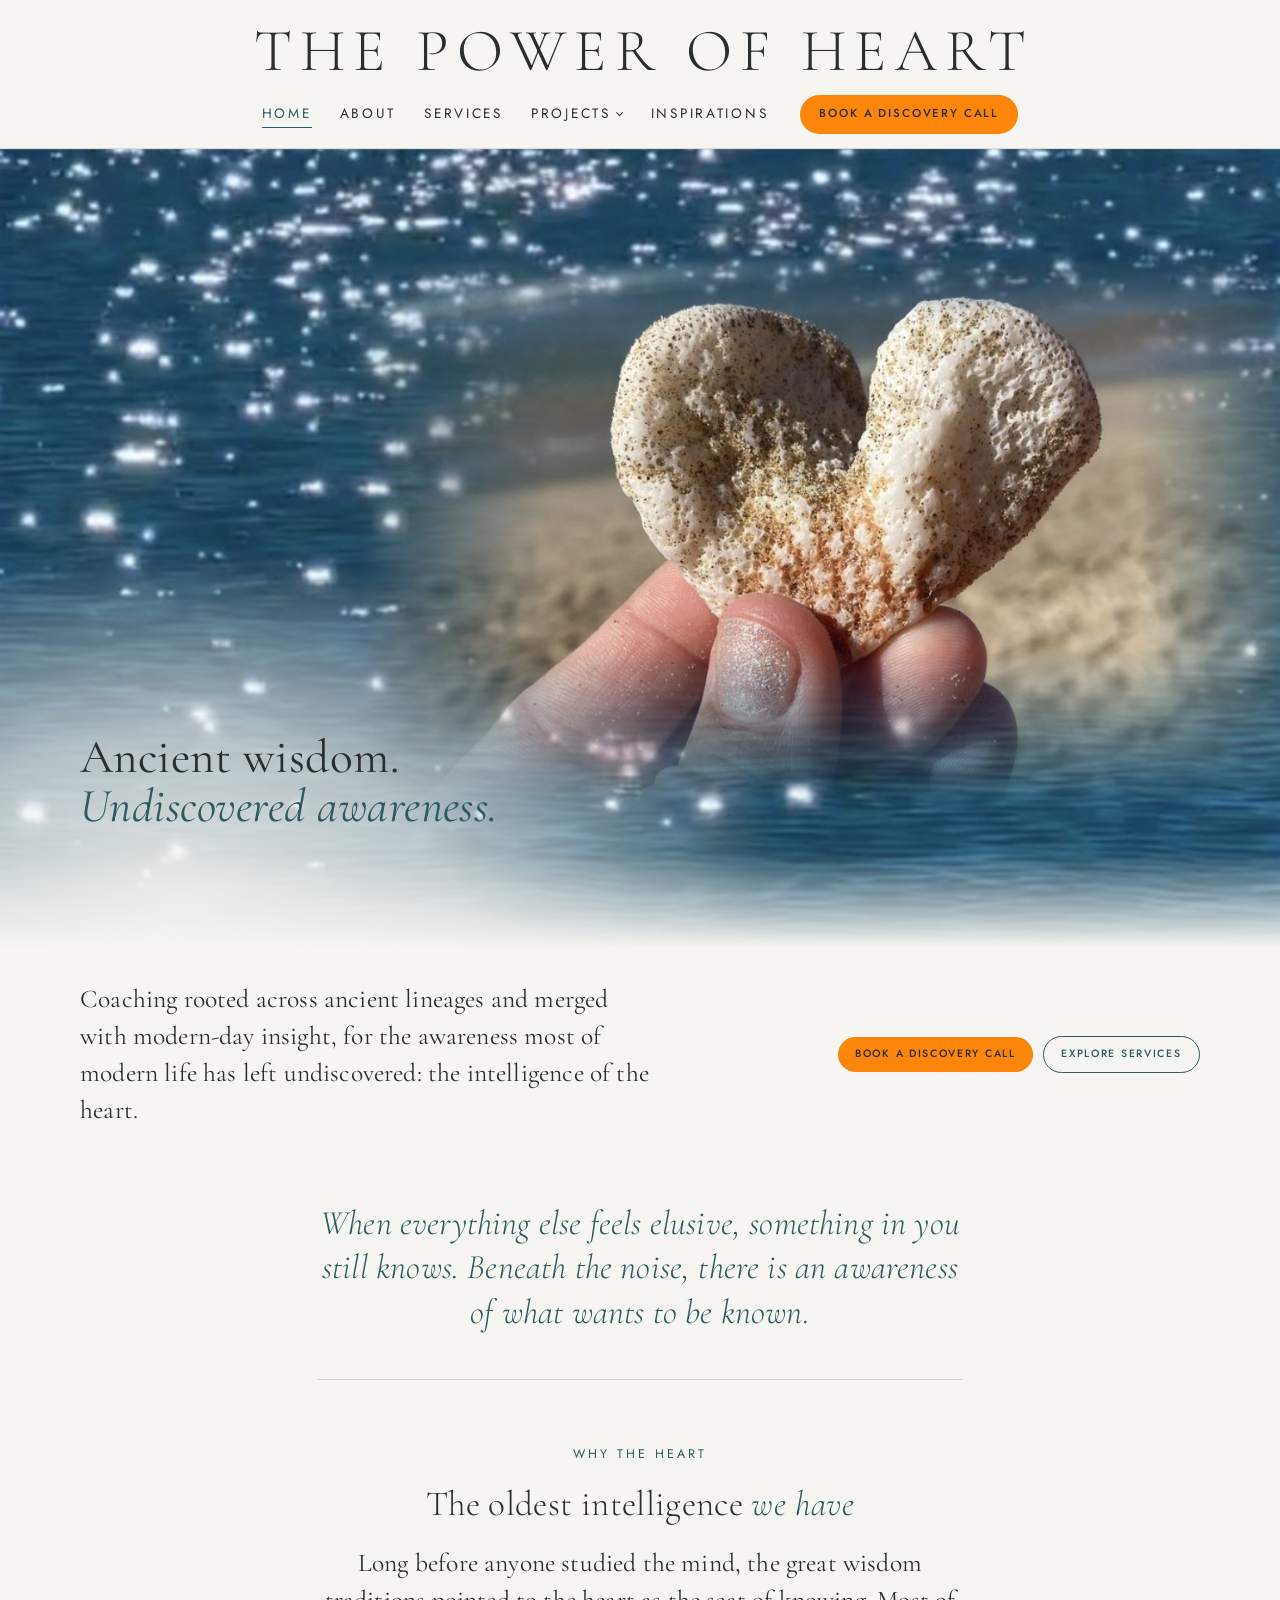
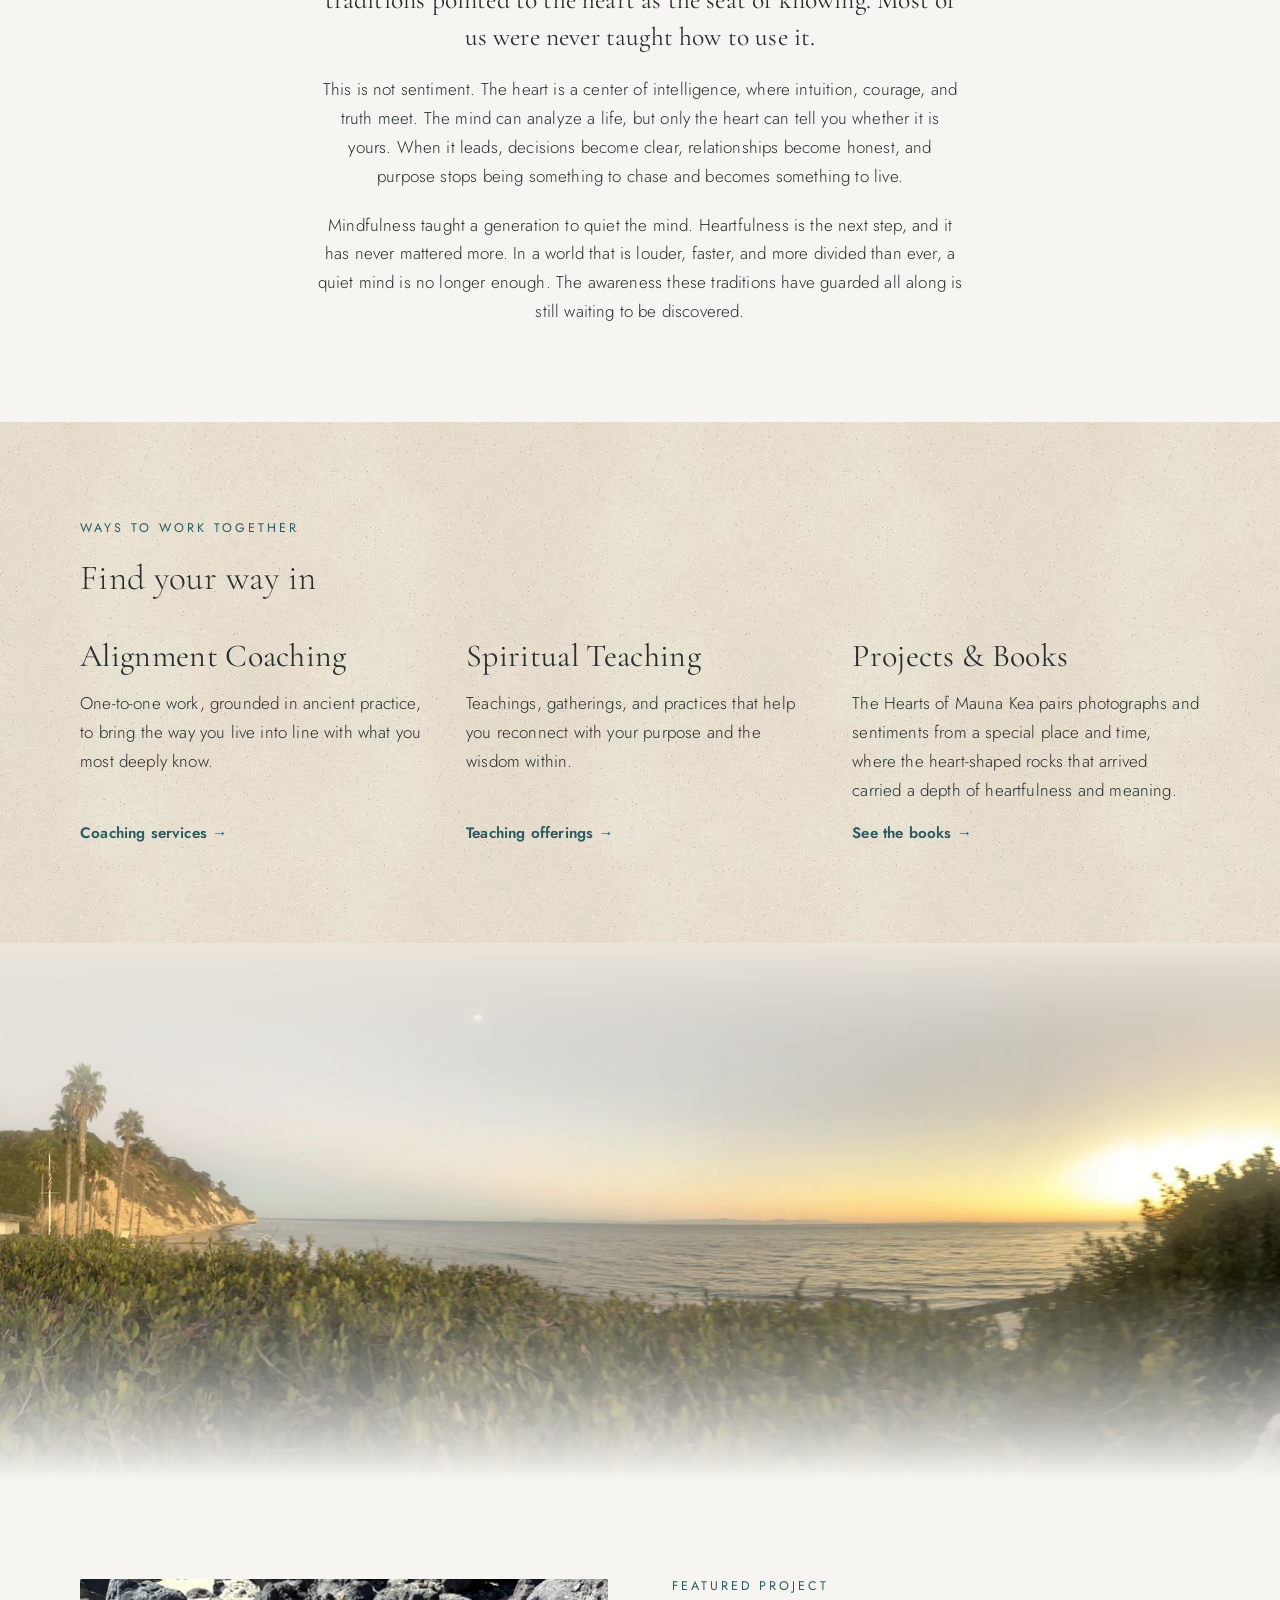
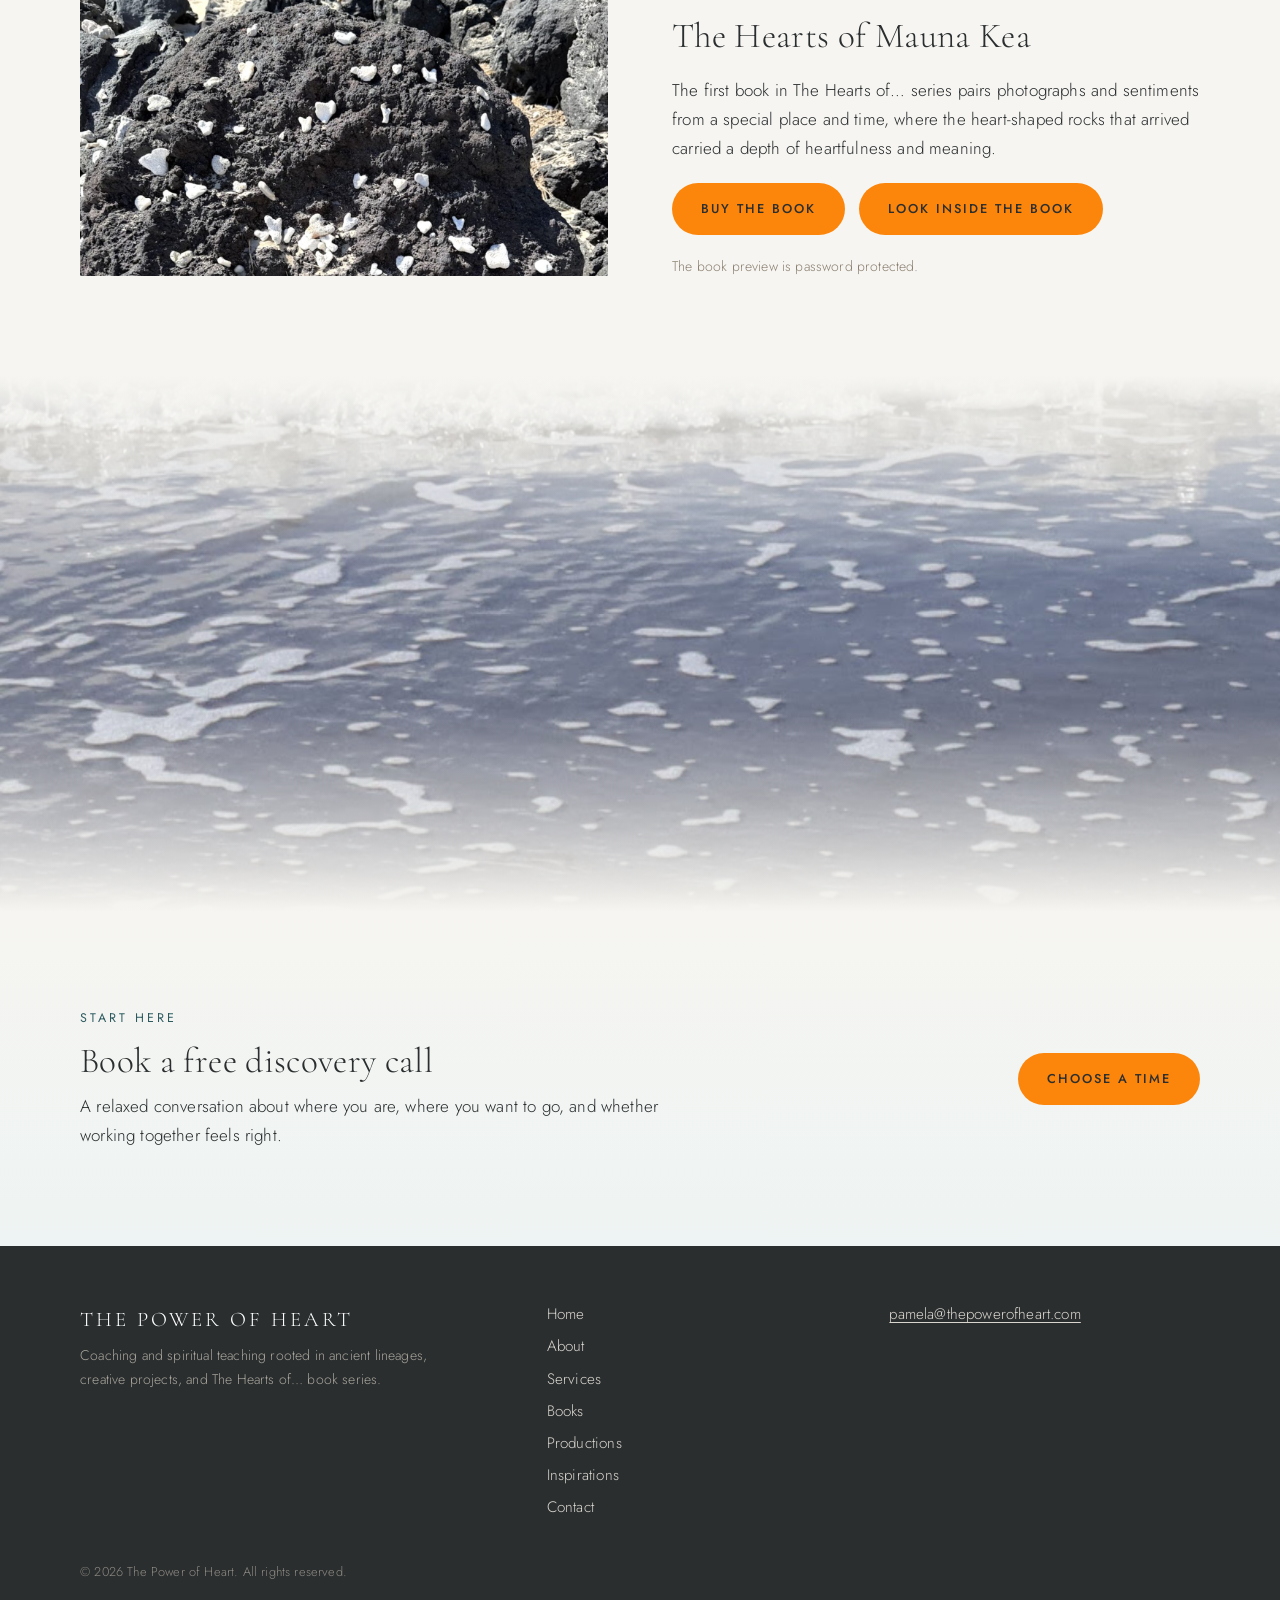
==== index.html @ d62176a6 "About: close remaining gaps, center 'Who this coaching is for' Co-Authored-By: Claude Opus 5.5 <nore" ====
<!doctype html>
<html lang="en">
<head>
<meta charset="utf-8">
<meta name="viewport" content="width=device-width, initial-scale=1, viewport-fit=cover">
<title>The Power of Heart | Alignment Coaching &amp; Spiritual Teaching</title>
<meta name="description" content="Alignment coaching and spiritual teaching rooted in ancient lineages of yoga, meditation, and Buddhism. Home of The Hearts of Mauna Kea book.">
<link rel="canonical" href="https://www.thepowerofheart.com/">
<meta name="robots" content="index, follow">
<meta property="og:type" content="website">
<meta property="og:site_name" content="The Power of Heart">
<meta property="og:title" content="The Power of Heart | Alignment Coaching &amp; Spiritual Teaching">
<meta property="og:description" content="Alignment coaching and spiritual teaching rooted in ancient lineages of yoga, meditation, and Buddhism. Home of The Hearts of Mauna Kea book.">
<meta property="og:url" content="https://www.thepowerofheart.com/">
<meta property="og:image" content="https://www.thepowerofheart.com/images/share-image.jpg">
<meta name="twitter:card" content="summary_large_image">
<meta name="claude:viewport-fit-sides" content="cover">
<link rel="preconnect" href="https://fonts.googleapis.com">
<link rel="preconnect" href="https://fonts.gstatic.com" crossorigin>
<link rel="stylesheet" href="https://fonts.googleapis.com/css2?family=Cormorant+Garamond:ital,wght@0,300;0,400;0,500;0,600;1,300;1,400&family=Jost:wght@300;400;500&display=swap">
<link rel="stylesheet" href="styles.css?v=f276e43e">
<script type="application/ld+json">
{
  "@context": "https://schema.org",
  "@type": "ProfessionalService",
  "name": "The Power of Heart",
  "url": "https://www.thepowerofheart.com/",
  "email": "pamela@thepowerofheart.com",
  "image": "https://www.thepowerofheart.com/images/share-image.jpg",
  "description": "Heart-focused alignment coaching and spiritual teaching for individual clients, plus creative projects and The Hearts of… book series.",
  "areaServed": "Worldwide",
  "founder": {
    "@type": "Person",
    "name": "Pamela"
  }
}
</script>
</head>
<body>
<header id="site-header">
  <div class="bar">
    <a class="brand" href="index.html">The Power of Heart</a>
    <!-- MENU START: edit the menu here, then copy this block to every page -->
    <nav id="site-menu" aria-label="Main">
      <ul>
      <li><a href="index.html" aria-current="page">Home</a></li>
      <li><a href="about.html">About</a></li>
      <li><a href="services.html">Services</a></li>
      <li class="has-sub"><details><summary>Projects</summary><ul class="sub"><li><a href="books.html">Books</a></li><li><a href="productions.html">Productions</a></li></ul></details></li>
      <li><a href="inspirations.html">Inspirations</a></li>
      </ul>
      <a class="btn btn-small" href="https://calendly.com/pamela-thepowerofheart/30min" target="_blank" rel="noopener">Book a discovery call</a>
    </nav>
    <!-- MENU END -->
  </div>
</header>
<main>
<section class="hero hero-photo" style="--photo: url('images/ocean-sparkle.jpg')">
  <div class="wrap hero-grid">
    <div class="hero-text stack-lg">
      <h1>Ancient wisdom.<br><em>Undiscovered awareness.</em></h1>
    </div>
    <a class="hero-cover" href="books.html" aria-label="The Hearts of Mauna Kea book">
      <div class="photo "><img src="images/coral-heart-in-hand.jpg" alt="The Hearts of Mauna Kea: a heart-shaped piece of coral held on a sandy beach" width="1168" height="800" decoding="async"></div>
    </a>
  </div>
</section>
<div class="hero-after">
  <div class="wrap">
    <p class="lede">Coaching rooted across ancient lineages and merged with modern-day insight, for the awareness most of modern life has left undiscovered: the intelligence of the heart.</p>
    <div class="actions">
      <a class="btn" href="https://calendly.com/pamela-thepowerofheart/30min" target="_blank" rel="noopener">Book a discovery call</a>
      <a class="btn btn-ghost" href="services.html">Explore services</a>
    </div>
  </div>
</div>

<section class="section heartfulness" id="heartfulness">
  <div class="wrap stack-lg">
    <div class="stack measure">
      <p class="thread-line">When everything else feels elusive, something in you still knows. Beneath the noise, there is an awareness of what wants to be known.</p>
      <p class="eyebrow">Why the heart</p>
      <h2>The oldest intelligence <em>we have</em></h2>
      <p class="lede">Long before anyone studied the mind, the great wisdom traditions pointed to the heart as the seat of knowing. Most of us were never taught how to use it.</p>
      <p>This is not sentiment. The heart is a center of intelligence, where intuition, courage, and truth meet. The mind can analyze a life, but only the heart can tell you whether it is yours. When it leads, decisions become clear, relationships become honest, and purpose stops being something to chase and becomes something to live.</p>
      <p>Mindfulness taught a generation to quiet the mind. Heartfulness is the next step, and it has never mattered more. In a world that is louder, faster, and more divided than ever, a quiet mind is no longer enough. The awareness these traditions have guarded all along is still waiting to be discovered.</p>
    </div>
  </div>
</section>

<section class="section section-sand">
  <div class="wrap stack-lg">
    <div class="stack measure">
      <p class="eyebrow">Ways to work together</p>
      <h2>Find your way in</h2>
    </div>
    <div class="paths">
      <article class="path">
        <h3>Alignment Coaching</h3>
        <p>One-to-one work, grounded in ancient practice, to bring the way you live into line with what you most deeply know.</p>
        <a class="more" href="services.html">Coaching services</a>
      </article>
      <article class="path">
        <h3>Spiritual Teaching</h3>
        <p>Teachings, gatherings, and practices that help you reconnect with your purpose and the wisdom within.</p>
        <a class="more" href="services.html">Teaching offerings</a>
      </article>
      <article class="path">
        <h3>Projects &amp; Books</h3>
        <p>The Hearts of Mauna Kea pairs photographs and sentiments from a special place and time, where the heart-shaped rocks that arrived carried a depth of heartfulness and meaning.</p>
        <a class="more" href="books.html">See the books</a>
      </article>
    </div>
  </div>
</section>
<figure class="band" style="--photo: url('images/hendrys-beach.jpg')">
</figure>

<section class="section">
  <div class="wrap split">
    <div class="photo wide"><img src="images/coral-heart-rocks-on-lava.jpg" alt="White coral hearts resting on black lava rock" width="1446" height="1356" decoding="async"></div>
    <div class="stack">
      <p class="eyebrow">Featured project</p>
      <h2>The Hearts of Mauna Kea</h2>
      <p>The first book in The Hearts of… series pairs photographs and sentiments from a special place and time, where the heart-shaped rocks that arrived carried a depth of heartfulness and meaning.</p>
      <div class="actions">
        <a class="btn" href="#request-book">Buy the book</a>
        <a class="btn" href="book-preview.html">Look inside the book</a>
      </div>
      <p class="secure-note">The book preview is password protected.</p>
    </div>
  </div>
</section>
<figure class="band" style="--photo: url('images/sea-foam.jpg')">
</figure>
<section class="section section-tide">
  <div class="wrap cta">
    <div>
      <p class="eyebrow">Start here</p>
      <h2>Book a free discovery call</h2>
      <p>A relaxed conversation about where you are, where you want to go, and whether working together feels right.</p>
    </div>
    <a class="btn" href="https://calendly.com/pamela-thepowerofheart/30min" target="_blank" rel="noopener">Choose a time</a>
  </div>
</section>
</main>
<div class="modal" id="request-book" role="dialog" aria-modal="true" aria-labelledby="request-book-title">
  <a class="modal-backdrop" href="#_" aria-label="Close"></a>
  <div class="modal-card">
    <a class="modal-close" href="#_" aria-label="Close">&times;</a>
    <p class="eyebrow">The Hearts of Mauna Kea</p>
    <h2 id="request-book-title">Request a copy</h2>
    <p class="modal-note">The first edition has sold out. Leave your details and I will be in touch as soon as more copies are available.</p>
    <form class="request-form" action="https://formsubmit.co/pamela@thepowerofheart.com" method="POST">
      <input type="hidden" name="_subject" value="Book request: The Hearts of Mauna Kea">
      <input type="hidden" name="_template" value="table">
      <input type="hidden" name="Book" value="The Hearts of Mauna Kea">
      <input type="text" name="_honey" class="hp" tabindex="-1" autocomplete="off" aria-hidden="true">
      <div class="form-row">
        <label>Name<input type="text" name="name" autocomplete="name" required></label>
        <label>Email<input type="email" name="email" autocomplete="email" required></label>
      </div>
      <label class="copies">Copies<input type="number" name="copies" min="1" value="1" inputmode="numeric"></label>
      <label><span>Message <span class="muted">(optional)</span></span><textarea name="message" rows="3"></textarea></label>
      <button class="btn" type="submit">Send request</button>
    </form>
  </div>
</div>

<footer id="site-footer">
  <div class="footer-inner">
    <div>
      <p class="footer-name">The Power of Heart</p>
      <p class="footer-tag">Coaching and spiritual teaching rooted in ancient lineages, creative projects, and The Hearts of… book series.</p>
    </div>
    <nav class="footer-links" aria-label="Footer">
      <a href="index.html">Home</a>
      <a href="about.html">About</a>
      <a href="services.html">Services</a>
      <a href="books.html">Books</a>
      <a href="productions.html">Productions</a>
      <a href="inspirations.html">Inspirations</a>
      <a href="contact.html">Contact</a>
    </nav>
    <div class="footer-contact">
      <p><a href="mailto:pamela@thepowerofheart.com" style="color:inherit">pamela@thepowerofheart.com</a></p>
      <p class="footer-social"><!-- Add social links, e.g. <a href="https://instagram.com/yourname">Instagram</a> --></p>
    </div>
  </div>
  <p class="footer-copy">© 2026 The Power of Heart. All rights reserved.</p>
</footer>
</body>
</html>
---- styles.css ----
/* Layout: calm single column, wide photo bands, wave dividers between sea and shore sections.
   Deliberately one light theme: sea salt, sand, basalt, and deep tide water. */
:root {
  --salt: #f6f5f1;       /* page background */
  --sand: #ebe5da;       /* soft sections */
  --driftwood: #8a7f70;  /* muted text, rules */
  --basalt: #2a2e2f;     /* body text */
  --tide: #2c5a5f;       /* accent: deep ocean teal */
  --tide-deep: #1f4246;
  --seaglass: #b7d0ca;   /* light ocean accent */
  --ember: #c4622d;      /* Mauna Kea sunset orange: main buttons */
  --ember-deep: #a44f22;
  --foam: #ffffff;

  --font-display: "Marcellus", "Cormorant Garamond", Georgia, serif;
  --font-body: "Mulish", "Helvetica Neue", Arial, sans-serif;
  --font-voice: "Cormorant Garamond", Georgia, serif; /* wisdom teachings and quotes */

  --step--1: 0.875rem;
  --step-0: 1.0625rem;
  --step-1: 1.3rem;
  --step-2: 1.75rem;
  --step-3: 2.4rem;
  --step-4: clamp(2.5rem, 6vw, 3.9rem);

  --wrap: 72rem;
  --gutter-l: max(16px, env(safe-area-inset-left, 0px));
  --gutter-r: max(16px, env(safe-area-inset-right, 0px));
  color-scheme: light;
}

*, *::before, *::after { box-sizing: border-box; }
html { scroll-behavior: smooth; }
body {
  margin: 0;
  background: var(--salt);
  color: var(--basalt);
  font-family: var(--font-body);
  font-size: var(--step-0);
  line-height: 1.7;
  -webkit-font-smoothing: antialiased;
}
img { max-width: 100%; display: block; }
a { color: var(--tide); text-underline-offset: 3px; }
a:hover { color: var(--tide-deep); }
:focus-visible { outline: 2px solid var(--tide); outline-offset: 3px; border-radius: 2px; }

h1, h2, h3 {
  font-family: var(--font-display);
  font-weight: 400;
  line-height: 1.15;
  color: var(--basalt);
  text-wrap: balance;
  margin: 0;
}
h1 { font-size: var(--step-4); letter-spacing: 0.01em; }
h2 { font-size: var(--step-3); }
h3 { font-size: var(--step-1); }
p { margin: 0; }

.eyebrow {
  font-size: var(--step--1);
  letter-spacing: 0.18em;
  text-transform: uppercase;
  color: var(--tide);
  font-weight: 600;
}
.lede { font-size: var(--step-1); line-height: 1.6; color: var(--basalt); max-width: 36em; }
.muted { color: var(--driftwood); }
.measure { max-width: 38em; }

/* ---------- containers ---------- */
.wrap {
  max-width: var(--wrap);
  margin: 0 auto;
  padding-left: var(--gutter-l);
  padding-right: var(--gutter-r);
}
.section { padding-block: clamp(3.5rem, 8vw, 6rem); }
.section-sand { background: var(--sand); }
.section-tide { background: var(--tide); color: var(--foam); }
.section-tide h2, .section-tide h3 { color: var(--foam); }
.section-tide .eyebrow { color: var(--seaglass); }
.stack { display: flex; flex-direction: column; gap: 1.25rem; }
.stack-lg { display: flex; flex-direction: column; gap: 2.5rem; }

/* ---------- header ---------- */
body::before {
  content: ""; position: fixed; inset: 0 0 auto; height: env(safe-area-inset-top, 0px);
  z-index: 30; background: var(--salt);
}
#site-header {
  position: sticky; top: env(safe-area-inset-top, 0px); z-index: 20;
  background: color-mix(in srgb, var(--salt) 92%, transparent);
  backdrop-filter: blur(8px);
  border-bottom: 1px solid color-mix(in srgb, var(--driftwood) 25%, transparent);
}
.bar {
  max-width: var(--wrap); margin: 0 auto;
  padding-left: var(--gutter-l); padding-right: var(--gutter-r); padding-block: 1.1rem 0.9rem;
  display: flex; flex-direction: column; align-items: center; gap: 0.7rem;
}
.brand {
  font-family: var(--font-display); font-size: clamp(1.9rem, 4.5vw, 2.9rem); line-height: 1.1;
  color: var(--basalt); text-decoration: none; text-align: center; text-wrap: balance;
}
#site-menu {
  display: flex; flex-wrap: wrap; align-items: center; justify-content: center;
  gap: 0.75rem 2rem;
}
#site-menu ul {
  list-style: none; margin: 0; padding: 0;
  display: flex; flex-wrap: wrap; justify-content: center; gap: 0.4rem 1.75rem;
}
#site-menu ul a {
  color: var(--basalt); text-decoration: none; font-size: 0.95rem; letter-spacing: 0.08em; text-transform: uppercase;
  padding-block: 0.25rem; border-bottom: 1px solid transparent;
}
#site-menu ul a:hover { color: var(--tide); }
#site-menu ul a[aria-current="page"] { color: var(--tide); border-bottom-color: var(--tide); }
@media (max-width: 600px) {
  #site-menu ul { gap: 0.3rem 1.1rem; }
  #site-menu ul a { font-size: 0.82rem; letter-spacing: 0.06em; }
}

/* ---------- buttons ---------- */
.btn {
  display: inline-block; text-decoration: none; text-align: center;
  background: var(--ember); color: var(--foam);
  padding: 0.85rem 1.6rem; border-radius: 999px;
  font-weight: 600; letter-spacing: 0.04em; font-size: 0.95rem;
  transition: background 0.2s ease;
}
.btn:hover { background: var(--ember-deep); color: var(--foam); }
.btn-small { padding: 0.55rem 1.15rem; font-size: 0.85rem; white-space: nowrap; }
.btn-ghost { background: transparent; color: var(--tide); border: 1px solid var(--tide); }
.btn-ghost:hover { background: var(--tide); color: var(--foam); }
.section-tide .btn { background: var(--ember); color: var(--foam); }
.section-tide .btn:hover { background: var(--ember-deep); }
.actions { display: flex; flex-wrap: wrap; gap: 0.85rem; align-items: center; }

/* ---------- hero ---------- */
.hero { position: relative; overflow: hidden; padding-block: clamp(3.5rem, 9vw, 7rem); }
.hero-grid {
  display: grid; grid-template-columns: 1.1fr 0.9fr; gap: clamp(2rem, 5vw, 4rem); align-items: center;
}
.hero-grid > * { min-width: 0; }
.hero h1 em { font-family: var(--font-voice); font-style: italic; color: var(--tide); }
@media (max-width: 800px) { .hero-grid { grid-template-columns: 1fr; } }
.page-hero { padding-block: clamp(3rem, 7vw, 5rem) clamp(2rem, 4vw, 3rem); }

/* Waves */
.wave { display: block; width: 100%; height: clamp(40px, 6vw, 80px); margin-bottom: -1px; }
.wave path { fill: var(--sand); }
.wave.to-tide path { fill: var(--tide); }
.wave.to-salt path { fill: var(--salt); }
.wave-flip { transform: scaleY(-1); }

/* ---------- photo placeholders ---------- */
/* Replace each .photo with <img src="images/your-photo.jpg" alt="..."> when you have photos. */
.photo {
  position: relative; aspect-ratio: 4 / 5; max-width: 100%; border-radius: 2px; overflow: hidden;
  background:
    radial-gradient(120% 70% at 50% 110%, var(--tide) 0%, transparent 60%),
    linear-gradient(180deg, #dfe8e6 0%, var(--seaglass) 55%, #7fa6a2 100%);
  display: flex; align-items: flex-end;
}
.photo.wide { aspect-ratio: 16 / 9; }
.photo.square { aspect-ratio: 1; }
.photo.sand {
  background:
    radial-gradient(60% 40% at 30% 70%, #d9cfbf 0%, transparent 70%),
    linear-gradient(160deg, #f1ece3 0%, #ddd3c4 100%);
}
.photo.basalt {
  background:
    radial-gradient(80% 60% at 70% 20%, #6c7474 0%, transparent 70%),
    linear-gradient(200deg, #4a5152 0%, #2a2e2f 100%);
}
.photo-label {
  margin: 0.75rem; padding: 0.35rem 0.7rem; border-radius: 2px;
  background: color-mix(in srgb, var(--foam) 85%, transparent); color: var(--basalt);
  font-size: 0.78rem; letter-spacing: 0.04em; line-height: 1.4;
}
.photo img { position: absolute; inset: 0; width: 100%; height: 100%; object-fit: cover; }

/* ---------- three paths ---------- */
.paths { display: grid; grid-template-columns: repeat(3, 1fr); gap: clamp(1.5rem, 3vw, 2.5rem); }
.paths > * { min-width: 0; }
@media (max-width: 860px) { .paths { grid-template-columns: 1fr; } }
.path { display: flex; flex-direction: column; gap: 1rem; }
.path .photo { aspect-ratio: 3 / 2; }
.path h3 { font-size: var(--step-2); }
.path .more { margin-top: auto; font-weight: 600; font-size: 0.95rem; text-decoration: none; }
.path .more::after { content: " →"; }

/* ---------- split rows ---------- */
.split { display: grid; grid-template-columns: 1fr 1fr; gap: clamp(2rem, 5vw, 4.5rem); align-items: center; }
.split > * { min-width: 0; }
.split.reverse > :first-child { order: 2; }
@media (max-width: 800px) { .split { grid-template-columns: 1fr; } .split.reverse > :first-child { order: 0; } }

/* ---------- teaching card (book pairing) ---------- */
.teaching {
  background: var(--foam); padding: clamp(1.5rem, 4vw, 2.5rem);
  border-left: 3px solid var(--seaglass);
  display: flex; flex-direction: column; gap: 1rem;
}
.teaching blockquote {
  margin: 0; font-family: var(--font-voice); font-size: clamp(1.4rem, 2.6vw, 1.85rem);
  font-style: italic; line-height: 1.35; color: var(--basalt);
}
.field-note {
  display: grid; grid-template-columns: auto 1fr; gap: 0.3rem 1rem;
  font-size: var(--step--1); color: var(--driftwood); margin: 0;
  font-variant-numeric: tabular-nums;
}
.field-note dt { text-transform: uppercase; letter-spacing: 0.12em; font-size: 0.72rem; padding-top: 0.15rem; }
.field-note dd { margin: 0; color: var(--basalt); }

/* ---------- steps (real sequence) ---------- */
.steps { list-style: none; margin: 0; padding: 0; display: grid; grid-template-columns: repeat(3, 1fr); gap: 2rem; counter-reset: step; }
.steps > li { min-width: 0; display: flex; flex-direction: column; gap: 0.6rem; counter-increment: step; }
.steps > li::before {
  content: counter(step); font-family: var(--font-display); font-size: 1.1rem; color: var(--tide);
  width: 2.4rem; height: 2.4rem; border: 1px solid var(--tide); border-radius: 50%;
  display: grid; place-items: center;
}
.section-tide .steps > li::before { color: var(--foam); border-color: var(--seaglass); }
@media (max-width: 800px) { .steps { grid-template-columns: 1fr; } }

/* ---------- offerings list ---------- */
.offers { display: grid; grid-template-columns: repeat(2, 1fr); gap: 0; border-top: 1px solid color-mix(in srgb, var(--driftwood) 35%, transparent); }
.offers > * { min-width: 0; }
.offer {
  padding-block: 1.75rem; padding-right: 2rem; display: flex; flex-direction: column; gap: 0.5rem;
  border-bottom: 1px solid color-mix(in srgb, var(--driftwood) 35%, transparent);
}
.offer .meta { font-size: var(--step--1); color: var(--driftwood); letter-spacing: 0.04em; }
@media (max-width: 700px) { .offers { grid-template-columns: 1fr; } }

/* ---------- projects grid ---------- */
.projects { display: grid; grid-template-columns: repeat(3, 1fr); gap: 2rem; }
.projects > * { min-width: 0; }
.project { display: flex; flex-direction: column; gap: 0.75rem; }
.project .photo { aspect-ratio: 4 / 3; }
.project .meta { font-size: var(--step--1); color: var(--driftwood); text-transform: uppercase; letter-spacing: 0.12em; }
@media (max-width: 860px) { .projects { grid-template-columns: repeat(2, 1fr); } }
@media (max-width: 560px) { .projects { grid-template-columns: 1fr; } }

/* ---------- book series ---------- */
.series { display: grid; grid-template-columns: repeat(3, 1fr); gap: 2rem; }
.series > * { min-width: 0; }
.volume { display: flex; flex-direction: column; gap: 0.6rem; }
.volume .photo { aspect-ratio: 2 / 3; }
.volume .status { font-size: 0.75rem; letter-spacing: 0.14em; text-transform: uppercase; color: var(--tide); font-weight: 600; }
@media (max-width: 700px) { .series { grid-template-columns: 1fr 1fr; } }

/* ---------- quote / testimonial ---------- */
.quote { text-align: left; max-width: 44rem; display: flex; flex-direction: column; gap: 1rem; }
.quote p.q { font-family: var(--font-voice); font-style: italic; font-size: clamp(1.5rem, 3vw, 2.1rem); line-height: 1.35; }
.quote .who { font-size: var(--step--1); letter-spacing: 0.1em; text-transform: uppercase; }

/* ---------- call to action band ---------- */
.cta { display: flex; flex-wrap: wrap; justify-content: space-between; align-items: center; gap: 2rem; }
.cta > div { min-width: 0; max-width: 38rem; display: flex; flex-direction: column; gap: 0.75rem; }

/* ---------- booking page ---------- */
.booking-box {
  background: var(--foam); padding: clamp(1.5rem, 4vw, 2.75rem);
  display: flex; flex-direction: column; gap: 1.25rem; align-items: flex-start;
  border-top: 3px solid var(--tide);
}
.checklist { list-style: none; margin: 0; padding: 0; display: flex; flex-direction: column; gap: 0.7rem; }
.checklist li { display: grid; grid-template-columns: 1.25rem 1fr; gap: 0.6rem; }
.checklist li::before { content: ""; width: 0.55rem; height: 0.55rem; margin-top: 0.6rem; border-radius: 50%; background: var(--seaglass); }

/* ---------- footer ---------- */
#site-footer { background: var(--basalt); color: #d9d6cf; padding-block: 3.5rem 2rem; }
.footer-inner {
  max-width: var(--wrap); margin: 0 auto; padding-left: var(--gutter-l); padding-right: var(--gutter-r);
  display: grid; grid-template-columns: 1.4fr 1fr 1fr; gap: 2rem;
}
.footer-inner > * { min-width: 0; }
.footer-name { font-family: var(--font-display); font-size: 1.4rem; color: var(--foam); }
.footer-tag { font-size: var(--step--1); color: #a9a59d; margin-top: 0.4rem; max-width: 22rem; }
.footer-links { display: flex; flex-direction: column; gap: 0.4rem; }
.footer-links a, .footer-social a { color: #d9d6cf; text-decoration: none; font-size: 0.95rem; }
.footer-links a:hover, .footer-social a:hover { color: var(--seaglass); }
.footer-contact { font-size: 0.95rem; display: flex; flex-direction: column; gap: 0.5rem; overflow-wrap: anywhere; }
.footer-social { display: flex; flex-wrap: wrap; gap: 1rem; }
.footer-copy {
  max-width: var(--wrap); margin: 2.5rem auto 0; padding-left: var(--gutter-l); padding-right: var(--gutter-r);
  font-size: 0.8rem; color: #8e8a83;
}
@media (max-width: 700px) { .footer-inner { grid-template-columns: 1fr; } }

@media (prefers-reduced-motion: reduce) { html { scroll-behavior: auto; } * { transition: none !important; } }

/* ---------- products & services with Stripe buttons ---------- */
.products { display: grid; grid-template-columns: repeat(auto-fill, minmax(min(100%, 19rem), 1fr)); gap: 2rem; }
.products > * { min-width: 0; }
.product {
  background: var(--foam); padding: clamp(1.4rem, 3vw, 2rem);
  display: flex; flex-direction: column; gap: 0.8rem;
}
.section-sand .product { background: var(--salt); }
.product .photo { aspect-ratio: 3 / 2; margin: calc(-1 * clamp(1.4rem, 3vw, 2rem)); margin-bottom: 0.4rem; }
.product .price { font-family: var(--font-display); font-size: var(--step-1); color: var(--tide); font-variant-numeric: tabular-nums; }
.product .meta { font-size: var(--step--1); color: var(--driftwood); letter-spacing: 0.04em; }
.product .btn { margin-top: auto; align-self: flex-start; }
.secure-note { font-size: var(--step--1); color: var(--driftwood); }
.pillars { list-style: none; margin: 0; padding: 0; display: flex; flex-wrap: wrap; gap: 0.6rem; }
.pillars li {
  border: 1px solid var(--seaglass); color: var(--tide-deep); background: var(--foam);
  padding: 0.3rem 0.9rem; border-radius: 999px; font-size: 0.9rem; letter-spacing: 0.04em;
}

/* ---------- sand texture ---------- */
.section-sand { background: var(--sand) url("images/sand.webp") repeat; background-size: 512px; }

/* ---------- ethereal beach photography ----------
   Drop photos into the images folder with these names and they appear automatically:
   mauna-kea-beach.jpg, hendrys-beach.jpg, sea-foam.jpg.
   Until then a soft sky / sea / foam / sand wash shows in their place. */
:root {
  --mist: #eef4f3;
  --beach-wash: linear-gradient(180deg, #eef3f3 0%, #dbe9e7 34%, #b9d6d1 47%, #f4f8f7 56%, #eef0ea 66%, #e9e1d3 100%);
}
.band {
  position: relative; margin: 0;
  height: clamp(260px, 42vw, 580px);
  background-image: var(--photo, none), var(--beach-wash);
  background-size: cover; background-position: center;
}
.band::before, .band::after {
  content: ""; position: absolute; left: 0; right: 0; height: 38%; pointer-events: none;
}
.band::before { top: 0; background: linear-gradient(180deg, var(--salt), color-mix(in srgb, var(--salt) 0%, transparent)); }
.band::after { bottom: 0; background: linear-gradient(0deg, var(--salt), color-mix(in srgb, var(--salt) 0%, transparent)); }
.band figcaption {
  position: absolute; z-index: 1; bottom: clamp(0.75rem, 2vw, 1.5rem);
  left: max(16px, env(safe-area-inset-left, 0px)); right: max(16px, env(safe-area-inset-right, 0px));
  max-width: var(--wrap); margin: 0 auto;
  display: flex; flex-wrap: wrap; align-items: baseline; gap: 0.25rem 0.9rem;
}
.band-place { font-family: var(--font-voice); font-style: italic; font-size: clamp(1.3rem, 2.4vw, 1.75rem); color: var(--basalt); }
.band-where { font-size: 0.75rem; letter-spacing: 0.18em; text-transform: uppercase; color: var(--driftwood); }
.section-sand + .band::before { background: linear-gradient(180deg, var(--sand), color-mix(in srgb, var(--sand) 0%, transparent)); }

/* Home hero: full-width beach photo behind a soft white mist */
.hero-photo {
  position: relative; overflow: hidden;
  background-image:
    linear-gradient(90deg, color-mix(in srgb, var(--salt) 94%, transparent) 0%, color-mix(in srgb, var(--salt) 78%, transparent) 42%, color-mix(in srgb, var(--salt) 0%, transparent) 78%),
    linear-gradient(0deg, var(--salt) 0%, color-mix(in srgb, var(--salt) 0%, transparent) 22%),
    var(--photo, none), var(--beach-wash);
  background-size: cover; background-position: center;
  padding-block: clamp(4rem, 10vw, 8rem) clamp(5rem, 11vw, 9rem);
}
.hero-text { max-width: 36rem; }
.hero-credit {
  position: absolute; right: max(16px, env(safe-area-inset-right, 0px)); bottom: 1rem;
  font-size: 0.72rem; letter-spacing: 0.16em; text-transform: uppercase; color: var(--driftwood);
}
@media (max-width: 800px) {
  .hero-photo {
    background-image:
      linear-gradient(180deg, color-mix(in srgb, var(--salt) 92%, transparent) 0%, color-mix(in srgb, var(--salt) 84%, transparent) 70%, var(--salt) 100%),
      var(--photo, none), var(--beach-wash);
  }
}

/* Lighter, airier booking band */
.section-tide { background: linear-gradient(180deg, var(--salt) 0%, var(--mist) 100%); color: var(--basalt); }
.section-tide h2, .section-tide h3 { color: var(--basalt); }
.section-tide .eyebrow { color: var(--tide); }

/* Softer type for an airy feel */
h1, h2 { letter-spacing: 0.015em; }
.lede { color: color-mix(in srgb, var(--basalt) 85%, var(--salt)); }
.section-sand { background-color: #f1ece3; }

/* ---------- elegant type ----------
   Display: Cormorant Garamond, light and high-contrast. Body and labels: Jost, light and airy. */
:root {
  --font-display: "Cormorant Garamond", "Cormorant", Georgia, serif;
  --font-body: "Jost", "Helvetica Neue", Arial, sans-serif;
  --font-voice: "Cormorant Garamond", Georgia, serif;
  --step-1: 1.4rem;
  --step-2: 2rem;
  --step-3: clamp(2.2rem, 4.5vw, 3rem);
  --step-4: clamp(2.9rem, 7vw, 4.75rem);
}
body { font-weight: 300; letter-spacing: 0.01em; }
strong, b { font-weight: 500; }
h1, h2, h3 { font-weight: 300; letter-spacing: 0.01em; line-height: 1.1; }
h3 { font-weight: 400; font-size: 1.55rem; }
.path h3 { font-size: var(--step-2); }
.hero h1 em, h1 em { font-weight: 300; }
.brand {
  font-weight: 300; text-transform: uppercase; letter-spacing: 0.16em;
  font-size: clamp(1.35rem, 5.2vw, 2.6rem); padding-left: 0.16em;
}
#site-menu ul a { font-weight: 400; font-size: 0.85rem; letter-spacing: 0.2em; }
.eyebrow { font-weight: 400; letter-spacing: 0.24em; font-size: 0.78rem; }
.lede { font-weight: 300; font-size: 1.25rem; line-height: 1.65; }
.btn { font-weight: 400; text-transform: uppercase; letter-spacing: 0.16em; font-size: 0.8rem; padding: 0.95rem 1.8rem; }
.btn-small { font-size: 0.72rem; padding: 0.6rem 1.2rem; }
.pillars li { font-family: var(--font-voice); font-style: italic; font-size: 1.1rem; letter-spacing: 0.02em; padding: 0.2rem 1rem; }
.teaching blockquote, .quote p.q { font-weight: 300; }
.price { font-weight: 400; }
.footer-name { font-weight: 300; text-transform: uppercase; letter-spacing: 0.14em; font-size: 1.3rem; }
@media (max-width: 600px) {
  #site-menu ul a { font-size: 0.74rem; letter-spacing: 0.14em; }
}
.hero-text { max-width: 42rem; }

/* ---------- Mauna Kea brand orange (#FC860C) ----------
   Dark text keeps the button labels readable on this bright orange. */
:root { --ember: #fc860c; --ember-deep: #e87408; }
.btn, .section-tide .btn { background: var(--ember); color: var(--basalt); font-weight: 500; }
.btn:hover, .section-tide .btn:hover { background: var(--ember-deep); color: var(--basalt); }
.btn-ghost { background: transparent; color: var(--tide); }
.btn-ghost:hover { background: var(--tide); color: var(--foam); }
.brand { font-size: clamp(1.55rem, 6.3vw, 3.75rem); letter-spacing: 0.14em; padding-left: 0.14em; }
@media (max-width: 600px) { .brand { letter-spacing: 0.1em; padding-left: 0.1em; white-space: nowrap; } }
@media (max-width: 600px) { #site-menu ul { gap: 0.3rem 0.8rem; } #site-menu ul a { font-size: 0.7rem; letter-spacing: 0.11em; } }
/* Peace · Fulfillment · Joy · Clarity · Abundance as a quiet italic line, no bubbles */
.pillars { gap: 0.2rem 0; }
.pillars li { border: 0; background: none; border-radius: 0; padding: 0; color: var(--tide); font-size: 1.35rem; }
.pillars li + li::before { content: "·"; margin: 0 0.6rem; color: var(--driftwood); font-style: normal; }
@media (max-width: 600px) { .pillars li { font-size: 1.1rem; } .pillars li + li::before { margin: 0 0.4rem; } }

/* ---------- book preview: click through one spread at a time (no JavaScript) ---------- */
.book .spread { display: none; grid-template-columns: 1.2fr 0.8fr; gap: clamp(1.5rem, 4vw, 3.5rem); align-items: center; scroll-margin-top: 17rem; }
.book .spread > * { min-width: 0; }
.book .spread:target, .book:not(:has(.spread:target)) #p1 { display: grid; }
.spread-words { margin: 0; font-family: var(--font-voice); font-style: italic; font-weight: 300; font-size: clamp(1.5rem, 2.8vw, 2.1rem); line-height: 1.35; }
.book-nav { display: flex; align-items: center; justify-content: space-between; gap: 1rem; padding-top: 1rem; border-top: 1px solid color-mix(in srgb, var(--driftwood) 30%, transparent); }
.book-count { font-size: 0.8rem; letter-spacing: 0.18em; color: var(--driftwood); font-variant-numeric: tabular-nums; }
@media (max-width: 800px) { .book .spread { grid-template-columns: 1fr; } }

/* ---------- book cover in the home hero ---------- */
.hero-photo .hero-grid { grid-template-columns: 1.15fr 0.85fr; }
.hero-cover { display: block; justify-self: center; width: min(100%, 22rem); text-decoration: none; }
.hero-cover .photo { aspect-ratio: 2 / 3; box-shadow: 0 1.5rem 3rem -1.5rem color-mix(in srgb, var(--basalt) 45%, transparent); }
.hero-cover img { border-radius: 2px; }
@media (max-width: 800px) {
  .hero-photo .hero-grid { grid-template-columns: 1fr; }
  .hero-cover { order: -1; width: min(70%, 15rem); }
}
.band { background-position: center 40%; }
/* Hero heart photo: landscape, edges feathered into the sparkling sea */
.hero-photo .hero-grid { grid-template-columns: 1fr 1fr; }
.hero-cover { width: min(100%, 40rem); justify-self: end; }
.hero-cover .photo {
  aspect-ratio: 3 / 2; box-shadow: none; background: none;
  -webkit-mask-image: radial-gradient(ellipse 50% 50% at 50% 50%, #000 58%, transparent 100%);
  mask-image: radial-gradient(ellipse 50% 50% at 50% 50%, #000 58%, transparent 100%);
}
.hero-cover .photo img { object-position: 55% 40%; }
@media (max-width: 800px) { .hero-cover { width: 100%; justify-self: center; } }
.hero-photo .hero-grid { grid-template-columns: 1.1fr 0.9fr; }
.hero-cover .photo {
  aspect-ratio: 4 / 3;
  -webkit-mask-image: radial-gradient(ellipse 50% 50% at 50% 50%, #000 66%, transparent 100%);
  mask-image: radial-gradient(ellipse 50% 50% at 50% 50%, #000 66%, transparent 100%);
}
.hero-cover .photo img { object-position: 50% 30%; }
@media (max-width: 800px) { .hero-photo .hero-grid { grid-template-columns: 1fr; } }
@media (min-width: 801px) {
  .hero-photo .hero-grid { grid-template-columns: 1fr 1fr; }
  .hero-cover { width: calc(100% + 10vw); max-width: 56rem; margin-right: -8vw; margin-block: -2rem; }
}
@media (max-width: 800px) { .hero-cover { width: calc(100% + 32px); margin-inline: -16px; } }
.hero-cover .photo {
  aspect-ratio: 2 / 1;
  -webkit-mask-image: radial-gradient(ellipse 52% 62% at 50% 46%, #000 62%, transparent 100%);
  mask-image: radial-gradient(ellipse 52% 62% at 50% 46%, #000 62%, transparent 100%);
}
.hero-cover .photo img { object-position: 50% 0%; }
.hero-cover .photo {
  -webkit-mask-image: linear-gradient(to right, transparent 0%, #000 20%, #000 80%, transparent 100%), linear-gradient(to bottom, transparent 0%, #000 10%, #000 72%, transparent 100%);
  -webkit-mask-composite: source-in;
  mask-image: linear-gradient(to right, transparent 0%, #000 20%, #000 80%, transparent 100%), linear-gradient(to bottom, transparent 0%, #000 10%, #000 72%, transparent 100%);
  mask-composite: intersect;
}
@media (min-width: 801px) { .hero-cover { align-self: start; margin-top: -2.5rem; } }
@media (min-width: 801px) { .hero-cover { margin-top: 4.5rem; } }
@media (min-width: 801px) { .hero-cover { width: calc(100% + 18vw); max-width: 66rem; margin-right: -14vw; margin-left: -4vw; margin-top: 3rem; } }
h2 em { font-family: var(--font-voice); font-style: italic; color: var(--tide); }
.quote .eyebrow { margin-bottom: 0.25rem; }
.offers > .offer:last-child:nth-child(odd) { grid-column: 1 / -1; }

/* Home: mindfulness to heartfulness */
.heartfulness .measure { margin-inline: auto; text-align: center; }
@media (min-width: 900px) { .heartfulness .offers { grid-template-columns: repeat(3, 1fr); } }
@media (min-width: 900px) { .heartfulness .offers > .offer:last-child { grid-column: auto; } .heartfulness .offer { padding-right: 2rem; } }

/* Services: 8mm movie screen (CSS only) */
.screen-wrap { margin: clamp(1.5rem, 4vw, 2.5rem) auto 0; padding-inline: 1rem; max-width: 880px; }
.screen { position: relative; aspect-ratio: 4 / 3; overflow: hidden; border-radius: 22px; background: #1d1a16; isolation: isolate;
  box-shadow: 0 0 0 1px rgba(42,46,47,.12), 0 0 70px 6px rgba(255, 226, 170, 0.35), 0 30px 60px -30px rgba(42,46,47,.5); animation: screen-flicker 5s steps(1) infinite; }
.screen img { position: absolute; inset: 0; width: 100%; height: 100%; max-width: none; object-fit: cover; opacity: 0; transform: scale(1.04);
  filter: sepia(0.38) saturate(1.25) contrast(0.92) brightness(1.06) blur(0.4px);
  animation: screen-show 42s linear infinite, screen-weave 0.9s steps(1) infinite; animation-delay: calc(var(--i) * 6s), 0s; }
@keyframes screen-show { 0% { opacity: 0; } 2.5% { opacity: 1; } 14.3% { opacity: 1; } 17% { opacity: 0; } 100% { opacity: 0; } }
@keyframes screen-weave { 0% { transform: scale(1.04) translate(0, 0); } 25% { transform: scale(1.04) translate(0.6px, -1px); } 50% { transform: scale(1.04) translate(-0.5px, 0.8px); } 75% { transform: scale(1.04) translate(0.4px, 0.5px); } }
@keyframes screen-flicker { 0%, 100% { filter: brightness(1); } 12% { filter: brightness(0.97); } 14% { filter: brightness(1.02); } 46% { filter: brightness(0.98); } 71% { filter: brightness(1.015); } 73% { filter: brightness(0.975); } }
/* warm light leak, soft vignette */
.screen::before { content: ""; position: absolute; inset: 0; z-index: 1; pointer-events: none;
  background: radial-gradient(ellipse at 50% 45%, rgba(255, 214, 150, 0.16) 0%, rgba(40, 24, 8, 0.12) 55%, rgba(20, 12, 4, 0.72) 100%), linear-gradient(100deg, rgba(255, 140, 50, 0.16), transparent 30%); }
/* film grain and faint scratches */
.screen::after { content: ""; position: absolute; inset: -60px; z-index: 2; pointer-events: none; opacity: 0.34; mix-blend-mode: overlay;
  background: repeating-linear-gradient(90deg, transparent 0 213px, rgba(255,255,255,.5) 213px 214px, transparent 214px 517px),
    url("data:image/svg+xml,%3Csvg xmlns='http://www.w3.org/2000/svg' width='220' height='220'%3E%3Cfilter id='n'%3E%3CfeTurbulence type='fractalNoise' baseFrequency='0.9' numOctaves='2' stitchTiles='stitch'/%3E%3CfeColorMatrix values='0 0 0 0 .5 0 0 0 0 .5 0 0 0 0 .5 0 0 0 1.4 -.2'/%3E%3C/filter%3E%3Crect width='220' height='220' filter='url(%23n)'/%3E%3C/svg%3E");
  animation: screen-grain 0.6s steps(1) infinite; }
@keyframes screen-grain { 0% { transform: translate(0, 0); } 20% { transform: translate(-31px, 17px); } 40% { transform: translate(23px, -39px); } 60% { transform: translate(-47px, -11px); } 80% { transform: translate(37px, 43px); } }
.screen-line { position: absolute; inset: 0; z-index: 3; display: grid; place-content: center; text-align: center; padding: 8% 10%; margin: 0;
  font-family: var(--font-display); font-weight: 300; font-size: clamp(1.55rem, 4.4vw, 3rem); line-height: 1.2; color: #fbf3df; text-shadow: 0 1px 22px rgba(20, 12, 4, 0.75), 0 0 3px rgba(20, 12, 4, 0.5); }
.screen-line em { color: #ffe1ad; }
@media (prefers-reduced-motion: reduce) { .screen, .screen img, .screen::after { animation: none; } .screen img:first-of-type { opacity: 1; } }

/* About: portrait sits high, intro text wraps around it */
.about-hero { padding-top: clamp(1.25rem, 3vw, 2rem); }
.about-hero .wrap::after { content: ""; display: block; clear: both; }
.about-hero .photo { float: left; width: min(28%, 260px); margin: 0.4rem clamp(1.5rem, 3.5vw, 2.75rem) 1rem 0; box-shadow: 0 10px 30px -18px rgba(30, 50, 55, 0.45); }
.about-intro { display: block; }
.about-intro > * + * { margin-top: 1.1rem; }
.about-intro h1 { padding-top: 0.5rem; }
.about-intro .actions { margin-top: 1.6rem; }
@media (max-width: 560px) { .about-hero .photo { width: 40%; max-width: 170px; margin: 0.3rem 1rem 0.5rem 0; } }
.about-intro .lede { max-width: none; }

/* Projects: second book */
.photo.book-cover { aspect-ratio: 4 / 3; }
.h1-size { font-size: var(--step-4); line-height: 1.08; }
.h2-size { font-size: var(--step-3); }

/* Inspirations: film clips */
.films { display: grid; grid-template-columns: repeat(2, 1fr); gap: clamp(1.5rem, 4vw, 3rem); }
@media (max-width: 760px) { .films { grid-template-columns: 1fr; } }
.film > * + * { margin-top: 0.75rem; }
.film-frame { position: relative; aspect-ratio: 16 / 9; border-radius: 14px; overflow: hidden; background: radial-gradient(ellipse at 50% 45%, #4a3f33 0%, #26211c 70%, #16130f 100%); box-shadow: 0 20px 40px -26px rgba(42,46,47,.55); }
.film-frame iframe { position: absolute; inset: 0; width: 100%; height: 100%; border: 0; }
.film-soon { position: absolute; inset: 0; display: grid; place-content: center; margin: 0; font-family: var(--font-display); font-size: 1.5rem; font-weight: 300; color: #f1e3c4; letter-spacing: 0.04em; }

/* Home hero rebalanced: the image leads, the words sit quietly beside it */
.hero-photo {
  background-image:
    linear-gradient(90deg, color-mix(in srgb, var(--salt) 90%, transparent) 0%, color-mix(in srgb, var(--salt) 66%, transparent) 26%, color-mix(in srgb, var(--salt) 0%, transparent) 48%),
    linear-gradient(0deg, var(--salt) 0%, color-mix(in srgb, var(--salt) 0%, transparent) 16%),
    var(--photo, none), var(--beach-wash);
  padding-block: clamp(2rem, 4vw, 3.5rem) clamp(4rem, 8vw, 6.5rem);
}
.hero-photo .hero-text { max-width: 25rem; gap: 1.4rem; }
.hero-photo h1 { font-size: clamp(2.1rem, 3.5vw, 3.3rem); }
.hero-photo .lede { font-size: 1.05rem; }
@media (min-width: 801px) {
  .hero-photo .hero-grid { grid-template-columns: 0.62fr 1.38fr; align-items: end; min-height: min(70vh, 44rem); }
  .hero-photo .hero-text { align-self: end; padding-bottom: 1rem; }
  .hero-cover { align-self: center; width: calc(100% + 12vw); max-width: 78rem; margin: 0 -10vw 0 -2vw; }
  .hero-cover .photo { aspect-ratio: 2 / 1; }
  .hero-cover .photo img { object-position: 50% 0%; }
}
@media (max-width: 800px) {
  .hero-photo {
    background-image:
      linear-gradient(180deg, color-mix(in srgb, var(--salt) 0%, transparent) 0%, color-mix(in srgb, var(--salt) 30%, transparent) 46%, color-mix(in srgb, var(--salt) 90%, transparent) 64%, var(--salt) 100%),
      var(--photo, none), var(--beach-wash);
    padding-top: 0.5rem;
  }
  .hero-cover .photo { aspect-ratio: 4 / 3; }
}
.hero-photo .lede { color: var(--basalt); }

/* Home hero: stronger words, quieter buttons */
.hero-photo .hero-text { max-width: 31rem; }
.hero-photo h1 { font-size: clamp(2.7rem, 4.7vw, 4.4rem); font-weight: 400; line-height: 1.04; }
.hero-photo h1 em { font-weight: 400; }
.hero-photo .lede { font-size: 1.2rem; font-weight: 400; }
.hero-photo .actions { gap: 0.6rem; flex-wrap: wrap; }
.hero-photo .actions .btn { padding: 0.6rem 1.15rem; font-size: 0.68rem; letter-spacing: 0.16em; min-height: 0; }
@media (min-width: 801px) { .hero-photo .hero-grid { grid-template-columns: 0.78fr 1.22fr; } .hero-cover { margin-left: -6vw; } }

/* Home hero v3: heart fills the view, headline only; intro line and small buttons sit below */
.hero-photo { padding-block: clamp(1.5rem, 3vw, 2.5rem) clamp(3rem, 6vw, 5rem);
  background-image:
    linear-gradient(90deg, color-mix(in srgb, var(--salt) 78%, transparent) 0%, color-mix(in srgb, var(--salt) 40%, transparent) 20%, color-mix(in srgb, var(--salt) 0%, transparent) 38%),
    linear-gradient(0deg, var(--salt) 0%, color-mix(in srgb, var(--salt) 0%, transparent) 14%),
    var(--photo, none), var(--beach-wash); }
.hero-photo h1 { font-size: clamp(2.3rem, 3.7vw, 3.5rem); }
@media (min-width: 801px) {
  .hero-photo .hero-grid { grid-template-columns: 0.5fr 1.5fr; min-height: min(76vh, 48rem); align-items: center; }
  .hero-photo .hero-text { align-self: end; max-width: 20rem; padding-bottom: 2.5rem; }
  .hero-cover { width: calc(100% + 14vw); max-width: 92rem; margin: 0 -10vw 0 -4vw; }
  .hero-cover .photo { aspect-ratio: 16 / 9; }
}
.hero-after { padding-block: clamp(1.25rem, 3vw, 2rem) 0; }
.hero-after .wrap { display: flex; align-items: center; justify-content: space-between; gap: 1.25rem 2.5rem; flex-wrap: wrap; }
.hero-after .lede { margin: 0; max-width: 36rem; font-size: 1.1rem; }
.hero-after .actions { display: flex; gap: 0.6rem; flex-wrap: wrap; margin: 0; }
.hero-after .btn { padding: 0.55rem 1.1rem; font-size: 0.66rem; letter-spacing: 0.16em; }
.heartfulness { padding-top: clamp(2.5rem, 6vw, 4.5rem); }
@media (max-width: 800px) {
  .hero-photo { padding-bottom: 2rem; }
  .hero-cover .photo { aspect-ratio: 1 / 1; }
}
@media (min-width: 801px) {
  .hero-photo { background-image:
    radial-gradient(ellipse 48% 44% at 14% 94%, color-mix(in srgb, var(--salt) 92%, transparent) 0%, color-mix(in srgb, var(--salt) 70%, transparent) 45%, color-mix(in srgb, var(--salt) 0%, transparent) 100%),
    linear-gradient(0deg, var(--salt) 0%, color-mix(in srgb, var(--salt) 0%, transparent) 12%),
    var(--photo, none), var(--beach-wash); }
}
.film-feature { max-width: 62rem; margin-inline: auto; width: 100%; }
.film-feature .film-frame { border-radius: 18px; box-shadow: 0 0 60px 4px rgba(255, 226, 170, 0.28), 0 30px 60px -30px rgba(42,46,47,.55); }
.film-feature h3 { font-size: var(--step-2, 1.9rem); margin-top: 1.25rem; text-align: center; }
.film-feature p { text-align: center; }
@media (min-width: 801px) { .hero-photo .hero-text { max-width: none; position: relative; z-index: 2; } .hero-photo h1 { white-space: nowrap; } }

/* Home: Pamela's opening line */
.thread-line { font-family: var(--font-voice, var(--font-display)); font-style: italic; font-weight: 300; font-size: clamp(1.5rem, 3vw, 2.15rem); line-height: 1.3; color: var(--tide); margin-bottom: clamp(1.5rem, 4vw, 2.75rem); padding-bottom: clamp(1.5rem, 4vw, 2.75rem); border-bottom: 1px solid color-mix(in srgb, var(--driftwood) 30%, transparent); }

/* ---------- book request pop-up (CSS-only, opens via #request-book) ---------- */
.modal { display: none; position: fixed; inset: 0; z-index: 100; align-items: center; justify-content: center; padding: 16px; }
.modal:target { display: flex; }
.modal-backdrop { position: absolute; inset: 0; background: rgba(31, 66, 70, 0.55); backdrop-filter: blur(3px); }
.modal-card {
  position: relative; width: 100%; max-width: 30rem; max-height: calc(100vh - 32px); overflow-y: auto;
  background: var(--salt); padding: clamp(1.5rem, 4vw, 2.25rem); border-top: 3px solid var(--tide);
  box-shadow: 0 24px 60px rgba(0, 0, 0, 0.25); display: flex; flex-direction: column; gap: 0.75rem;
  animation: modal-in 0.25s ease-out;
}
@keyframes modal-in { from { opacity: 0; transform: translateY(12px); } to { opacity: 1; transform: none; } }
.modal-card h2 { font-size: 1.9rem; line-height: 1.1; margin: 0; }
.modal-card .eyebrow { margin: 0; }
.modal-note { margin: 0 0 0.25rem; color: var(--driftwood); font-size: 0.95rem; line-height: 1.55; }
.modal-close {
  position: absolute; top: 0.6rem; right: 0.9rem; font-size: 1.8rem; line-height: 1;
  color: var(--driftwood); text-decoration: none;
}
.modal-close:hover { color: var(--tide); }
.request-form { display: flex; flex-direction: column; gap: 0.85rem; }
.request-form .form-row { display: grid; grid-template-columns: 1fr 1fr; gap: 0.85rem; }
.request-form label { display: flex; flex-direction: column; gap: 0.3rem; font-size: 0.72rem; letter-spacing: 0.14em; text-transform: uppercase; color: var(--driftwood); min-width: 0; }
.request-form label .muted { text-transform: none; letter-spacing: 0.02em; }
.request-form input, .request-form textarea {
  font: inherit; font-size: 1rem; letter-spacing: normal; text-transform: none; color: var(--basalt);
  background: transparent; border: 0; border-bottom: 1px solid #cfc6b6; border-radius: 0; padding: 0.4rem 0; width: 100%;
}
.request-form textarea { resize: vertical; }
.request-form input:focus, .request-form textarea:focus { outline: none; border-bottom-color: var(--tide); }
.request-form .copies { max-width: 6rem; }
.request-form .btn { align-self: flex-start; border: 0; cursor: pointer; margin-top: 0.4rem; font-family: inherit; }
.request-form .hp { position: absolute; left: -9999px; width: 1px; height: 1px; opacity: 0; }
@media (max-width: 30rem) { .request-form .form-row { grid-template-columns: 1fr; } }

/* Page headings sit below the site name in scale */
:root { --step-4: clamp(2.1rem, 4.2vw, 2.9rem); --step-3: clamp(1.75rem, 3.2vw, 2.2rem); }
.about-intro h1 { font-size: var(--step-4); }
/* About portrait: 5x7 print proportion, a bit larger */
.about-hero .photo { width: min(42%, 440px); aspect-ratio: 4 / 5; }
.about-hero .photo img { object-position: 30% 40%; }
@media (max-width: 560px) { .about-hero .photo { width: 50%; max-width: 230px; } }

/* Projects: book cover mockups */
.book-mock { margin: 0; justify-self: center; width: min(100%, 520px); }
.book-mock img { display: block; width: 100%; height: auto; }

/* Projects: plays in the works */
.plays { display: grid; grid-template-columns: repeat(2, 1fr); gap: clamp(1.25rem, 3vw, 2rem); }
@media (max-width: 760px) { .plays { grid-template-columns: 1fr; } }
.play { background: var(--foam, #fff); padding: clamp(1.5rem, 3vw, 2.25rem); border-top: 3px solid var(--tide); }
.play > * + * { margin-top: 0.7rem; }
.play h3 { font-size: var(--step-3); }
.play .meta { font-size: 0.72rem; letter-spacing: 0.18em; text-transform: uppercase; color: var(--tide); }
.play-by { font-style: italic; color: var(--driftwood); }

/* Projects page: tighter spacing between projects, less scroll */
main:has(#hearts-of-hendrys, #in-the-works) .section { padding-block: clamp(2.25rem, 5vw, 3.75rem); }
main:has(#hearts-of-hendrys, #in-the-works) .section[style*="padding-top"] { padding-top: 0; }
main:has(#hearts-of-hendrys, #in-the-works) .band { height: clamp(180px, 26vw, 360px); }

/* Play posters */
.play { display: grid; grid-template-columns: minmax(0, 40%) 1fr; gap: clamp(1rem, 2.5vw, 1.5rem); align-items: start; }
.play > * + * { margin-top: 0; }
.play-text > * + * { margin-top: 0.7rem; }
.play-poster { width: 100%; height: auto; display: block; box-shadow: 0 10px 24px -14px rgba(30, 40, 45, 0.45); }
@media (max-width: 1000px) and (min-width: 761px) { .play { grid-template-columns: 1fr; } .play-poster { max-width: 240px; } }
@media (max-width: 480px) { .play { grid-template-columns: 1fr; } .play-poster { max-width: 210px; } }

/* Projects dropdown (no JS: details/summary, opens on hover where hover exists) */
#site-menu .has-sub { position: relative; }
#site-menu .has-sub details { position: relative; }
#site-menu .has-sub summary {
  list-style: none; cursor: pointer; color: var(--basalt); text-transform: uppercase;
  font-weight: 400; font-size: 0.85rem; letter-spacing: 0.2em; padding-block: 0.25rem; border-bottom: 1px solid transparent;
}
#site-menu .has-sub summary::-webkit-details-marker { display: none; }
#site-menu .has-sub summary::after { content: ""; display: inline-block; width: 0.38em; height: 0.38em; margin-left: 0.5em; border-right: 1px solid currentColor; border-bottom: 1px solid currentColor; transform: translateY(-0.2em) rotate(45deg); }
#site-menu .has-sub summary:hover, #site-menu .has-sub summary.current { color: var(--tide); }
#site-menu .has-sub summary.current { border-bottom-color: var(--tide); }
#site-menu ul.sub {
  display: none; position: absolute; top: 100%; left: 50%; transform: translateX(-50%); z-index: 30;
  flex-direction: column; gap: 0; min-width: 11rem; margin-top: 0.4rem; padding: 0.4rem 0;
  background: var(--salt, #f6f4ef); box-shadow: 0 12px 28px -14px rgba(30, 40, 45, 0.4); border-top: 2px solid var(--tide);
}
#site-menu ul.sub::before { content: ""; position: absolute; left: 0; right: 0; top: -0.6rem; height: 0.6rem; }
#site-menu details[open] > ul.sub { display: flex; }
@media (hover: hover) { #site-menu .has-sub:hover ul.sub, #site-menu .has-sub:focus-within ul.sub { display: flex; } }
#site-menu ul.sub a { display: block; padding: 0.55rem 1.1rem; border-bottom: 0; white-space: nowrap; text-align: center; }
#site-menu ul.sub a[aria-current="page"] { color: var(--tide); }
@media (max-width: 600px) { #site-menu .has-sub summary { font-size: 0.7rem; letter-spacing: 0.11em; } }

/* Testimonials under Hearts of Mauna Kea: CSS-only rotation (no JS), 5 quotes, 8s each */
.testimonials { padding-block: 0 clamp(1.5rem, 4vw, 2.5rem); text-align: center; }
.testimonials .eyebrow { margin-bottom: 0.9rem; }
.quote-rotator { display: grid; max-width: 44rem; margin: 0 auto; }
.quote { grid-area: 1 / 1; margin: 0; text-align: center; opacity: 0; visibility: hidden; animation: quote-cycle 40s infinite; }
.quote:nth-child(2) { animation-delay: 8s; }
.quote:nth-child(3) { animation-delay: 16s; }
.quote:nth-child(4) { animation-delay: 24s; }
.quote:nth-child(5) { animation-delay: 32s; }
.quote blockquote { margin: 0; font-family: var(--font-voice, var(--font-display)); font-style: italic; font-size: clamp(1.15rem, 2.2vw, 1.5rem); line-height: 1.45; color: var(--basalt); }
.quote figcaption { margin-top: 0.8rem; font-size: 0.75rem; letter-spacing: 0.18em; text-transform: uppercase; color: var(--tide); }
.quote figcaption span { display: block; margin-top: 0.25rem; letter-spacing: 0.08em; text-transform: none; font-size: 0.85rem; color: var(--driftwood); }
@keyframes quote-cycle { 0% { opacity: 0; visibility: visible; } 2.5%, 18% { opacity: 1; visibility: visible; } 20% { opacity: 0; visibility: hidden; } 100% { opacity: 0; visibility: hidden; } }
@media (prefers-reduced-motion: reduce) {
  .quote { animation: none; opacity: 1; visibility: visible; grid-area: auto; }
  .quote-rotator { gap: 1.75rem; }
}

/* About: stronger theme headings (lineages, specialties) */
.bold-heads h3 { font-weight: 600; color: var(--basalt); font-size: clamp(1.4rem, 2.4vw, 1.7rem); letter-spacing: 0.01em; }

/* About portrait: white polaroid frame, slight tilt */
.about-hero .photo {
  background: #fff; overflow: visible;
  box-shadow: 0 2px 4px rgba(30, 40, 45, 0.08), 0 18px 36px -16px rgba(30, 40, 45, 0.45);
  margin-top: 0.9rem;
}
.about-hero .photo img { inset: 12px 12px 46px; width: calc(100% - 24px); height: calc(100% - 58px); border-radius: 0; }
@media (max-width: 560px) { .about-hero .photo img { inset: 7px 7px 26px; width: calc(100% - 14px); height: calc(100% - 33px); } }

.about-hero .photo img { object-position: 50% 40%; }

/* Intro (lede) text in Cormorant Garamond, sized up for legibility (trial, 2026-11-19) */
.lede, .hero-after .lede, .hero-photo .lede {
  font-family: "Cormorant Garamond", Georgia, serif; font-weight: 400;
  font-size: clamp(1.35rem, 2.1vw, 1.6rem); line-height: 1.45; color: var(--basalt);
}

/* Book preview sign-in */
.book-login { min-height: 60vh; display: grid; align-items: center; }
.login-card { max-width: 30rem; margin: 0 auto; background: var(--foam, #fff); padding: clamp(1.5rem, 4vw, 2.5rem); border-top: 3px solid var(--tide); box-shadow: 0 24px 60px -30px rgba(0, 0, 0, 0.3); }
.login-card h1 { font-size: var(--step-3); }
.login-error { margin: 0; padding: 0.7rem 0.9rem; background: #fbeee6; border-left: 3px solid #c2522d; color: #7a2e14; font-size: 0.95rem; }

/* Books: image under "Turn the pages" */
.inside-photo { display: block; margin-top: clamp(1.5rem, 4vw, 2.5rem); }
.inside-stage {
  display: grid; place-items: center; max-width: 1000px; margin: 0 auto; aspect-ratio: 16 / 9;
  background: var(--photo) center / cover no-repeat, #1d1a16; padding: clamp(1rem, 4vw, 2.5rem);
  box-shadow: 0 18px 40px -24px rgba(30, 40, 45, 0.45);
}
.inside-framed {
  display: block; width: auto; height: 74%; max-width: 80%; object-fit: contain;
  background: #fff; padding: clamp(6px, 1.2vw, 12px);
  box-shadow: 0 2px 4px rgba(0, 0, 0, 0.15), 0 22px 44px -16px rgba(0, 0, 0, 0.6);
}
@media (max-width: 560px) { .inside-stage { aspect-ratio: 4 / 3; } .inside-framed { height: 80%; max-width: 88%; } }

/* Inspirations: reading (book cover hotlinked from Open Library over a typographic fallback) */
.reading { align-items: center; }
.book-cover-link { justify-self: center; display: block; width: min(100%, 300px); text-decoration: none; }
.book-cover {
  display: block; aspect-ratio: 2 / 3; position: relative; overflow: hidden;
  box-shadow: 0 2px 4px rgba(0,0,0,.12), 0 24px 44px -18px rgba(30, 40, 45, 0.55);
  transition: transform .3s ease;
}
.book-cover-link:hover .book-cover { transform: translateY(-4px); }
.book-cover-fallback {
  position: absolute; inset: 0; display: grid; place-content: center; gap: .6rem; padding: 1.5rem; text-align: center;
  background: linear-gradient(160deg, #e9e3d6, #cfdcdb); color: var(--basalt);
  font-family: "Cormorant Garamond", Georgia, serif; font-size: 1.7rem; line-height: 1.15;
}
.book-cover-fallback small { font-family: var(--font-body); font-size: .75rem; letter-spacing: .18em; text-transform: uppercase; }
.book-cover-img { position: absolute; inset: 0; background: var(--cover) center / cover no-repeat; }

/* Books: framed Buddha photo on its own (no background image), 2026-11-22 */
.inside-framed { height: auto; width: 100%; max-width: 760px; margin: 0 auto; }
@media (max-width: 560px) { .inside-framed { height: auto; max-width: 100%; } }

/* ---------- book reader: page-turning book in the private area (book-preview.html) ---------- */
.reader-section { padding-block: clamp(1.25rem, 3vw, 2rem) clamp(3rem, 6vw, 4.5rem); }
.reader-head { text-align: center; margin-bottom: clamp(1rem, 2.5vw, 1.5rem); }
.reader-head h1 { font-size: clamp(1.7rem, 3.5vw, 2.4rem); }
.reader { --ar: 1; --page: #fbfaf7; --hmax: calc(100svh - 16rem); }
.reader-stage { position: relative; display: flex; justify-content: center; perspective: 2600px; touch-action: pan-y pinch-zoom; user-select: none; -webkit-user-select: none; cursor: pointer; }
.reader-book { position: relative; width: min(100%, max(16rem, var(--hmax)) * var(--ar)); aspect-ratio: var(--ar); transform-style: preserve-3d; transition: transform .7s cubic-bezier(.4, .1, .2, 1); }
.reader-book.two-up { width: min(100%, max(16rem, var(--hmax)) * var(--ar) * 2); aspect-ratio: calc(var(--ar) * 2); }
.reader-book.two-up.is-closed { transform: translateX(-25%); }
.reader-book.two-up.is-end { transform: translateX(25%); }
.reader-page { position: absolute; top: 0; bottom: 0; background: var(--page); overflow: hidden; box-shadow: 0 1px 2px rgba(42, 46, 47, .08), 0 18px 40px -18px rgba(31, 66, 70, .35); }
.reader-page img { width: 100%; height: 100%; object-fit: contain; display: block; pointer-events: none; }
.reader-page.is-blank { background: transparent; box-shadow: none; }
.reader-right { left: 0; right: 0; }
.two-up .reader-left { left: 0; width: 50%; }
.two-up .reader-right { left: 50%; width: 50%; }
.reader-book:not(.two-up) .reader-left { display: none; }
/* soft fold shadow along the spine */
.two-up .reader-left:not(.is-blank)::after, .two-up .reader-right:not(.is-blank)::after { content: ""; position: absolute; top: 0; bottom: 0; width: 9%; pointer-events: none; }
.two-up .reader-left::after { right: 0; background: linear-gradient(to left, rgba(42, 46, 47, .16), transparent); }
.two-up .reader-right::after { left: 0; background: linear-gradient(to right, rgba(42, 46, 47, .14), transparent); }
.reader-page.is-html { display: grid; place-items: center; padding: clamp(1.25rem, 6%, 3rem); }
.reader-text { max-width: 30rem; display: grid; gap: .9em; text-align: center; font-size: clamp(.82rem, 1.25vw, 1rem); line-height: 1.65; overflow: auto; max-height: 100%; }
.reader-text .eyebrow { margin: 0; }
.reader-text h2 { font-size: clamp(1.35rem, 2.6vw, 2rem); }
.reader-text .lede { font-family: var(--font-voice); font-size: 1.2em; line-height: 1.45; }
/* the turning sheet */
.reader-leaf { position: absolute; top: 0; bottom: 0; z-index: 3; transform-style: preserve-3d; transition: transform .85s cubic-bezier(.45, .05, .25, 1); }
.reader-leaf .reader-page { inset: 0; backface-visibility: hidden; -webkit-backface-visibility: hidden; }
.reader-leaf .leaf-back { transform: rotateY(180deg); }
.reader-leaf::after { content: ""; position: absolute; inset: 0; pointer-events: none; opacity: 0; transition: opacity .85s; background: linear-gradient(to right, rgba(42, 46, 47, .18), transparent 60%); }
.reader-leaf.turning::after { opacity: 1; }
.two-up .reader-leaf.go-next { left: 50%; width: 50%; transform-origin: left center; }
.two-up .reader-leaf.go-next.turning { transform: rotateY(-180deg); }
.two-up .reader-leaf.go-prev { left: 0; width: 50%; transform-origin: right center; }
.two-up .reader-leaf.go-prev.turning { transform: rotateY(180deg); }
.reader-leaf.single { left: 0; width: 100%; transform-origin: left center; }
.reader-leaf.single .leaf-back { background: var(--sand); }
.reader-leaf.single.go-next.turning { transform: rotateY(-180deg); opacity: 0; transition: transform .75s cubic-bezier(.45, .05, .25, 1), opacity .75s ease-in; }
.reader-leaf.single.go-prev { transform: rotateY(-180deg); opacity: 0; }
.reader-leaf.single.go-prev.turning { transform: rotateY(0deg); opacity: 1; transition: transform .75s cubic-bezier(.45, .05, .25, 1), opacity .4s ease-out; }
/* controls */
.reader-arrow { position: absolute; top: 50%; z-index: 5; transform: translateY(-50%); width: 2.75rem; height: 2.75rem; border-radius: 50%; border: 1px solid color-mix(in srgb, var(--tide) 45%, transparent); background: color-mix(in srgb, var(--foam) 85%, transparent); box-shadow: 0 2px 10px rgba(31, 66, 70, .15); color: var(--tide); display: grid; place-items: center; cursor: pointer; transition: background .2s, color .2s; }
.reader-arrow:hover:not(:disabled) { background: var(--tide); color: var(--foam); }
.reader-arrow:disabled { opacity: 0; pointer-events: none; }
.reader-prev { left: 0; }
.reader-next { right: 0; }
@media (min-width: 1180px) { .reader-stage { padding-inline: 3.75rem; } }
.reader-arrow svg { width: 1.1rem; height: 1.1rem; }
.reader-count { margin: clamp(.9rem, 2vw, 1.25rem) 0 0; text-align: center; font-size: .78rem; letter-spacing: .18em; text-transform: uppercase; color: var(--driftwood); font-variant-numeric: tabular-nums; }
.reader-slider { display: block; width: min(100%, 28rem); margin: .6rem auto 0; accent-color: var(--tide); }
.reader-hint { text-align: center; margin-top: .75rem; font-size: .8rem; color: var(--driftwood); }
.reader-foot { text-align: center; margin-top: clamp(2rem, 5vw, 3rem); display: grid; gap: 1rem; justify-items: center; }
.reader:not(.is-ready) .reader-arrow, .reader:not(.is-ready) .reader-slider { visibility: hidden; }
@media (max-width: 759px) { .reader { --hmax: calc(100svh - 13rem); } .reader-arrow { width: 2.4rem; height: 2.4rem; } .reader-prev { left: -6px; } .reader-next { right: -6px; } }
@media (prefers-reduced-motion: reduce) { .reader-book, .reader-leaf { transition: none; } }
.visually-hidden { position: absolute; width: 1px; height: 1px; overflow: hidden; clip: rect(0 0 0 0); white-space: nowrap; }
/* pages rebuilt from the Mixbook layout (server/mixbook_import.py): 1em = 1 pt of the printed page */
.reader-page.is-raw { container-type: size; }
.mb-page { position: absolute; inset: 0; overflow: hidden; --pt: calc(100cqh / 576); font-size: calc(14 * var(--pt)); color: #000; font-family: "Cormorant Garamond", Georgia, serif; }
.mb-photo { position: absolute; overflow: hidden; }
.mb-photo img { position: absolute; max-width: none; object-fit: fill; }
.mb-text { position: absolute; white-space: pre-wrap; overflow-wrap: break-word; }
.mb-text p { margin: 0; }
.mb-svg { position: absolute; inset: 0; width: 100%; height: 100%; display: block; background: #fff; }
.mb-svg text { font-variant-numeric: lining-nums; white-space: pre; }
.reader-section .wrap { --wrap: 112rem; }
/* phones: the printed text is tiny at phone size, so the page's words are repeated below it */
.reader-words { display: none; }
@media (max-width: 759px) {
  .reader-words:not(:empty) { display: block; white-space: pre-line; margin: 1.25rem auto 0; max-width: 34rem; padding: 1.1rem 1.2rem; background: var(--foam); border: 1px solid color-mix(in srgb, var(--driftwood) 22%, transparent); font-family: var(--font-voice); font-size: 1.1rem; line-height: 1.55; }
}

/* Inspirations: smaller featured film so the low-resolution Benigni clip looks sharper (2026-11-24) */
.film-feature { max-width: 44rem; }

/* About: what this work does (2026-11-27) */
.impact { list-style: none; margin: 0; padding: 0; display: grid; grid-template-columns: 1fr 1fr; gap: clamp(1.25rem, 3vw, 2rem) clamp(2rem, 5vw, 4rem); }
.impact li { border-top: 1px solid rgba(42, 46, 47, 0.18); padding-top: 1rem; }
.impact h3 { font-weight: 600; font-size: clamp(1.3rem, 2.2vw, 1.55rem); margin: 0 0 0.35rem; }
.impact p { margin: 0; }
.impact-line { font-family: "Cormorant Garamond", serif; font-style: italic; font-size: clamp(1.35rem, 2.3vw, 1.7rem); text-align: center; max-width: 40rem; margin: 0 auto; }
@media (max-width: 720px) { .impact { grid-template-columns: 1fr; } }

/* About: interlocking white circles with golden light (2026-11-27) */
#what-this-work-does .stack-lg { align-items: center; }
#what-this-work-does .measure { text-align: center; margin-inline: auto; }
.circles {
  --d: clamp(190px, 21vw, 240px);
  list-style: none; margin: 1rem auto 0; padding: 0;
  display: grid; grid-template-columns: repeat(7, calc(var(--d) * 0.43)); justify-content: center;
}
.circles li {
  width: var(--d); aspect-ratio: 1; border-radius: 50%; justify-self: center; grid-column: span 2;
  display: flex; flex-direction: column; align-items: center; justify-content: center; text-align: center;
  padding: 0 calc(var(--d) * 0.14);
  background: radial-gradient(circle at 50% 45%, rgba(255,255,255,0.92) 0%, rgba(255,255,255,0.78) 62%, rgba(255,250,238,0.6) 100%);
  border: 1px solid rgba(201, 158, 74, 0.55);
  box-shadow: 0 0 34px 6px rgba(244, 196, 104, 0.38), inset 0 0 22px rgba(244, 196, 104, 0.18);
}
.circles li:nth-child(1) { grid-column: 1 / span 2; grid-row: 1; }
.circles li:nth-child(2) { grid-column: 3 / span 2; grid-row: 1; }
.circles li:nth-child(3) { grid-column: 5 / span 2; grid-row: 1; }
.circles li:nth-child(4) { grid-column: 2 / span 2; grid-row: 2; }
.circles li:nth-child(5) { grid-column: 4 / span 2; grid-row: 2; }
.circles li:nth-child(6) { grid-column: 6 / span 2; grid-row: 2; }
.circles li:nth-child(n+4) { margin-top: calc(var(--d) * -0.14); }
.circles h3 { font-family: "Cormorant Garamond", serif; font-weight: 600; font-size: clamp(1.1rem, 1.6vw, 1.3rem); line-height: 1.15; margin: 0 0 0.4rem; }
.circles p { margin: 0; font-size: 0.88rem; line-height: 1.4; }
@media (max-width: 640px) {
  .circles { --d: min(46vw, 190px); grid-template-columns: repeat(4, calc(var(--d) * 0.43)); }
  .circles li:nth-child(1) { grid-column: 1 / span 2; grid-row: 1; }
  .circles li:nth-child(2) { grid-column: 3 / span 2; grid-row: 1; }
  .circles li:nth-child(3) { grid-column: 2 / span 2; grid-row: 2; }
  .circles li:nth-child(4) { grid-column: 1 / span 2; grid-row: 3; }
  .circles li:nth-child(5) { grid-column: 3 / span 2; grid-row: 3; }
  .circles li:nth-child(6) { grid-column: 2 / span 2; grid-row: 4; }
  .circles li:nth-child(n+2) { margin-top: 0; }
  .circles li:nth-child(n+3) { margin-top: calc(var(--d) * -0.14); }
  .circles li { padding: 0 calc(var(--d) * 0.12); }
  .circles h3 { font-size: 1rem; margin-bottom: 0.25rem; }
  .circles p { font-size: 0.76rem; line-height: 1.3; }
}

/* About: shorter page, less empty space (2026-11-27) */
main:has(.about-hero) .section { padding-block: clamp(2rem, 4.5vw, 3.25rem); }
main:has(.about-hero) .page-hero { padding-bottom: clamp(2rem, 4.5vw, 3.25rem); }
main:has(.about-hero) .band { height: clamp(160px, 22vw, 300px); }
#what-this-work-does .stack-lg { gap: clamp(1.25rem, 3vw, 2rem); }
main:has(.about-hero) .wrap.quote { margin-inline: auto; text-align: center; max-width: 46rem; }

/* About: two interlocking circles with ethereal light (replaces six circles, 2026-11-27) */
.orbs { --d: clamp(300px, 34vw, 400px); display: flex; justify-content: center; align-items: center; margin: 1.5rem auto 0.5rem; }
.orb {
  position: relative; width: var(--d); aspect-ratio: 1; border-radius: 50%; flex: none;
  display: flex; align-items: center; justify-content: center; padding: calc(var(--d) * 0.15);
  background: radial-gradient(circle at 50% 42%, rgba(255,255,255,0.9) 0%, rgba(255,255,255,0.72) 55%, rgba(255,251,240,0.42) 100%);
  border: 1px solid rgba(226, 190, 120, 0.35);
  box-shadow: 0 0 22px 2px rgba(255, 236, 196, 0.55), 0 0 70px 18px rgba(246, 210, 140, 0.28), 0 0 140px 40px rgba(250, 226, 180, 0.22), inset 0 0 40px rgba(255, 228, 170, 0.22);
  animation: orb-breathe 9s ease-in-out infinite;
}
.orb + .orb { margin-left: calc(var(--d) * -0.2); animation-delay: -4.5s; }
@keyframes orb-breathe {
  0%, 100% { box-shadow: 0 0 22px 2px rgba(255,236,196,0.55), 0 0 70px 18px rgba(246,210,140,0.28), 0 0 140px 40px rgba(250,226,180,0.22), inset 0 0 40px rgba(255,228,170,0.22); }
  50% { box-shadow: 0 0 30px 4px rgba(255,236,196,0.7), 0 0 90px 26px rgba(246,210,140,0.34), 0 0 170px 54px rgba(250,226,180,0.26), inset 0 0 50px rgba(255,228,170,0.3); }
}
@media (prefers-reduced-motion: reduce) { .orb { animation: none; } }
.orb ul { list-style: none; margin: 0; padding: 0; display: flex; flex-direction: column; gap: 0.85rem; text-align: center; position: relative; }
.orb li { display: flex; flex-direction: column; align-items: center; }
.orb li::before { content: "✦"; color: rgba(196, 150, 62, 0.75); font-size: 0.6rem; margin-bottom: 0.2rem; }
.orb .t { font-family: "Cormorant Garamond", serif; font-weight: 600; font-size: clamp(1.15rem, 1.6vw, 1.3rem); line-height: 1.15; letter-spacing: 0.01em; }
.orb .d { font-family: "Cormorant Garamond", serif; font-style: italic; font-size: clamp(1rem, 1.3vw, 1.1rem); line-height: 1.25; opacity: 0.85; }
@media (max-width: 640px) {
  .orbs { --d: min(86vw, 330px); flex-direction: column; }
  .orb + .orb { margin-left: 0; margin-top: calc(var(--d) * -0.14); }
  .orb ul { gap: 0.6rem; }
}
.orb:first-child { padding-right: calc(var(--d) * 0.24); padding-left: calc(var(--d) * 0.1); }
.orb + .orb { padding-left: calc(var(--d) * 0.24); padding-right: calc(var(--d) * 0.1); }
.orb li::before { font-size: 0.75rem; }
@media (max-width: 640px) {
  .orb:first-child { padding: calc(var(--d) * 0.12) calc(var(--d) * 0.12) calc(var(--d) * 0.2); }
  .orb + .orb { padding: calc(var(--d) * 0.2) calc(var(--d) * 0.12) calc(var(--d) * 0.12); }
}

/* About: one continuous sand background, no white block between sections (2026-11-27) */
main:has(.about-hero) .section-sand + .section-sand { padding-top: 0; }
/* Circles: left-aligned bullet list, centered as a block in each circle's open area */
.orb ul { text-align: left; gap: 0.9rem; }
.orb li { display: grid; grid-template-columns: 1.1rem 1fr; column-gap: 0.35rem; align-items: baseline; }
.orb li::before { grid-row: 1 / span 2; margin: 0; font-size: 0.8rem; line-height: 1.4; }
.orb .t, .orb .d { grid-column: 2; }
.orb:first-child { padding: 0 calc(var(--d) * 0.26) 0 calc(var(--d) * 0.12); }
.orb + .orb { padding: 0 calc(var(--d) * 0.1) 0 calc(var(--d) * 0.28); }
@media (max-width: 640px) {
  .orb:first-child { padding: calc(var(--d) * 0.1) calc(var(--d) * 0.14) calc(var(--d) * 0.22); }
  .orb + .orb { padding: calc(var(--d) * 0.22) calc(var(--d) * 0.14) calc(var(--d) * 0.1); }
}
.orb:first-child { padding: 0 calc(var(--d) * 0.19) 0 calc(var(--d) * 0.09); }
.orb + .orb { padding: 0 calc(var(--d) * 0.08) 0 calc(var(--d) * 0.2); }
.orb ul { width: max-content; max-width: 100%; }
.orb .t { font-size: clamp(1.08rem, 1.45vw, 1.22rem); }
.orb .d { font-size: clamp(0.98rem, 1.2vw, 1.06rem); }
@media (max-width: 640px) {
  .orb:first-child { padding: calc(var(--d) * 0.1) calc(var(--d) * 0.1) calc(var(--d) * 0.22); }
  .orb + .orb { padding: calc(var(--d) * 0.22) calc(var(--d) * 0.1) calc(var(--d) * 0.1); }
}
/* Circles: no star icons (2026-11-27) */
.orb li::before { content: none; display: none; }
.orb li { grid-template-columns: 1fr; }
.orb .t, .orb .d { grid-column: 1; }
/* Circles: delicate fine-line gold ring markers instead of stars */
.orb li { grid-template-columns: 0.95rem 1fr; column-gap: 0.45rem; }
.orb .t, .orb .d { grid-column: 2; }
.orb li::before {
  content: ""; display: block; grid-row: 1; align-self: center; justify-self: center;
  width: 7px; height: 7px; border-radius: 50%; border: 1px solid rgba(190, 146, 64, 0.8);
  box-shadow: 0 0 6px rgba(240, 200, 120, 0.7);
}

/* About: close remaining gaps (2026-11-27) */
main:has(.about-hero) .page-hero { padding-bottom: clamp(1.25rem, 3vw, 2rem); }
main:has(.about-hero) #what-this-work-does { padding-top: clamp(1.75rem, 3.5vw, 2.5rem); }
main:has(.about-hero) .section-sand + .section-sand { padding-top: 0; }
#what-this-work-does .orbs { margin-top: 0.5rem; margin-bottom: 0; }
main:has(.about-hero) .split { grid-template-columns: 1fr; max-width: 46rem; margin-inline: auto; text-align: center; gap: 1rem; }
main:has(.about-hero) .split .stack { align-items: center; }
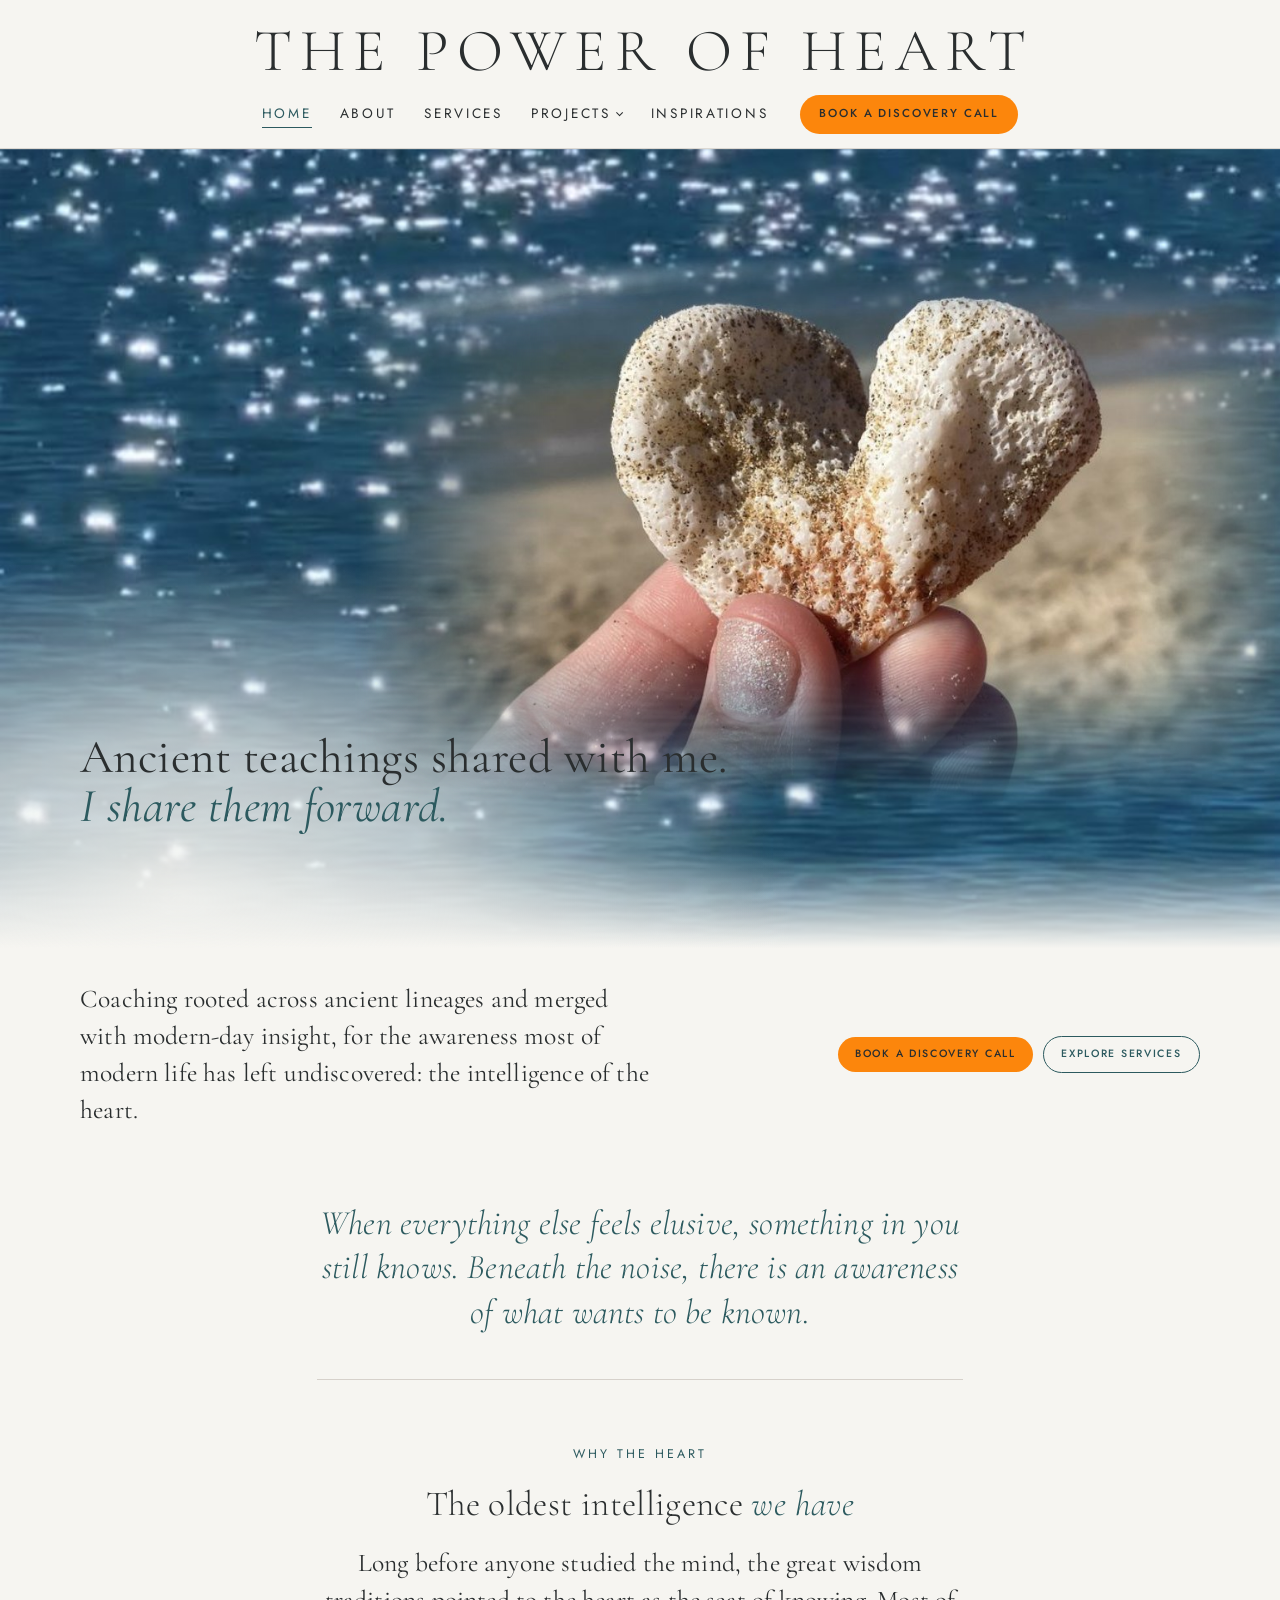
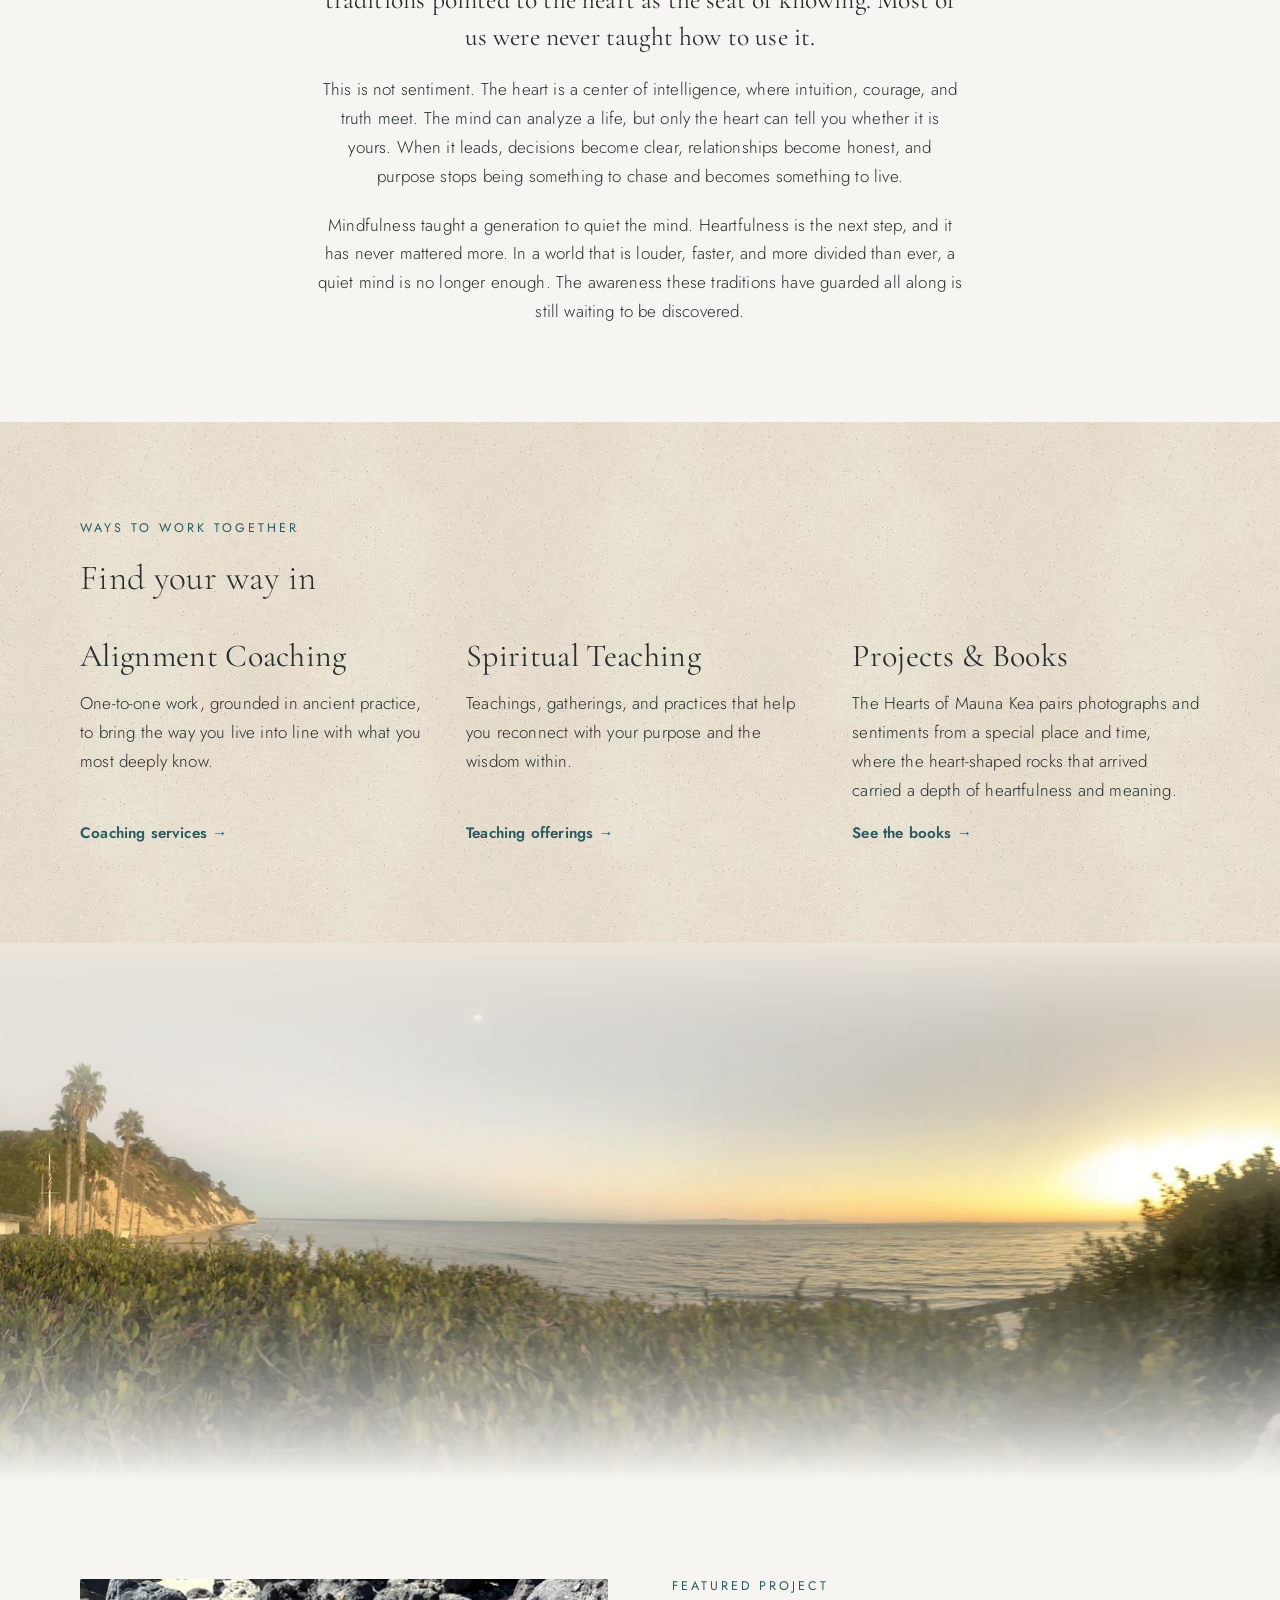
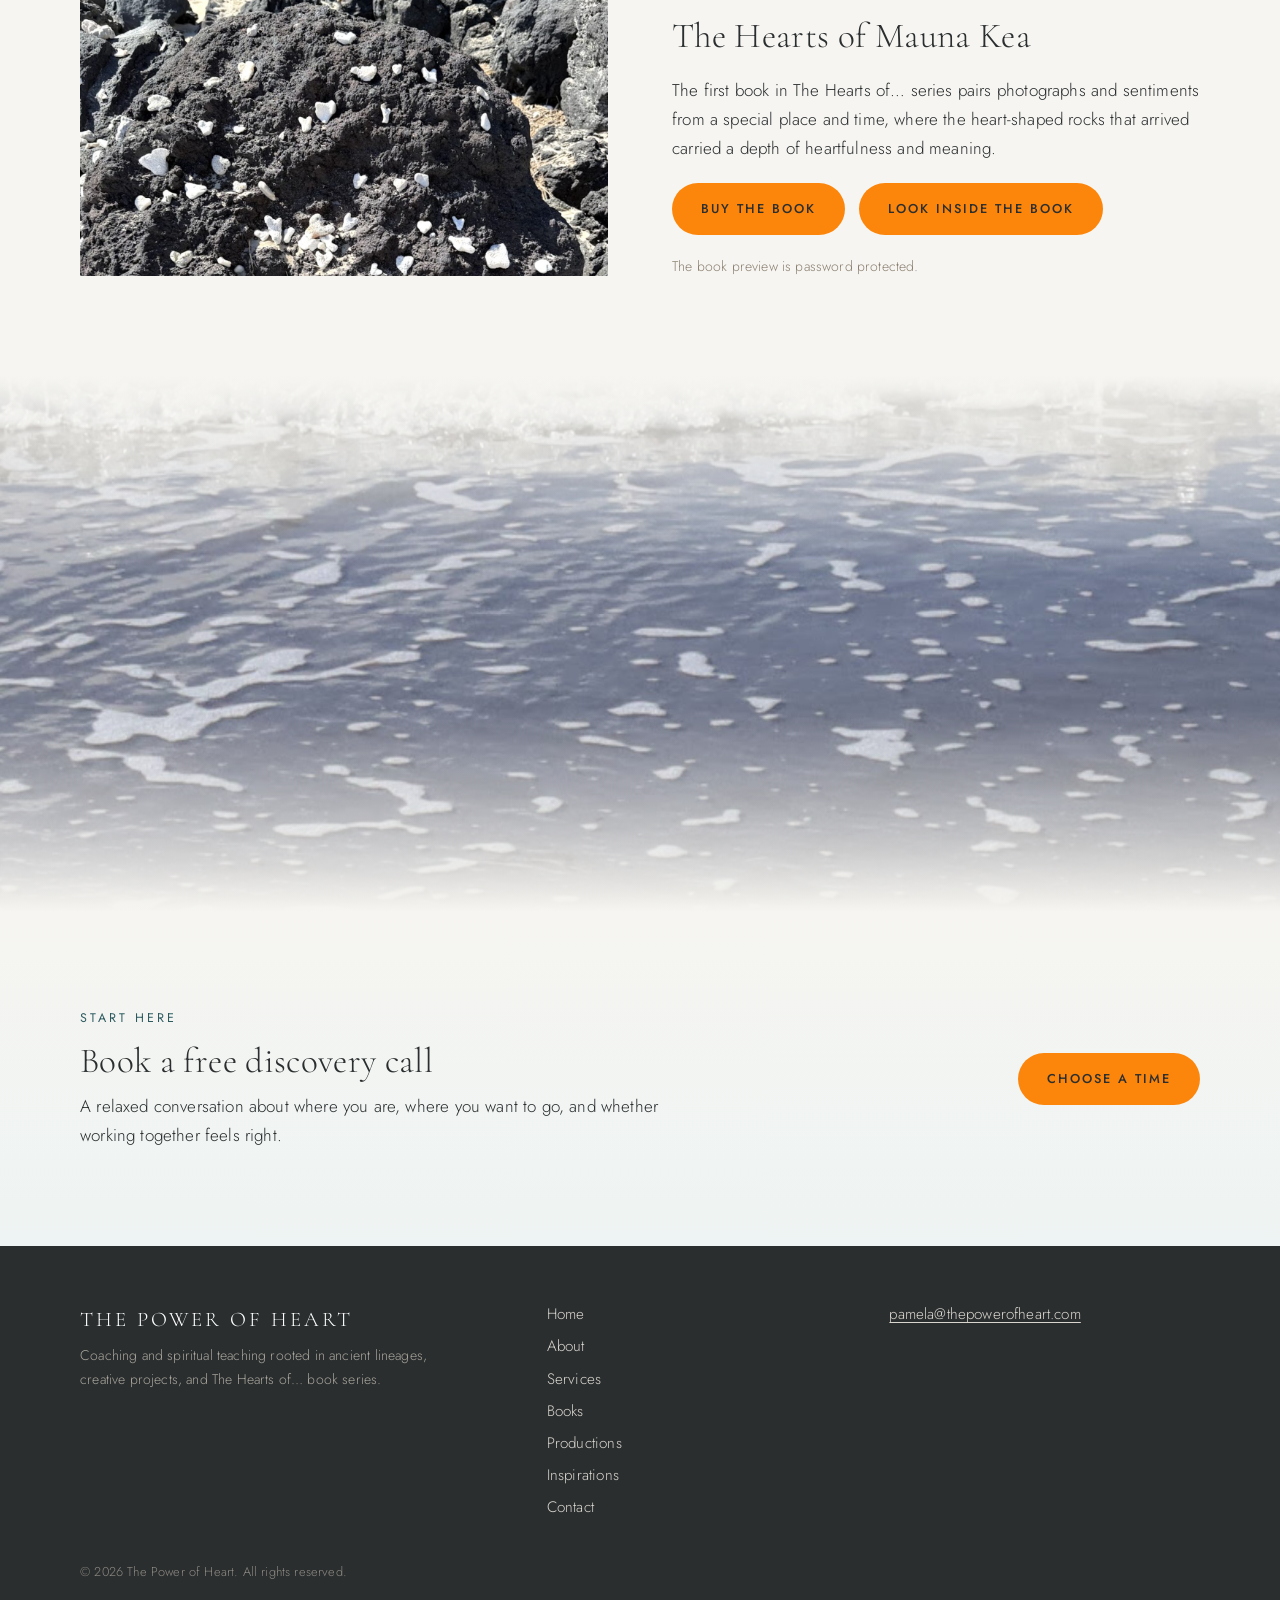
==== commit 625c3935: "Home: hero line 'Ancient teachings shared with me. I share them forward.' Co-Authored-By: Claude Opu" ====
--- a/index.html
+++ b/index.html
@@ -18,7 +18,7 @@
 <link rel="preconnect" href="https://fonts.googleapis.com">
 <link rel="preconnect" href="https://fonts.gstatic.com" crossorigin>
 <link rel="stylesheet" href="https://fonts.googleapis.com/css2?family=Cormorant+Garamond:ital,wght@0,300;0,400;0,500;0,600;1,300;1,400&family=Jost:wght@300;400;500&display=swap">
-<link rel="stylesheet" href="styles.css?v=f276e43e">
+<link rel="stylesheet" href="styles.css?v=2da211ab">
 <script type="application/ld+json">
 {
   "@context": "https://schema.org",
@@ -58,7 +58,7 @@
 <section class="hero hero-photo" style="--photo: url('images/ocean-sparkle.jpg')">
   <div class="wrap hero-grid">
     <div class="hero-text stack-lg">
-      <h1>Ancient wisdom.<br><em>Undiscovered awareness.</em></h1>
+      <h1>Ancient teachings shared with me.<br><em>I share them forward.</em></h1>
     </div>
     <a class="hero-cover" href="books.html" aria-label="The Hearts of Mauna Kea book">
       <div class="photo "><img src="images/coral-heart-in-hand.jpg" alt="The Hearts of Mauna Kea: a heart-shaped piece of coral held on a sandy beach" width="1168" height="800" decoding="async"></div>
--- a/styles.css
+++ b/styles.css
@@ -999,3 +999,10 @@
 #what-this-work-does .orbs { margin-top: 0.5rem; margin-bottom: 0; }
 main:has(.about-hero) .split { grid-template-columns: 1fr; max-width: 46rem; margin-inline: auto; text-align: center; gap: 1rem; }
 main:has(.about-hero) .split .stack { align-items: center; }
+/* Circles bigger, longer phrases (2026-11-27) */
+.orbs { --d: clamp(340px, 40vw, 500px); }
+.orb .t { font-size: clamp(1.15rem, 1.6vw, 1.38rem); }
+.orb .d { font-size: clamp(1rem, 1.3vw, 1.15rem); }
+.orb ul { gap: 1.05rem; width: auto; }
+@media (max-width: 640px) { .orbs { --d: min(94vw, 380px); } .orb ul { gap: 0.75rem; } }
+.orb .d { text-wrap: balance; }
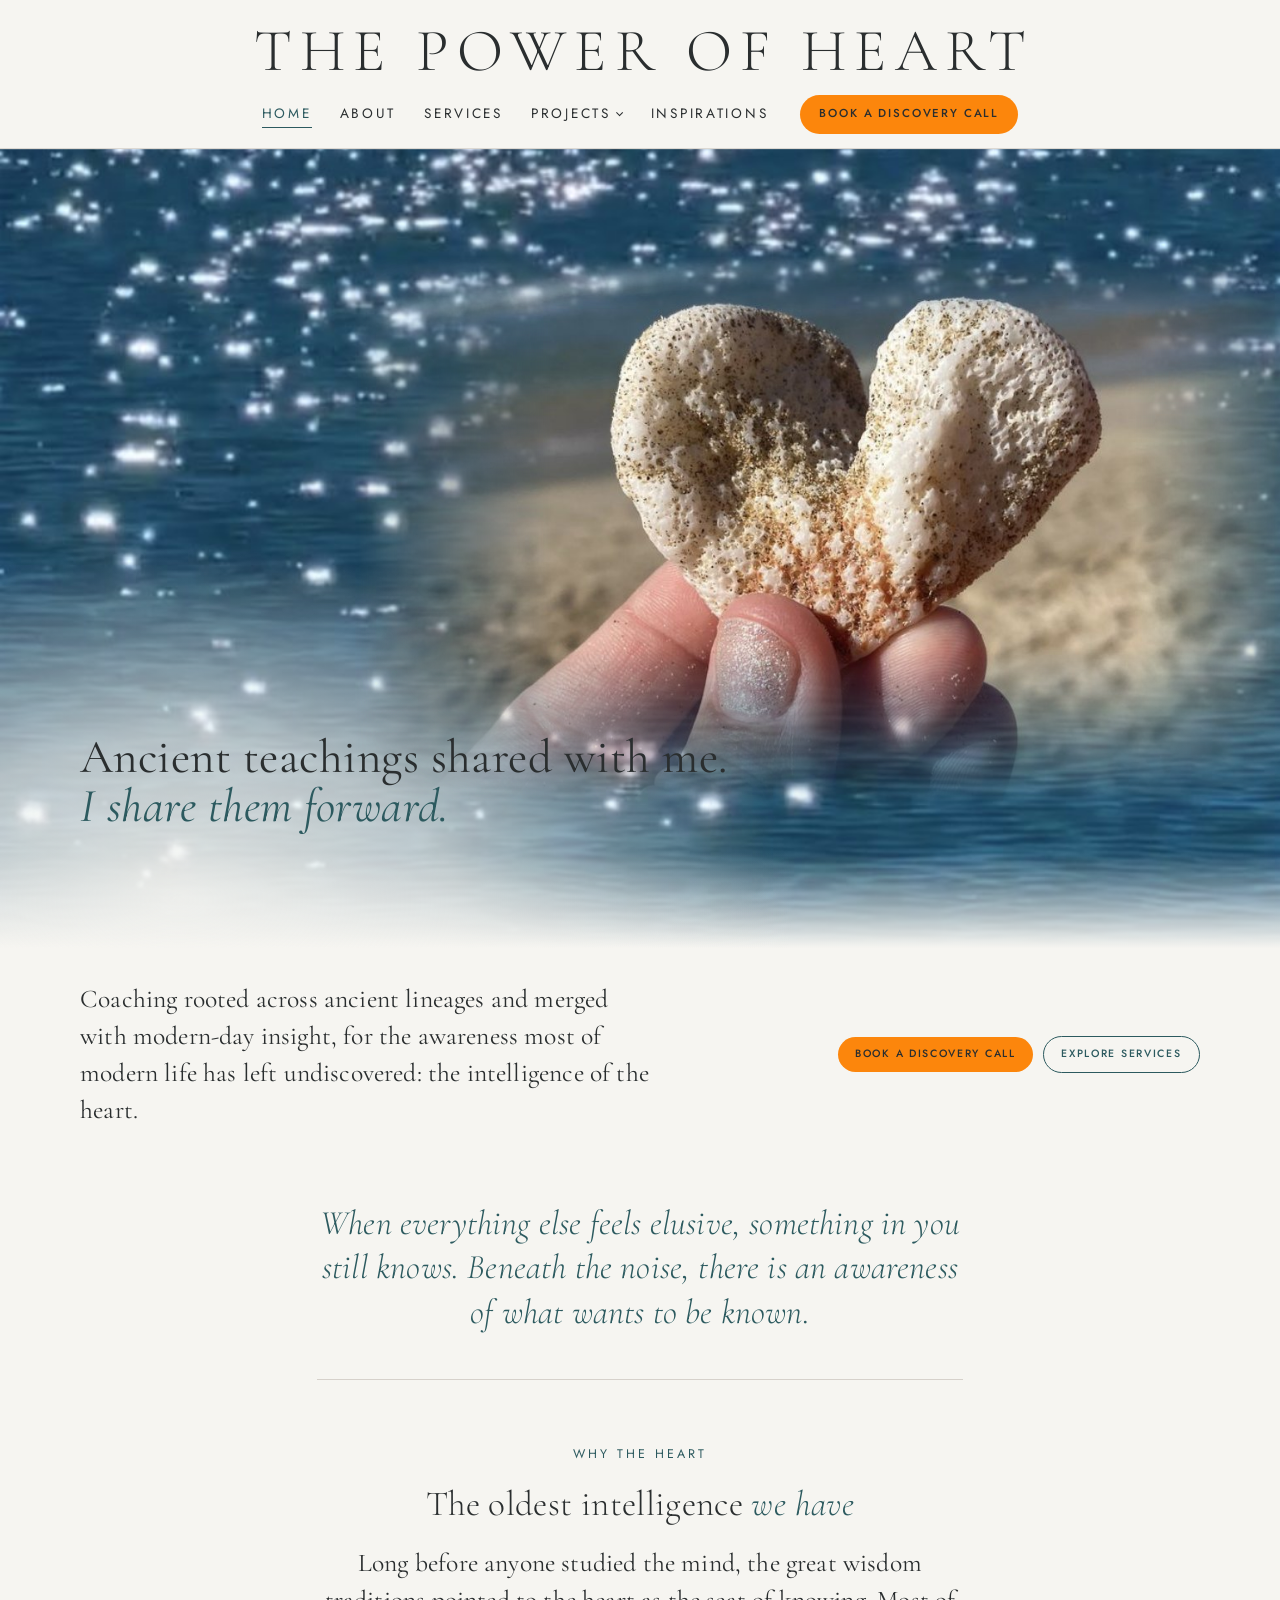
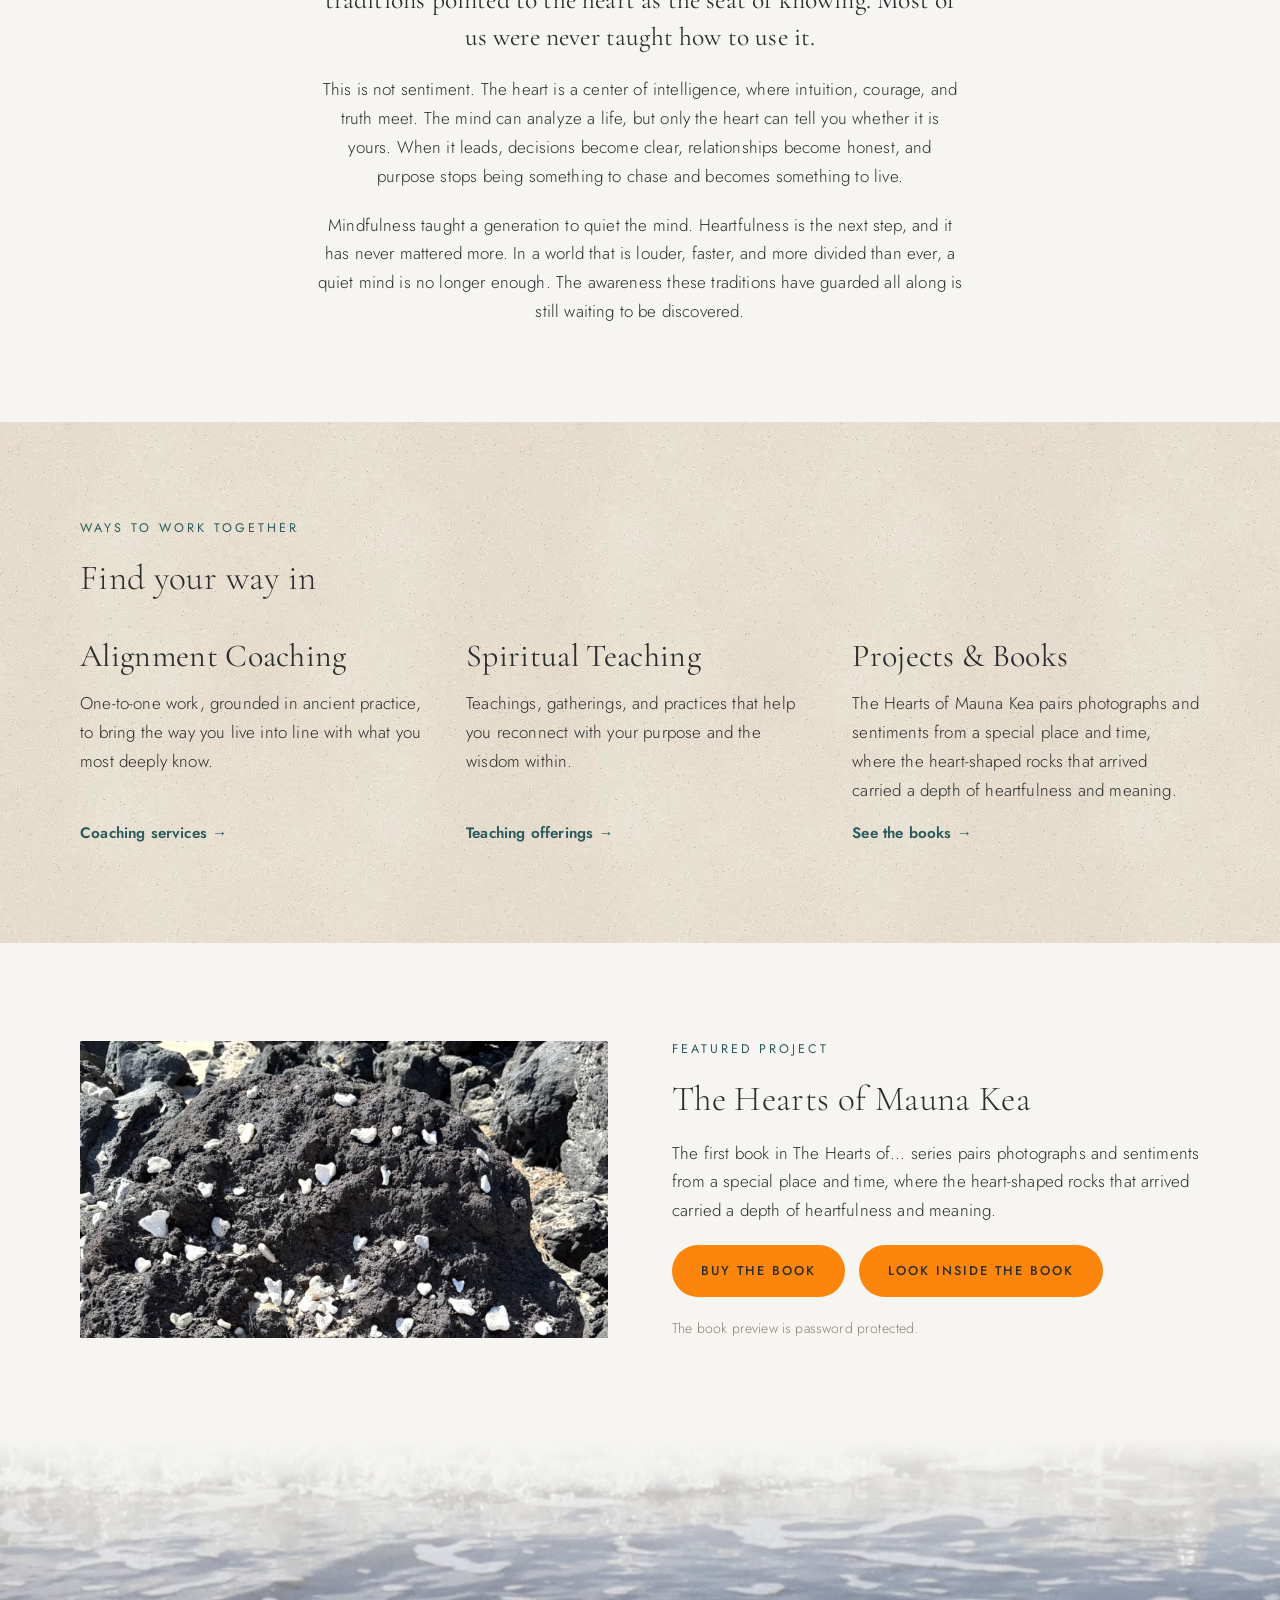
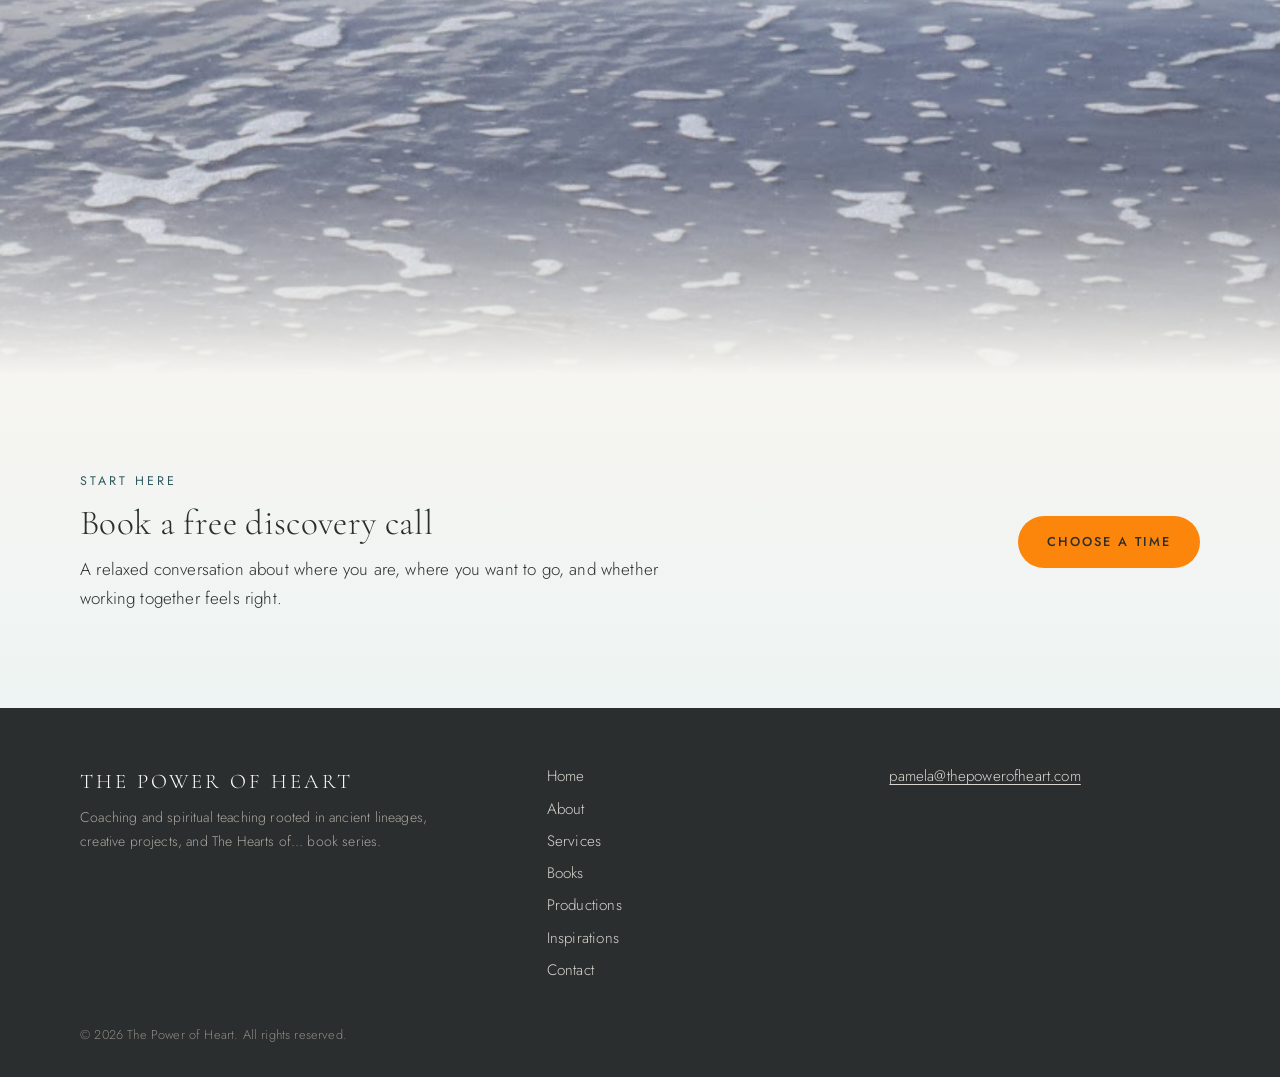
==== commit d924b5c2: "Home: remove Hendry's beach landscape band (used on Inspirations) Co-Authored-By: Claude Opus 5.5 <n" ====
--- a/index.html
+++ b/index.html
@@ -113,10 +113,7 @@
     </div>
   </div>
 </section>
-<figure class="band" style="--photo: url('images/hendrys-beach.jpg')">
-</figure>
-
-<section class="section">
+<section class="section" id="home-rocks">
   <div class="wrap split">
     <div class="photo wide"><img src="images/coral-heart-rocks-on-lava.jpg" alt="White coral hearts resting on black lava rock" width="1446" height="1356" decoding="async"></div>
     <div class="stack">
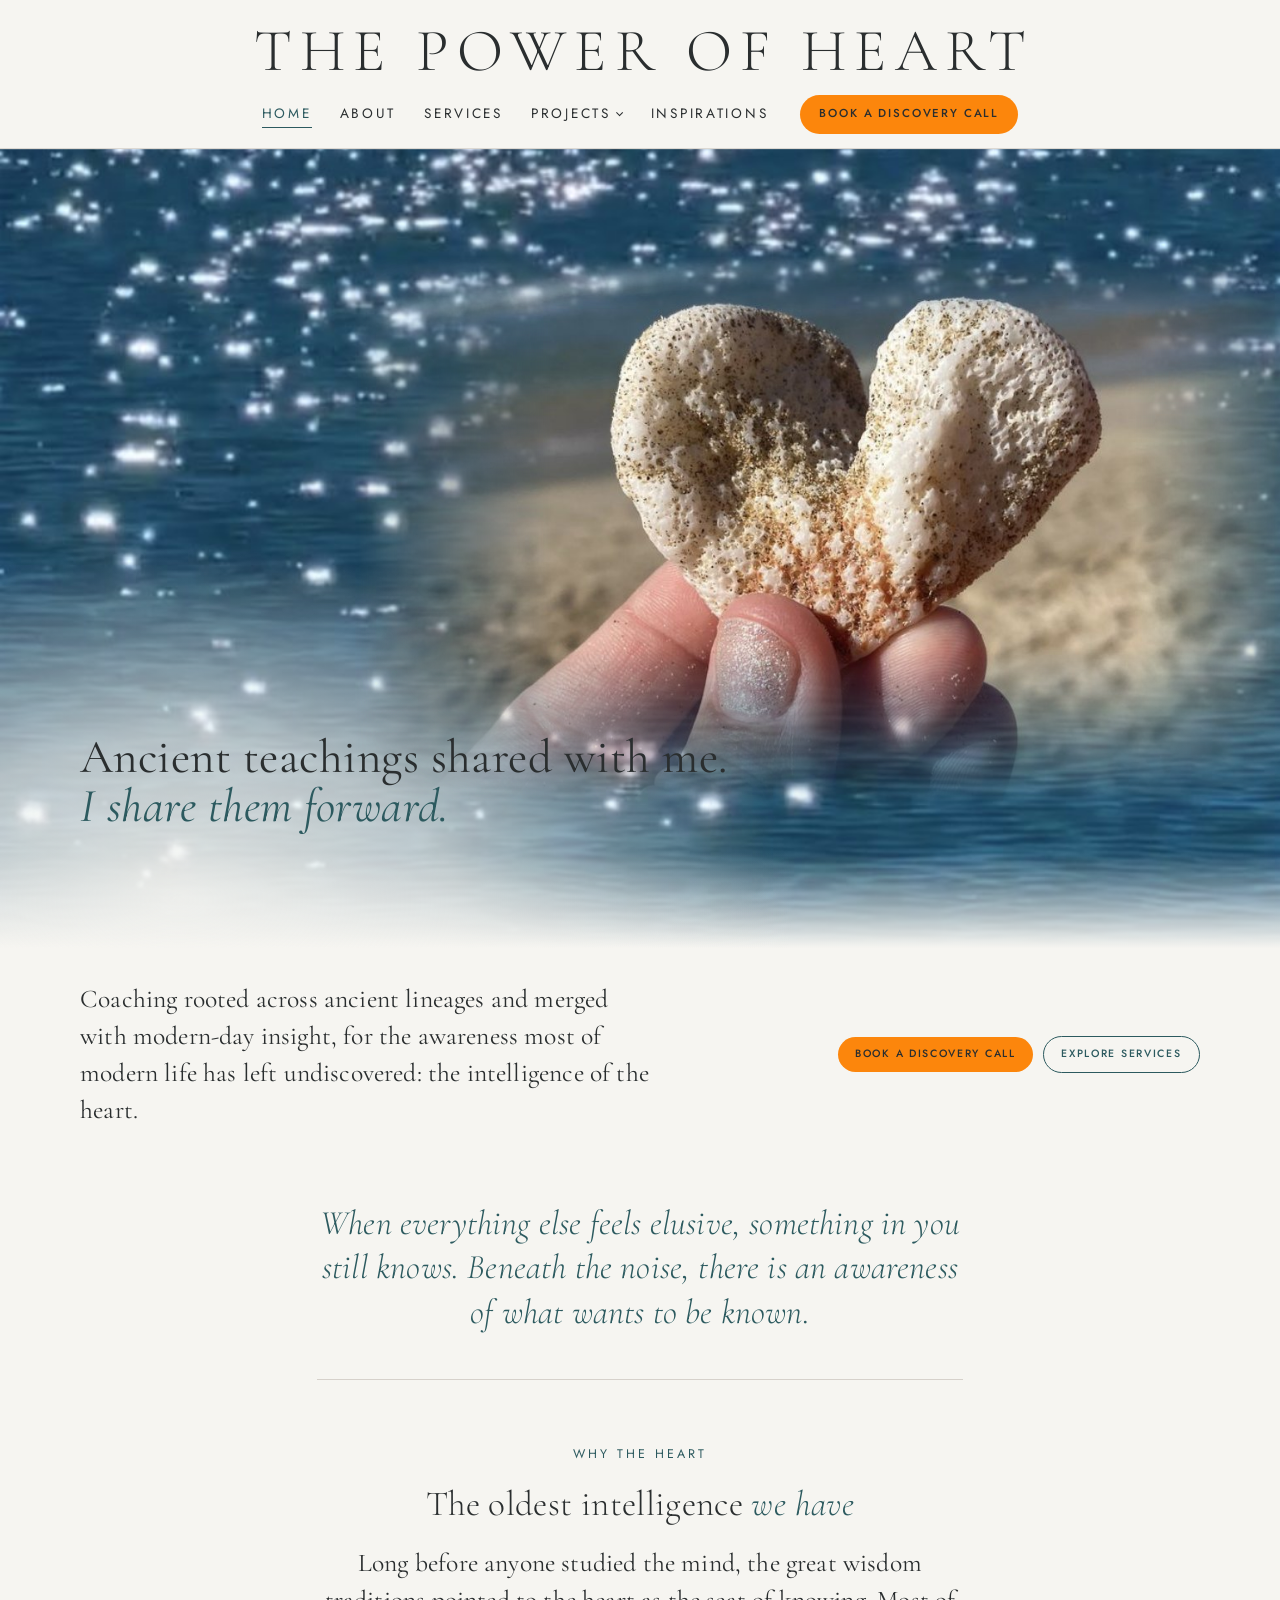
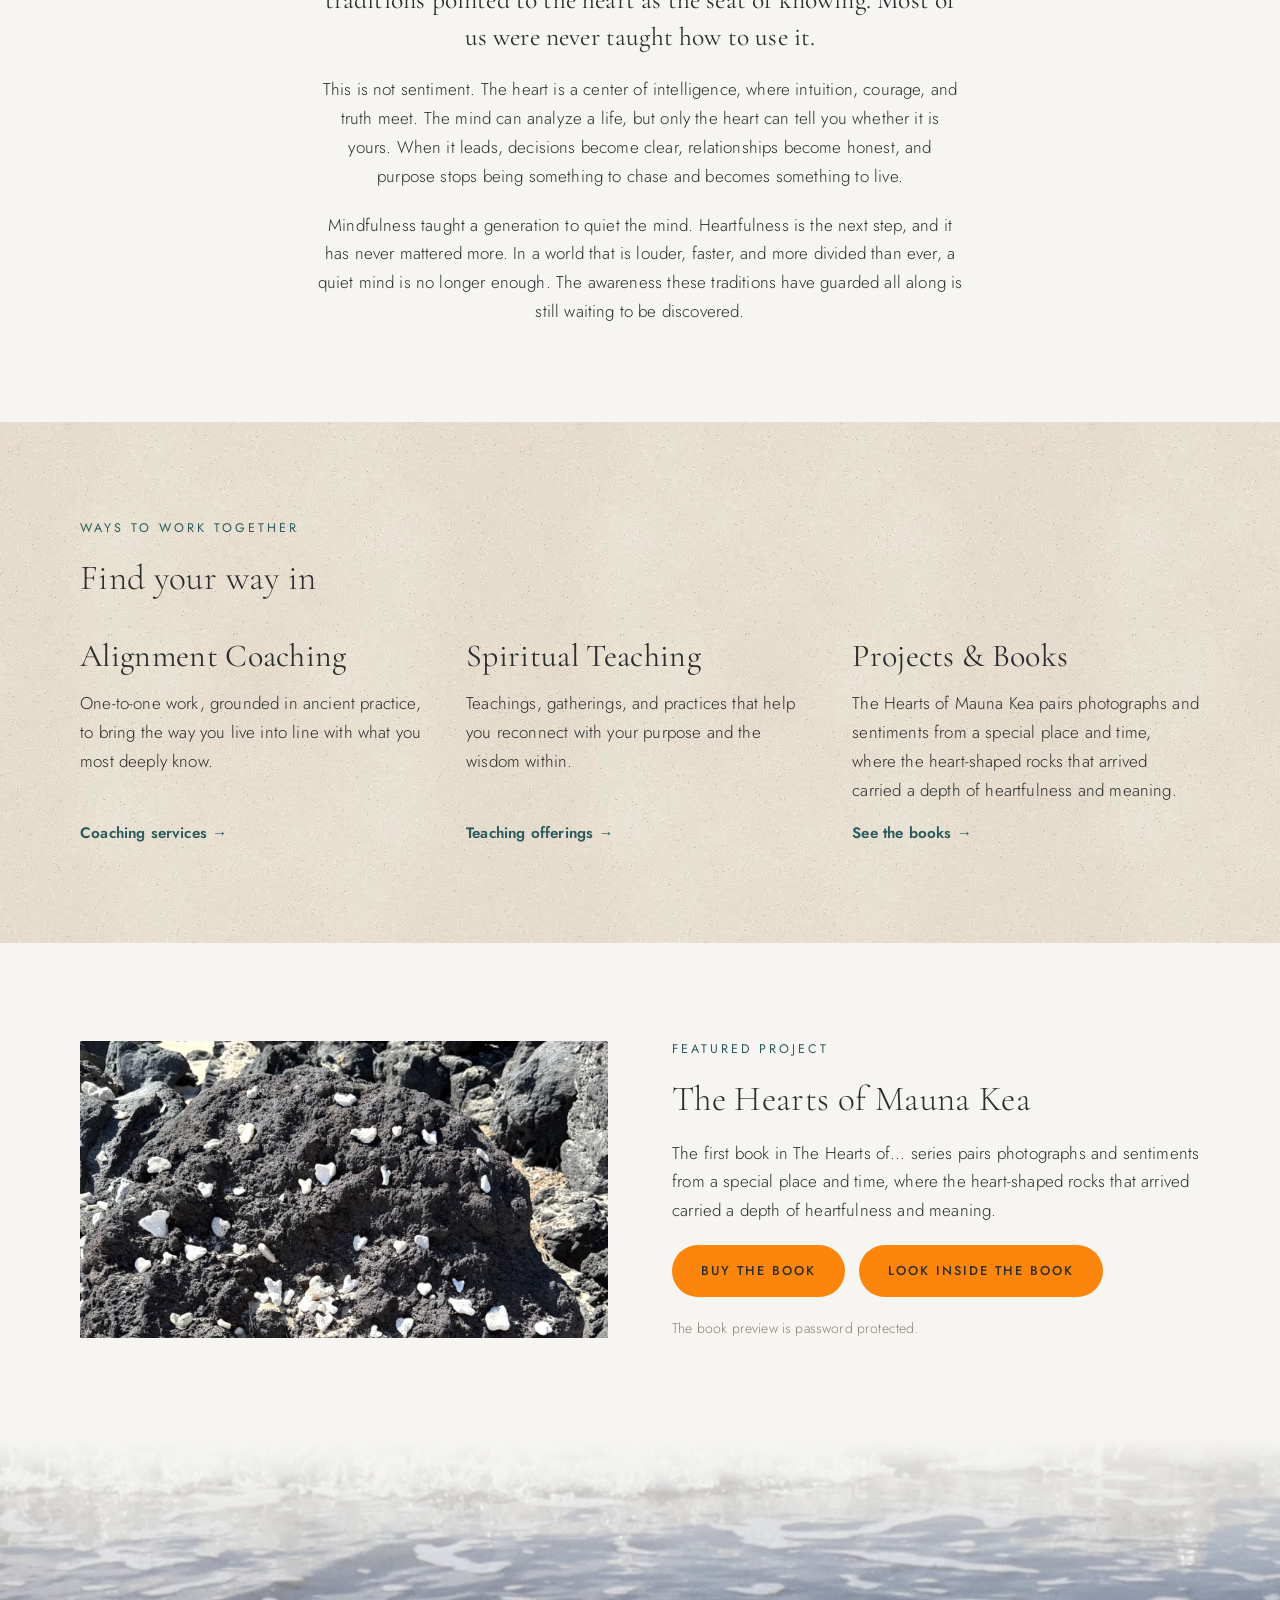
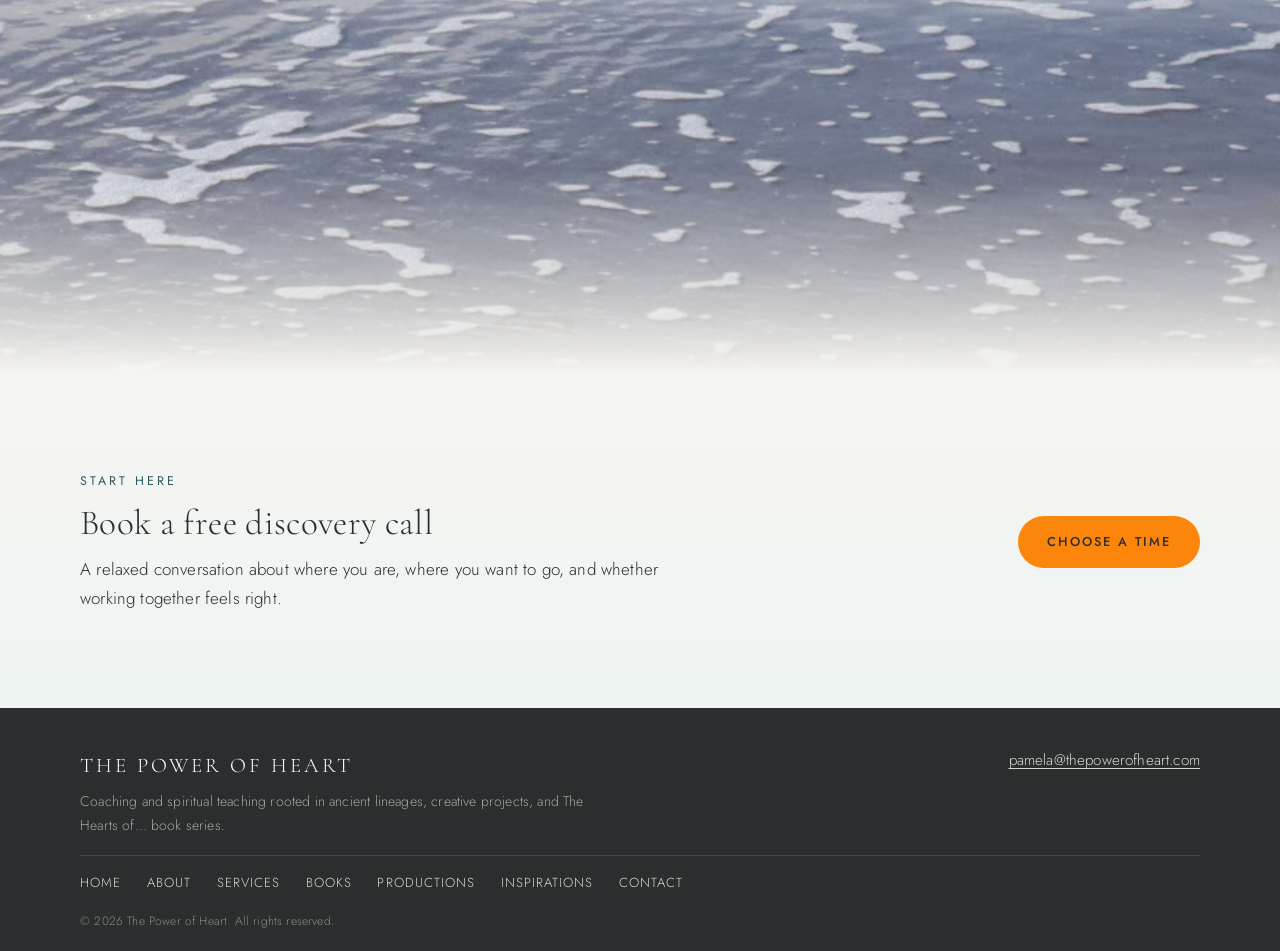
==== commit 56961174: "Footer: compact layout with links in one row Co-Authored-By: Claude Opus 5.5 <noreply@anthropic.com>" ====
--- a/index.html
+++ b/index.html
@@ -18,7 +18,7 @@
 <link rel="preconnect" href="https://fonts.googleapis.com">
 <link rel="preconnect" href="https://fonts.gstatic.com" crossorigin>
 <link rel="stylesheet" href="https://fonts.googleapis.com/css2?family=Cormorant+Garamond:ital,wght@0,300;0,400;0,500;0,600;1,300;1,400&family=Jost:wght@300;400;500&display=swap">
-<link rel="stylesheet" href="styles.css?v=2da211ab">
+<link rel="stylesheet" href="styles.css?v=0c0e5517">
 <script type="application/ld+json">
 {
   "@context": "https://schema.org",
--- a/styles.css
+++ b/styles.css
@@ -1006,3 +1006,19 @@
 .orb ul { gap: 1.05rem; width: auto; }
 @media (max-width: 640px) { .orbs { --d: min(94vw, 380px); } .orb ul { gap: 0.75rem; } }
 .orb .d { text-wrap: balance; }
+
+/* Footer: compact layout (2026-11-28) */
+#site-footer { padding-block: clamp(1.75rem, 3.5vw, 2.5rem) 1.25rem; }
+.footer-inner { display: grid; grid-template-columns: 1fr auto; grid-template-areas: "brand contact" "links links"; gap: 1.1rem 2.5rem; align-items: start; }
+.footer-inner > div:first-child { grid-area: brand; }
+.footer-links { grid-area: links; flex-direction: row; flex-wrap: wrap; gap: 0.5rem 1.6rem; padding-top: 1rem; border-top: 1px solid rgba(217, 214, 207, 0.14); }
+.footer-links a { font-size: 0.82rem; letter-spacing: 0.08em; text-transform: uppercase; }
+.footer-contact { grid-area: contact; text-align: right; gap: 0.25rem; }
+.footer-contact .footer-social:empty { display: none; }
+.footer-tag { max-width: 34rem; }
+.footer-copy { margin-top: 1rem; padding-top: 0; border-top: 0; font-size: 0.75rem; }
+@media (max-width: 700px) {
+  .footer-inner { grid-template-columns: 1fr; grid-template-areas: "brand" "contact" "links"; gap: 0.75rem; }
+  .footer-contact { text-align: left; }
+  .footer-links { gap: 0.45rem 1.1rem; }
+}
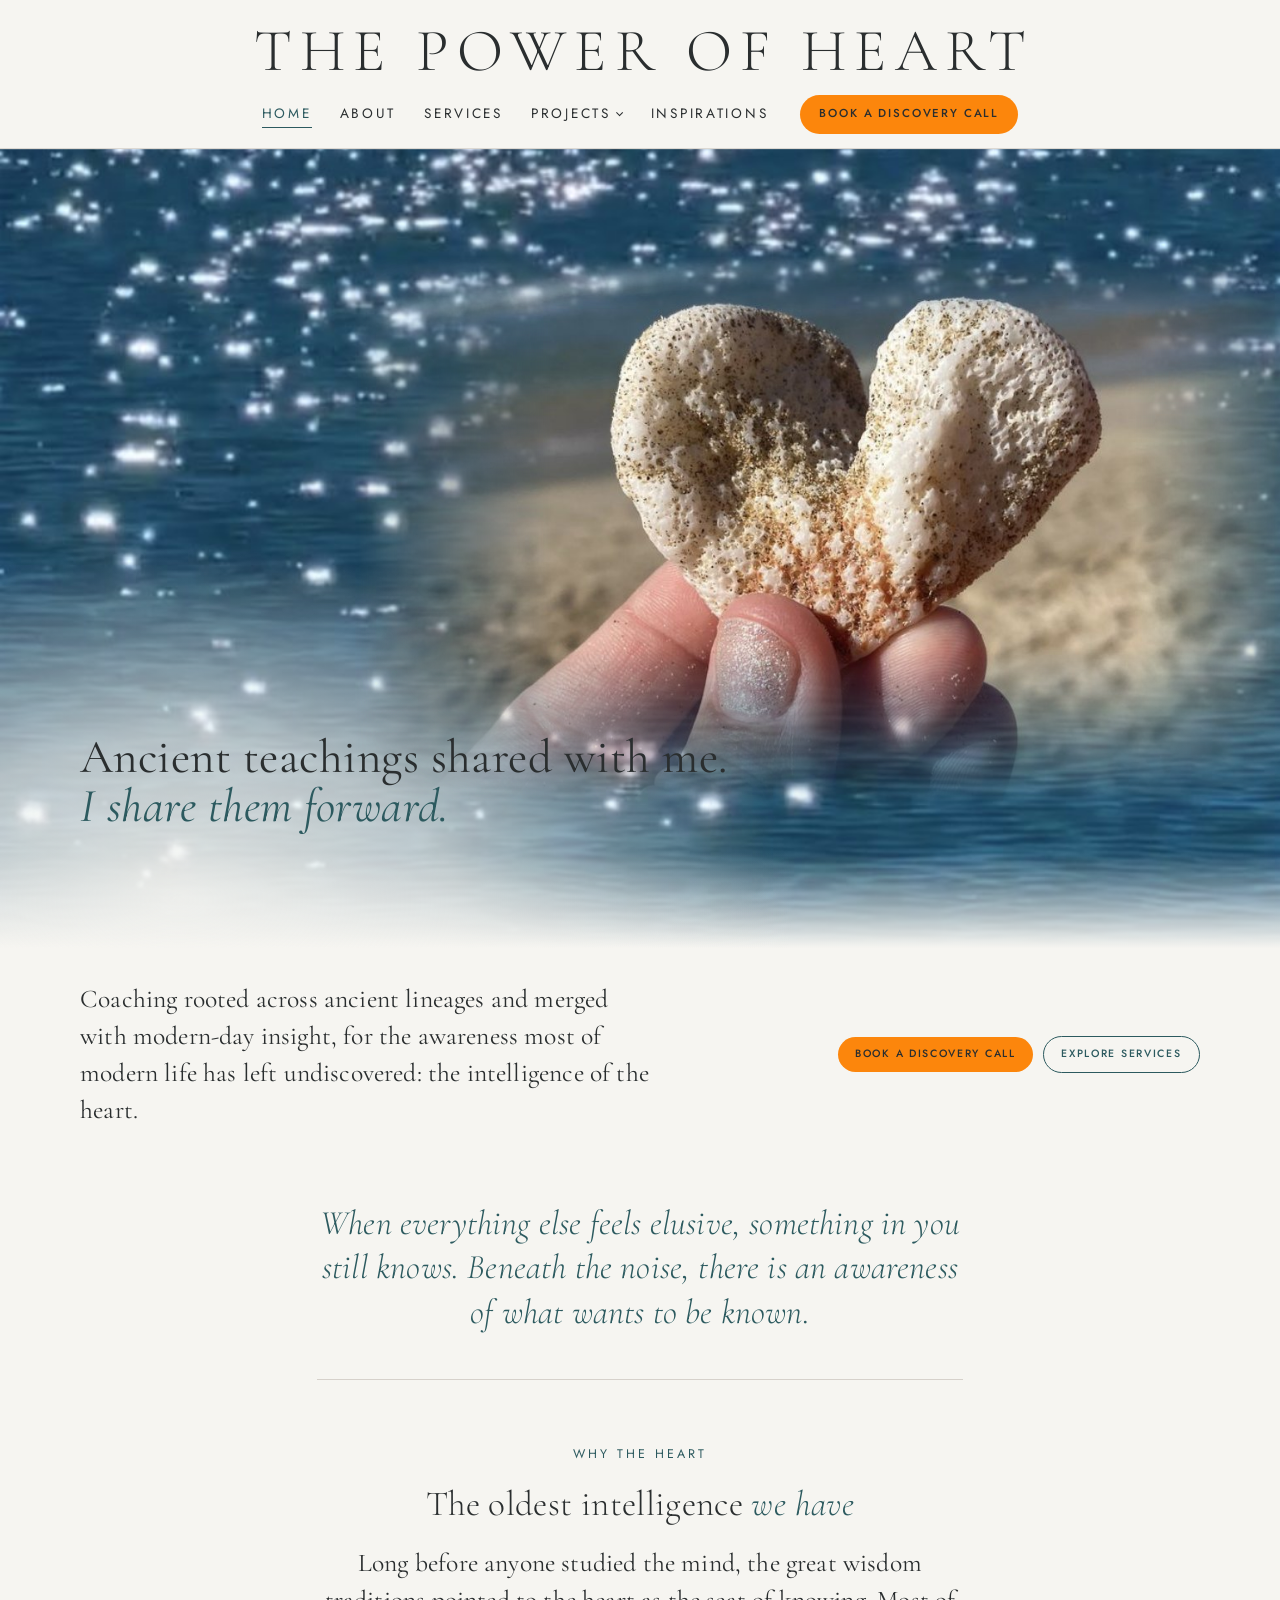
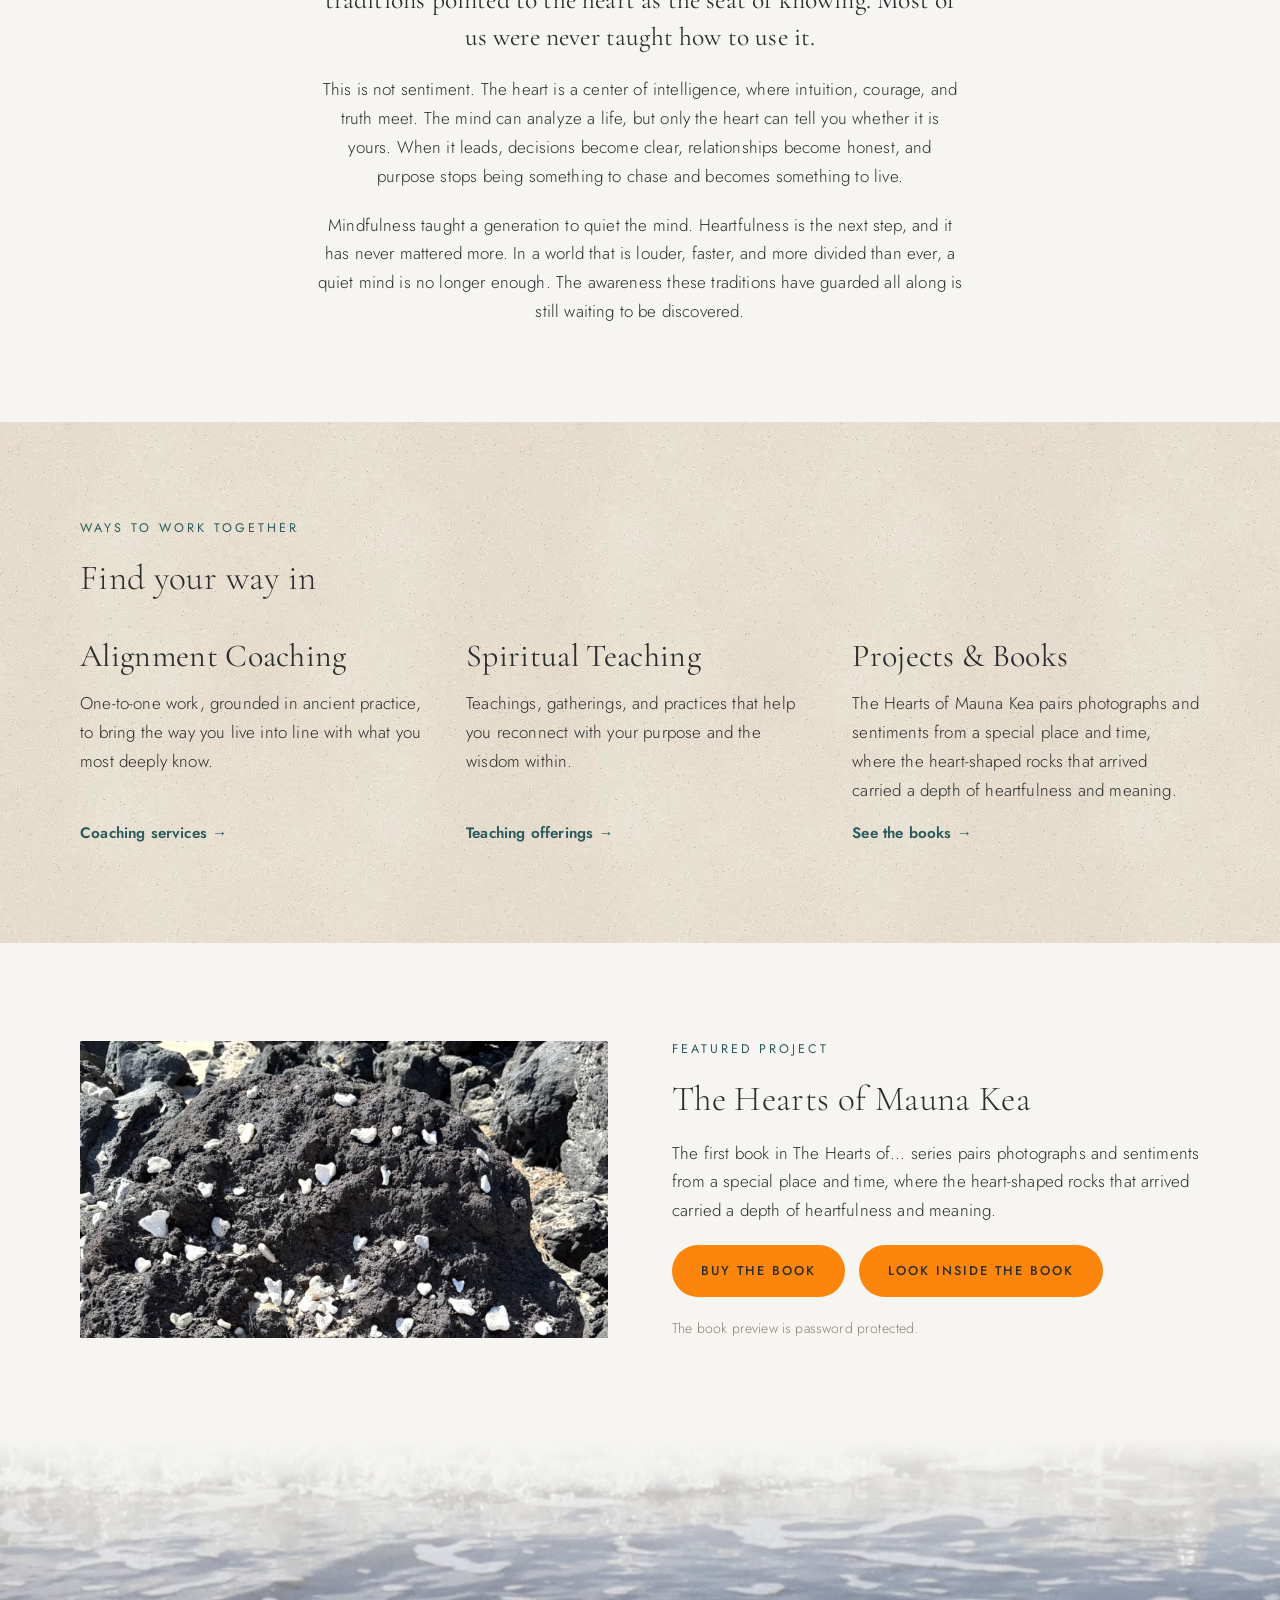
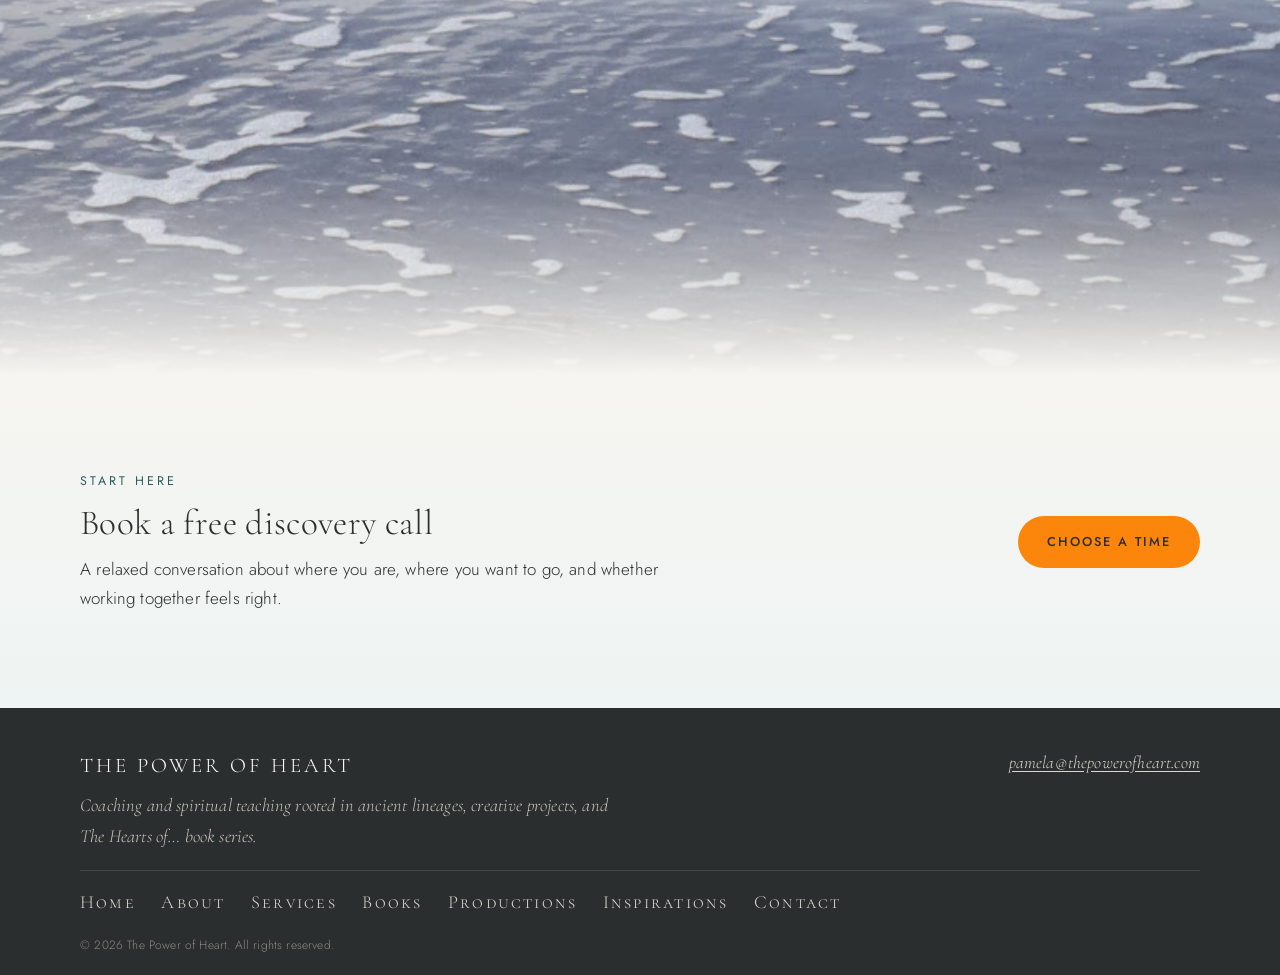
==== commit 794bc2e1: "Footer: Cormorant italic description and email, small-caps links Co-Authored-By: Claude Opus 5.5 <no" ====
--- a/index.html
+++ b/index.html
@@ -18,7 +18,7 @@
 <link rel="preconnect" href="https://fonts.googleapis.com">
 <link rel="preconnect" href="https://fonts.gstatic.com" crossorigin>
 <link rel="stylesheet" href="https://fonts.googleapis.com/css2?family=Cormorant+Garamond:ital,wght@0,300;0,400;0,500;0,600;1,300;1,400&family=Jost:wght@300;400;500&display=swap">
-<link rel="stylesheet" href="styles.css?v=0c0e5517">
+<link rel="stylesheet" href="styles.css?v=8d7a7d3a">
 <script type="application/ld+json">
 {
   "@context": "https://schema.org",
--- a/styles.css
+++ b/styles.css
@@ -1022,3 +1022,8 @@
   .footer-contact { text-align: left; }
   .footer-links { gap: 0.45rem 1.1rem; }
 }
+
+/* Footer fonts: option A chosen by Pamela (2026-11-28) */
+.footer-tag { font-family: "Cormorant Garamond", serif; font-style: italic; font-size: 1.15rem; color: #c9c4ba; }
+.footer-links a { font-family: "Cormorant Garamond", serif; text-transform: none; font-variant: small-caps; font-size: 1.15rem; letter-spacing: 0.12em; }
+.footer-contact a { font-family: "Cormorant Garamond", serif; font-style: italic; font-size: 1.1rem; }
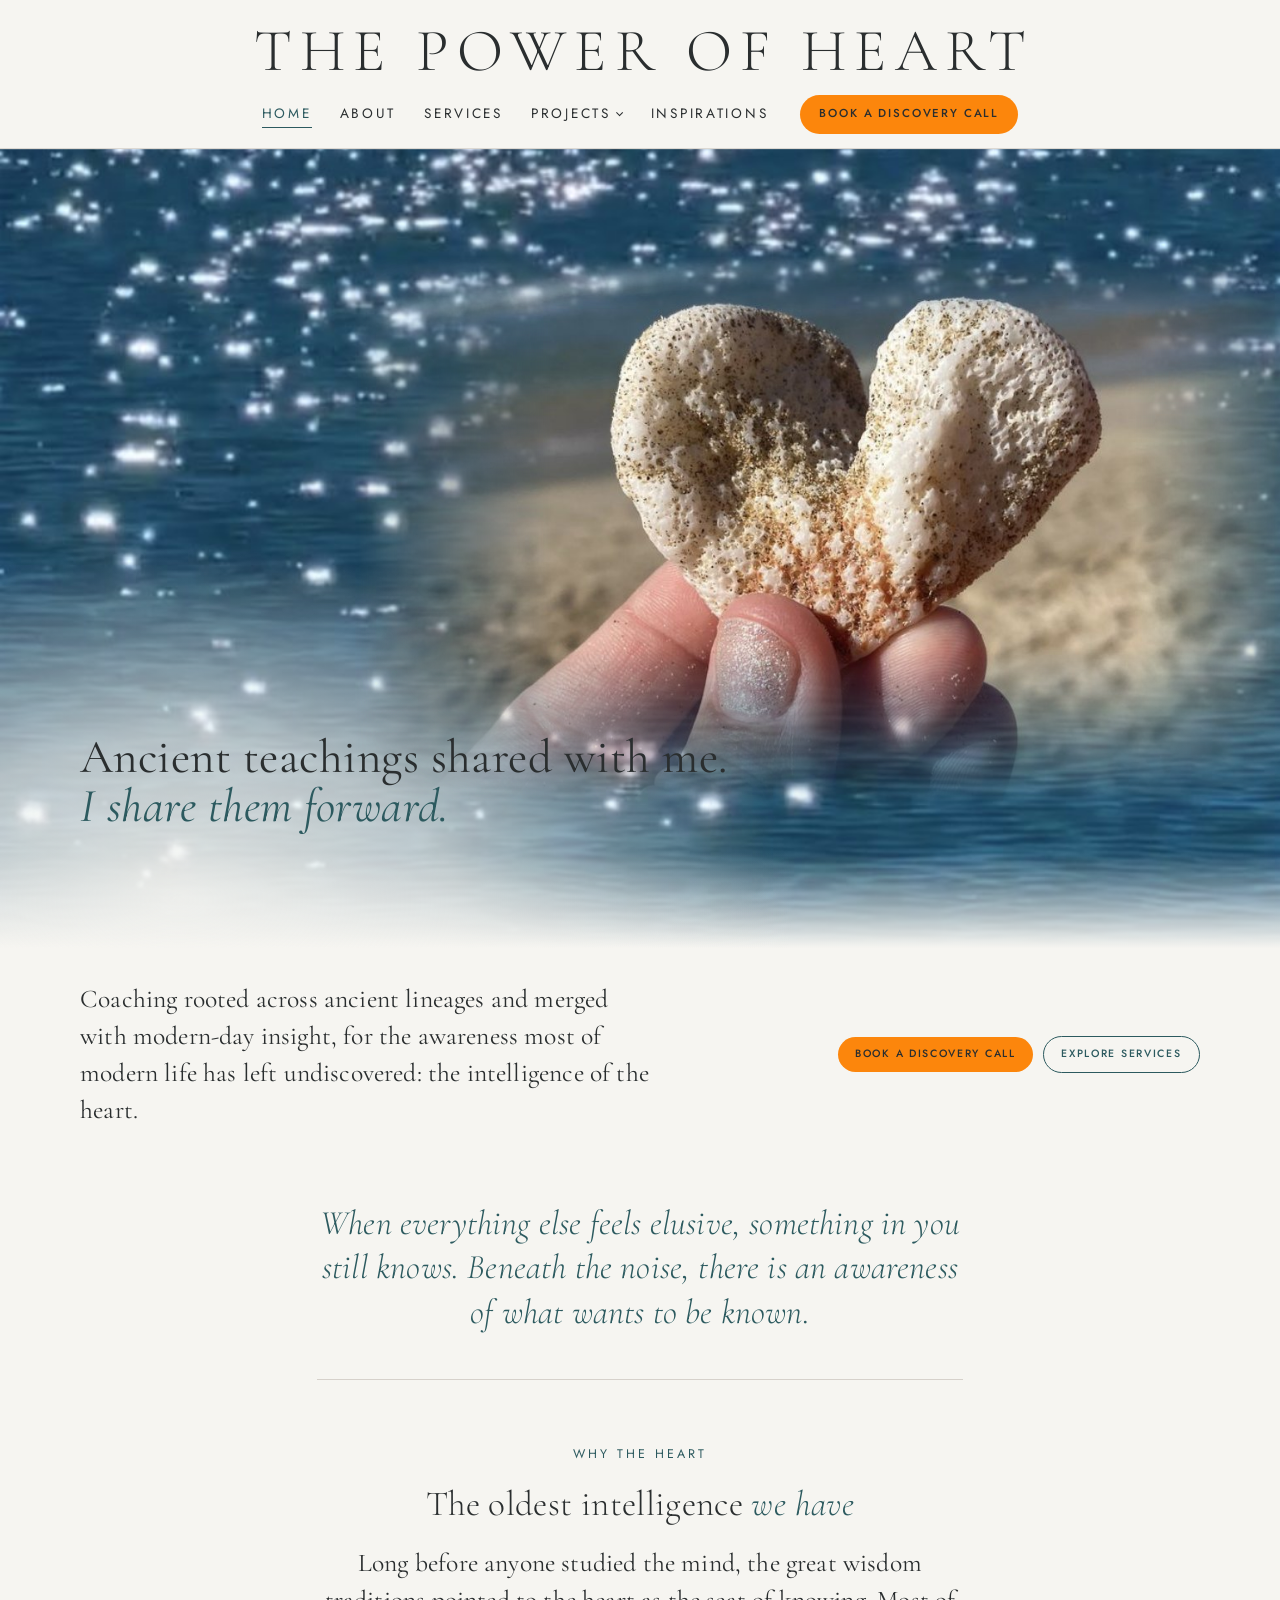
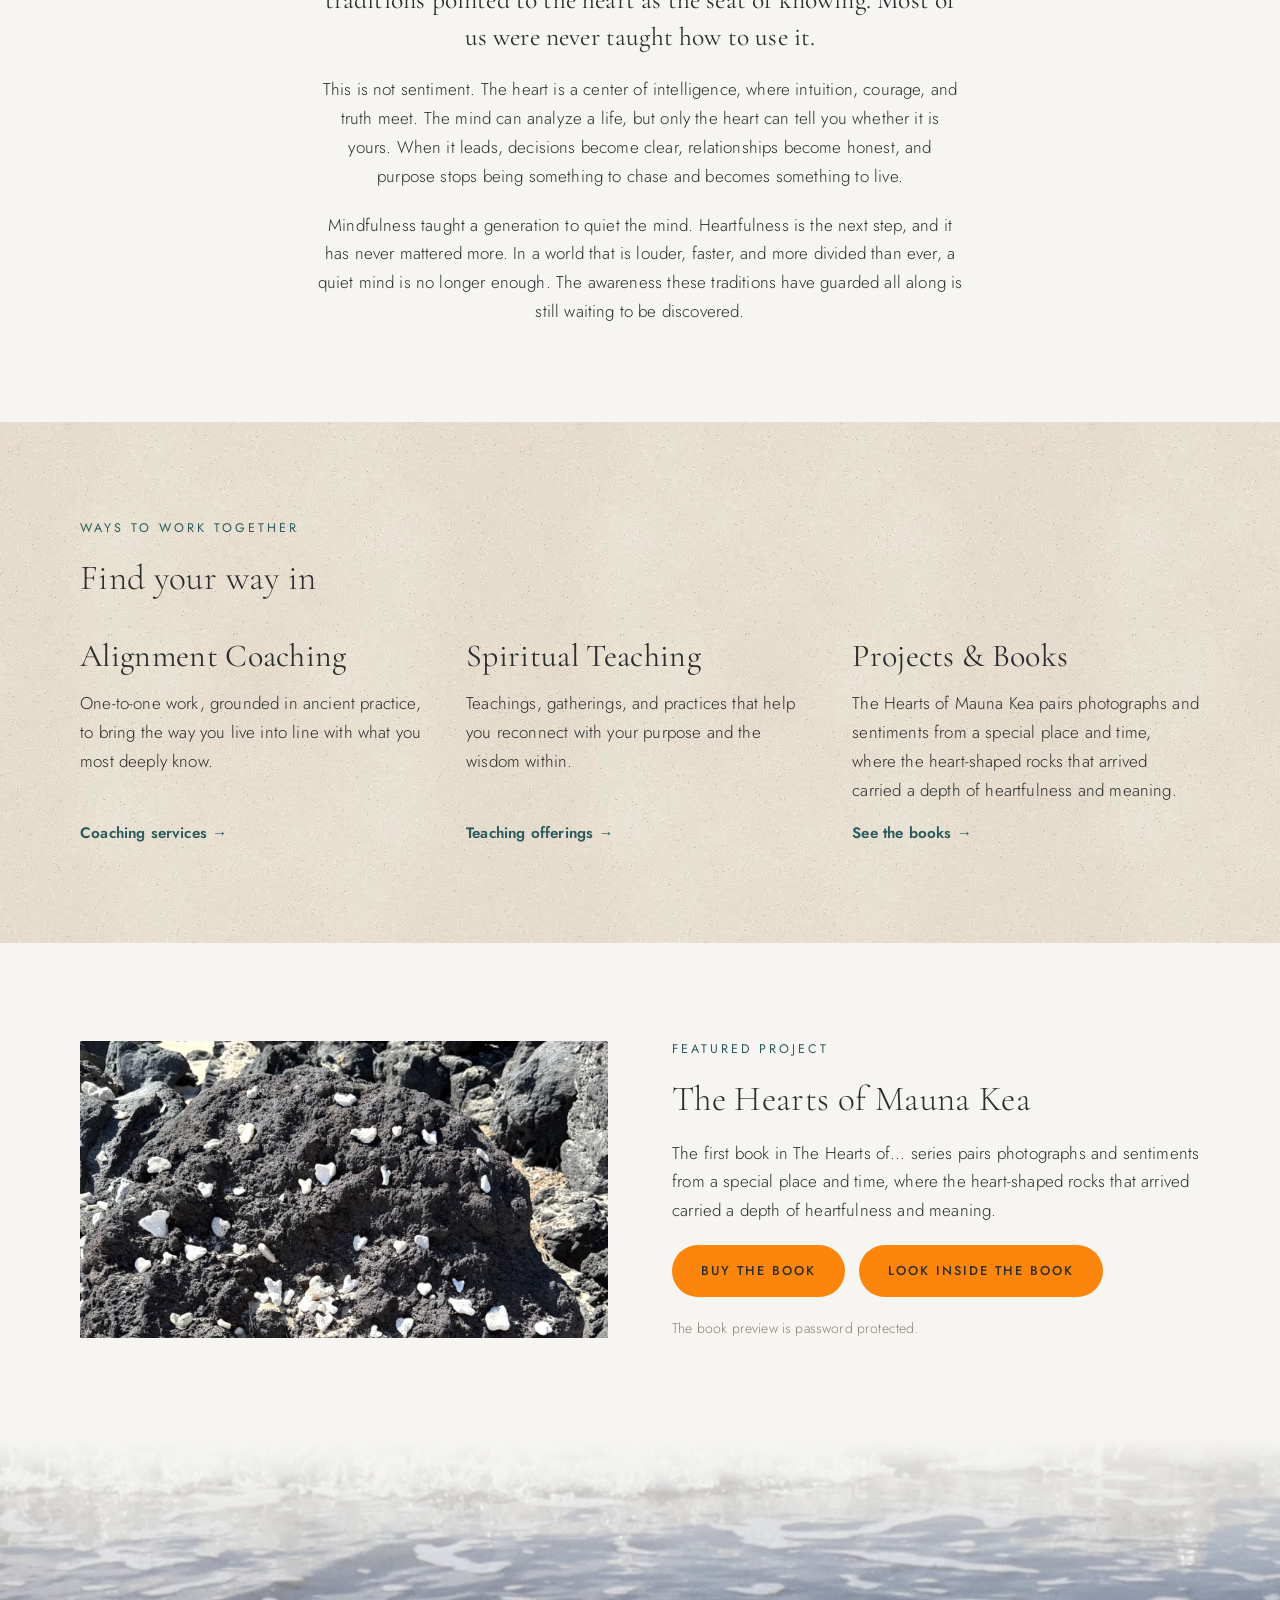
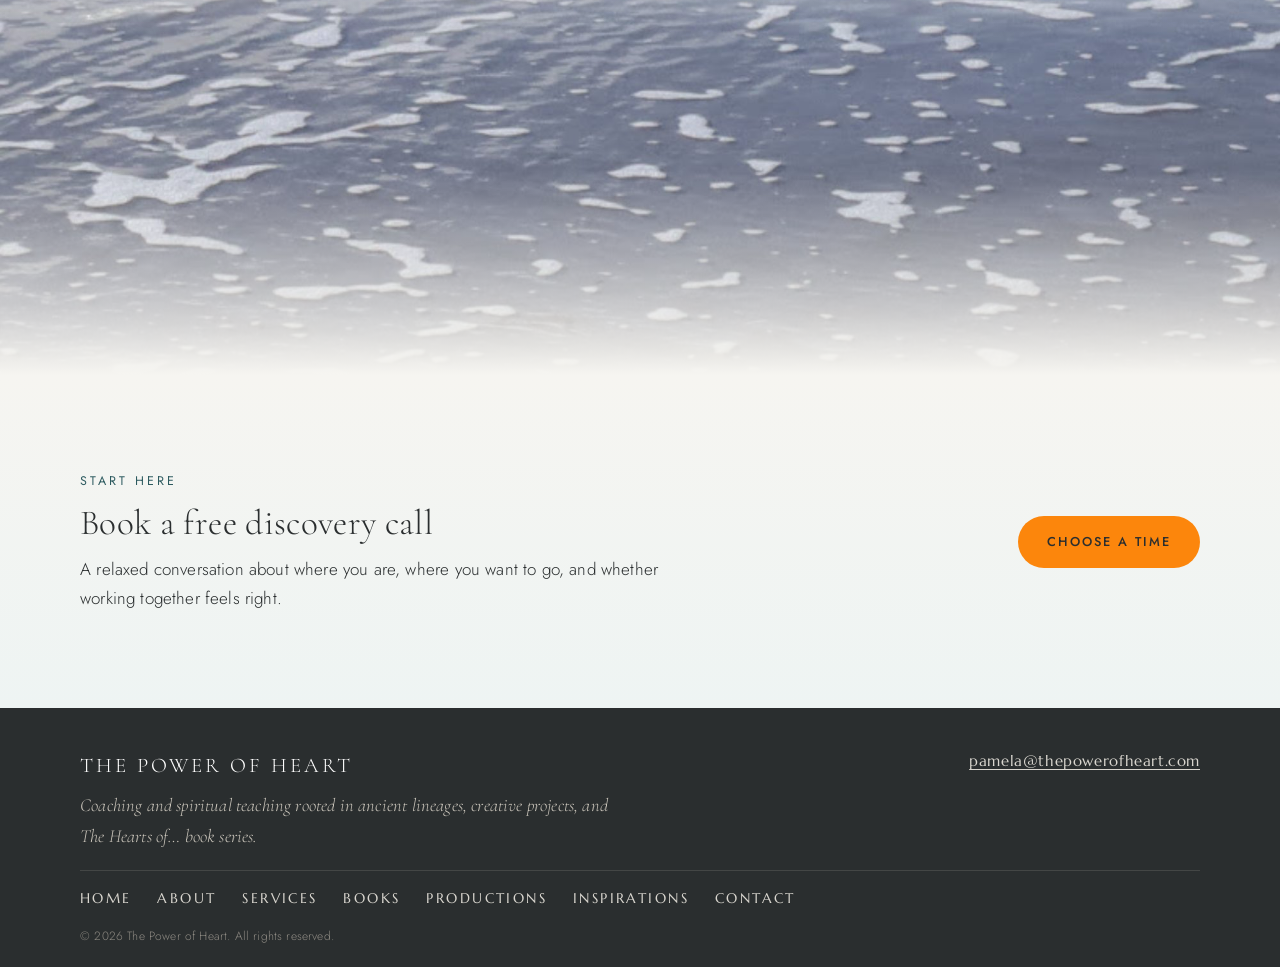
==== commit 6295619b: "Footer: switch links and email to Marcellus (option C) Co-Authored-By: Claude Opus 5.5 <noreply@anth" ====
--- a/index.html
+++ b/index.html
@@ -17,8 +17,8 @@
 <meta name="claude:viewport-fit-sides" content="cover">
 <link rel="preconnect" href="https://fonts.googleapis.com">
 <link rel="preconnect" href="https://fonts.gstatic.com" crossorigin>
-<link rel="stylesheet" href="https://fonts.googleapis.com/css2?family=Cormorant+Garamond:ital,wght@0,300;0,400;0,500;0,600;1,300;1,400&family=Jost:wght@300;400;500&display=swap">
-<link rel="stylesheet" href="styles.css?v=8d7a7d3a">
+<link rel="stylesheet" href="https://fonts.googleapis.com/css2?family=Cormorant+Garamond:ital,wght@0,300;0,400;0,500;0,600;1,300;1,400&family=Jost:wght@300;400;500&family=Marcellus&display=swap">
+<link rel="stylesheet" href="styles.css?v=65bc310c">
 <script type="application/ld+json">
 {
   "@context": "https://schema.org",
--- a/styles.css
+++ b/styles.css
@@ -1027,3 +1027,6 @@
 .footer-tag { font-family: "Cormorant Garamond", serif; font-style: italic; font-size: 1.15rem; color: #c9c4ba; }
 .footer-links a { font-family: "Cormorant Garamond", serif; text-transform: none; font-variant: small-caps; font-size: 1.15rem; letter-spacing: 0.12em; }
 .footer-contact a { font-family: "Cormorant Garamond", serif; font-style: italic; font-size: 1.1rem; }
+/* Footer fonts: Pamela switched to option C (2026-11-28) */
+.footer-links a { font-family: "Marcellus", serif; font-variant: normal; text-transform: uppercase; font-size: 0.85rem; letter-spacing: 0.18em; }
+.footer-contact a { font-family: "Marcellus", serif; font-style: normal; font-size: 0.95rem; letter-spacing: 0.04em; }
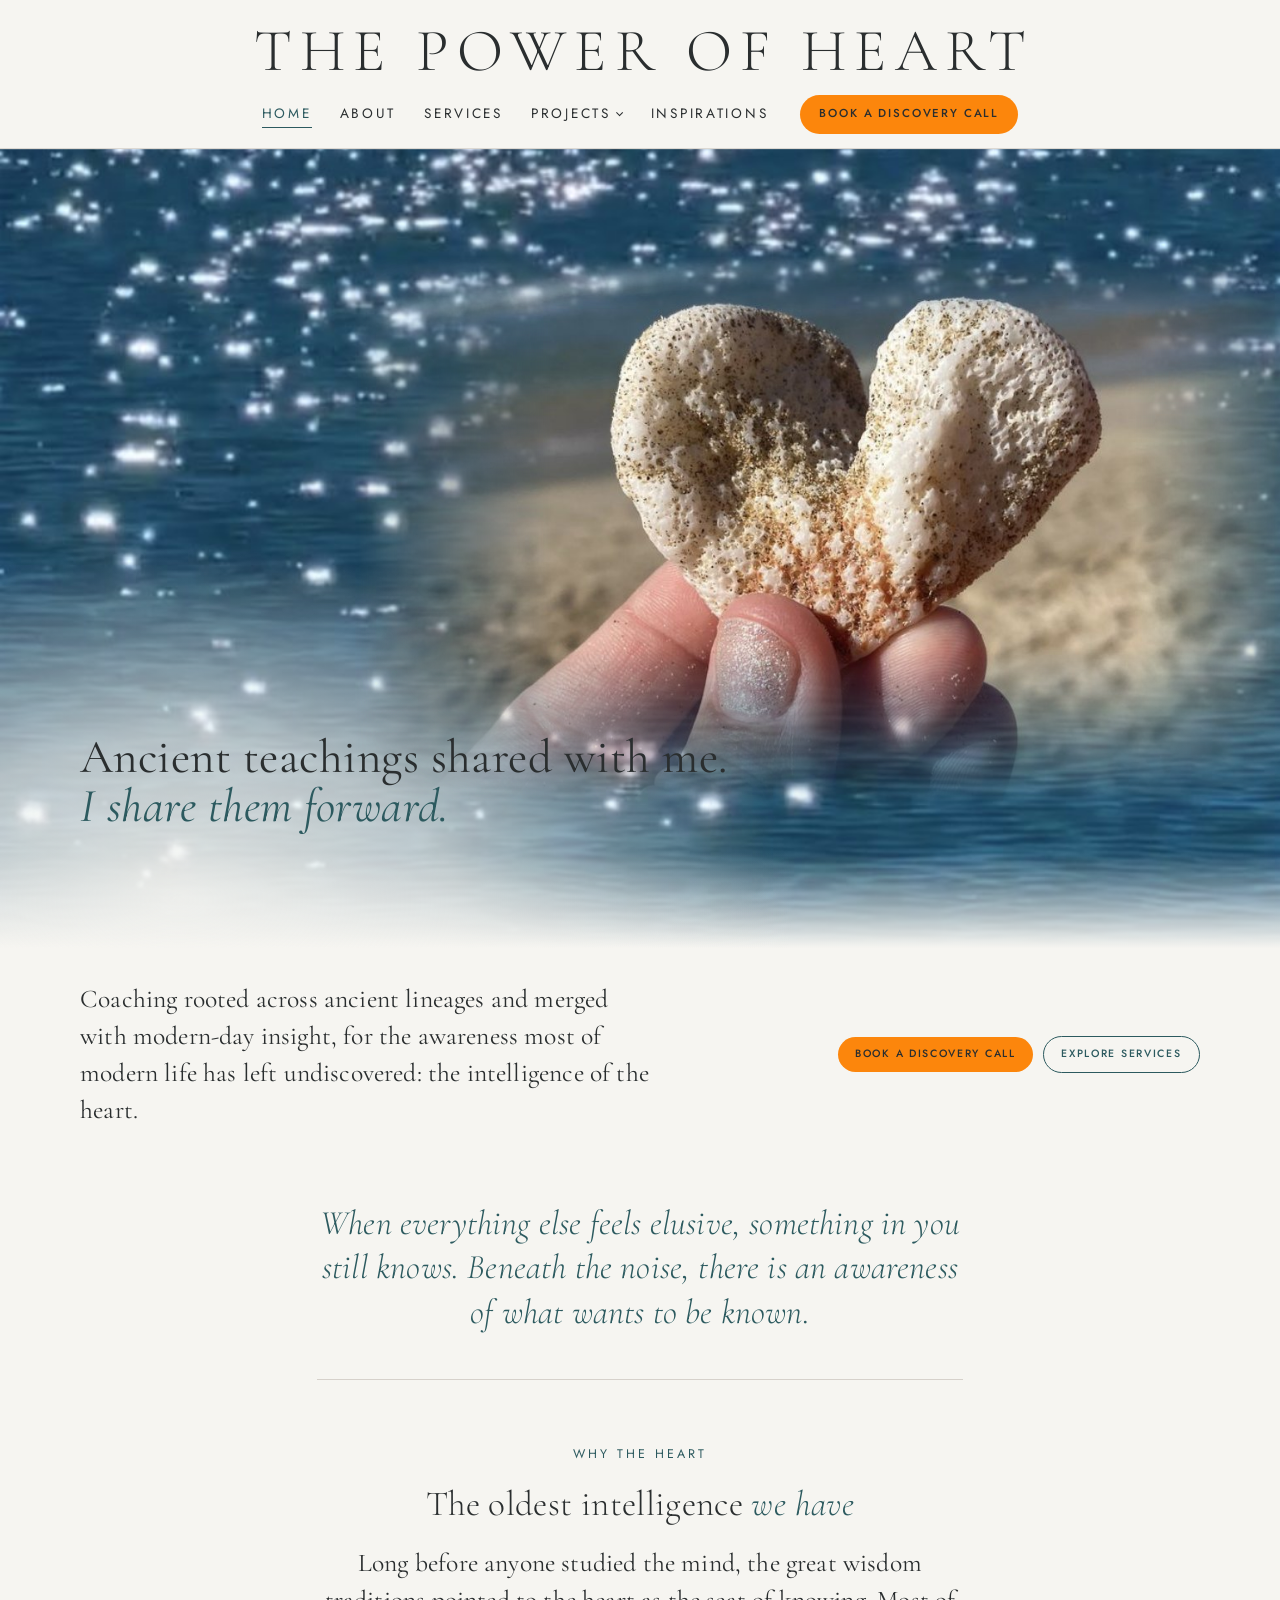
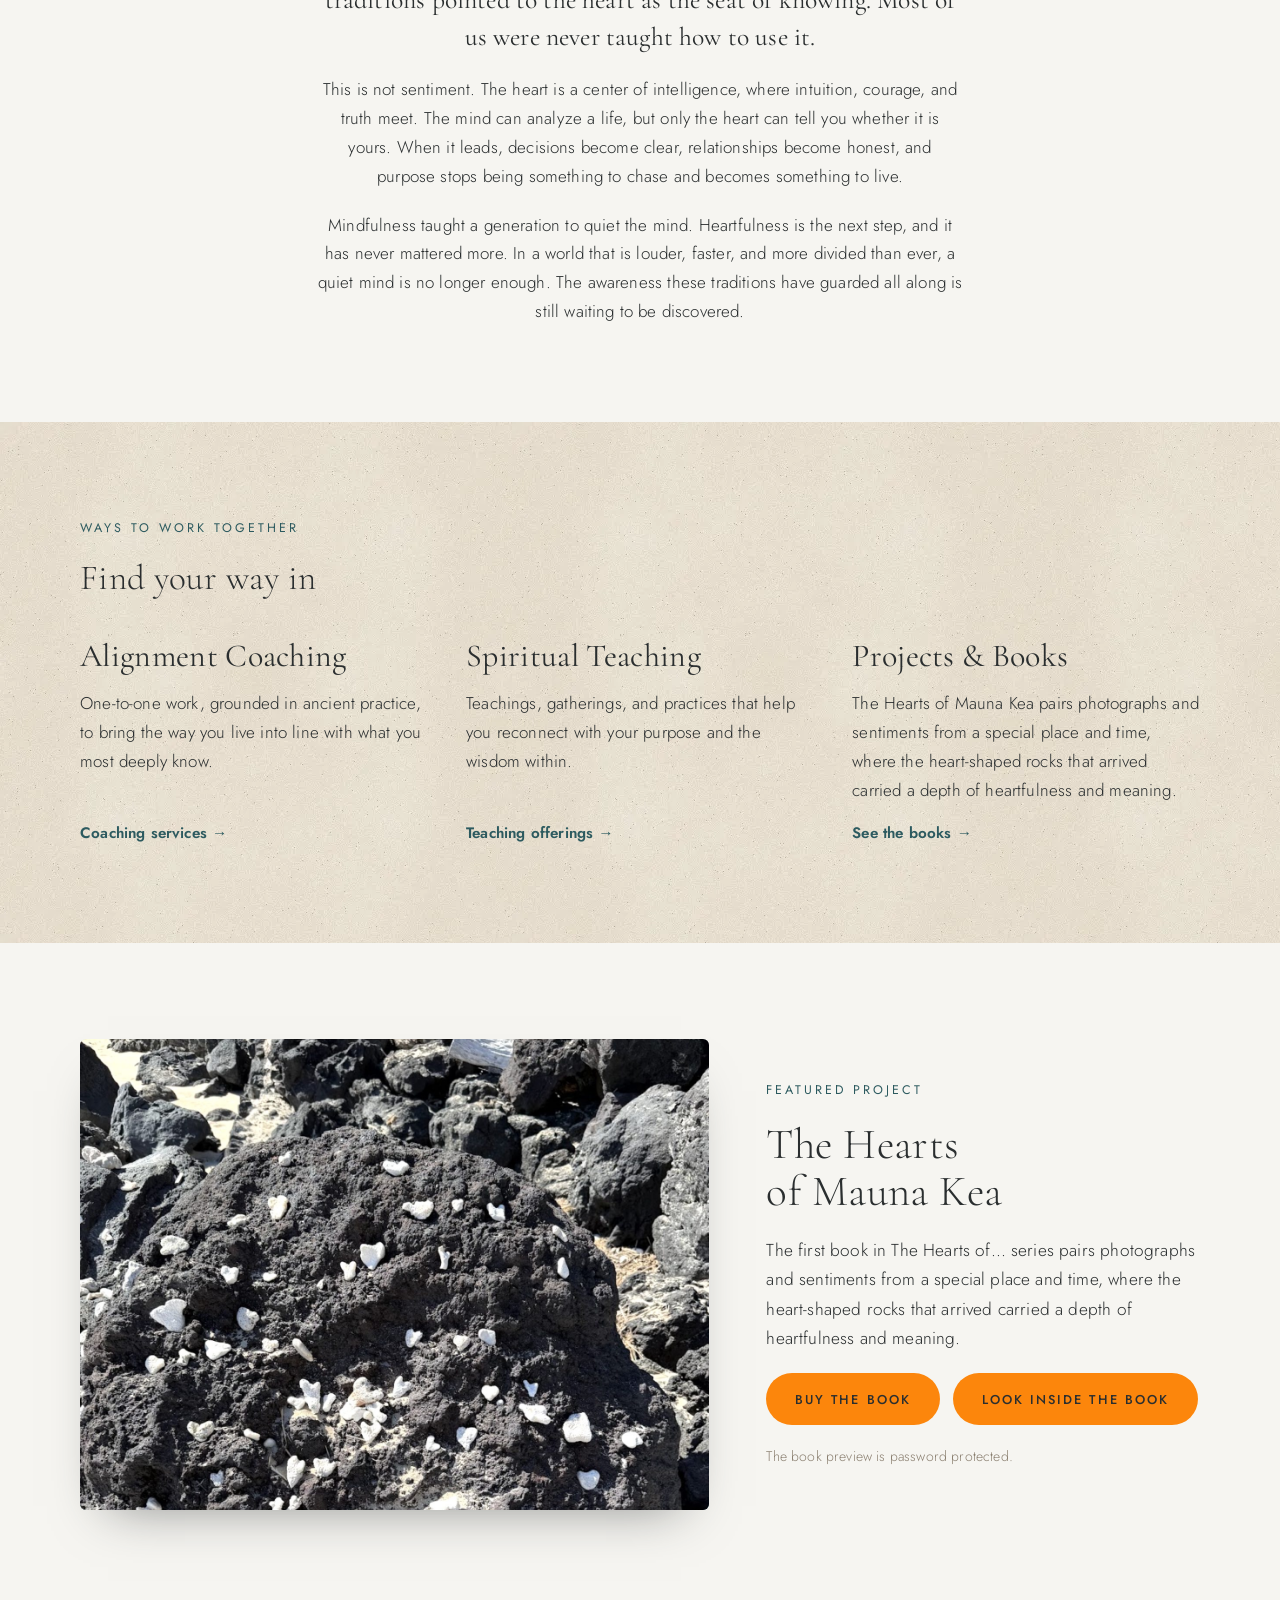
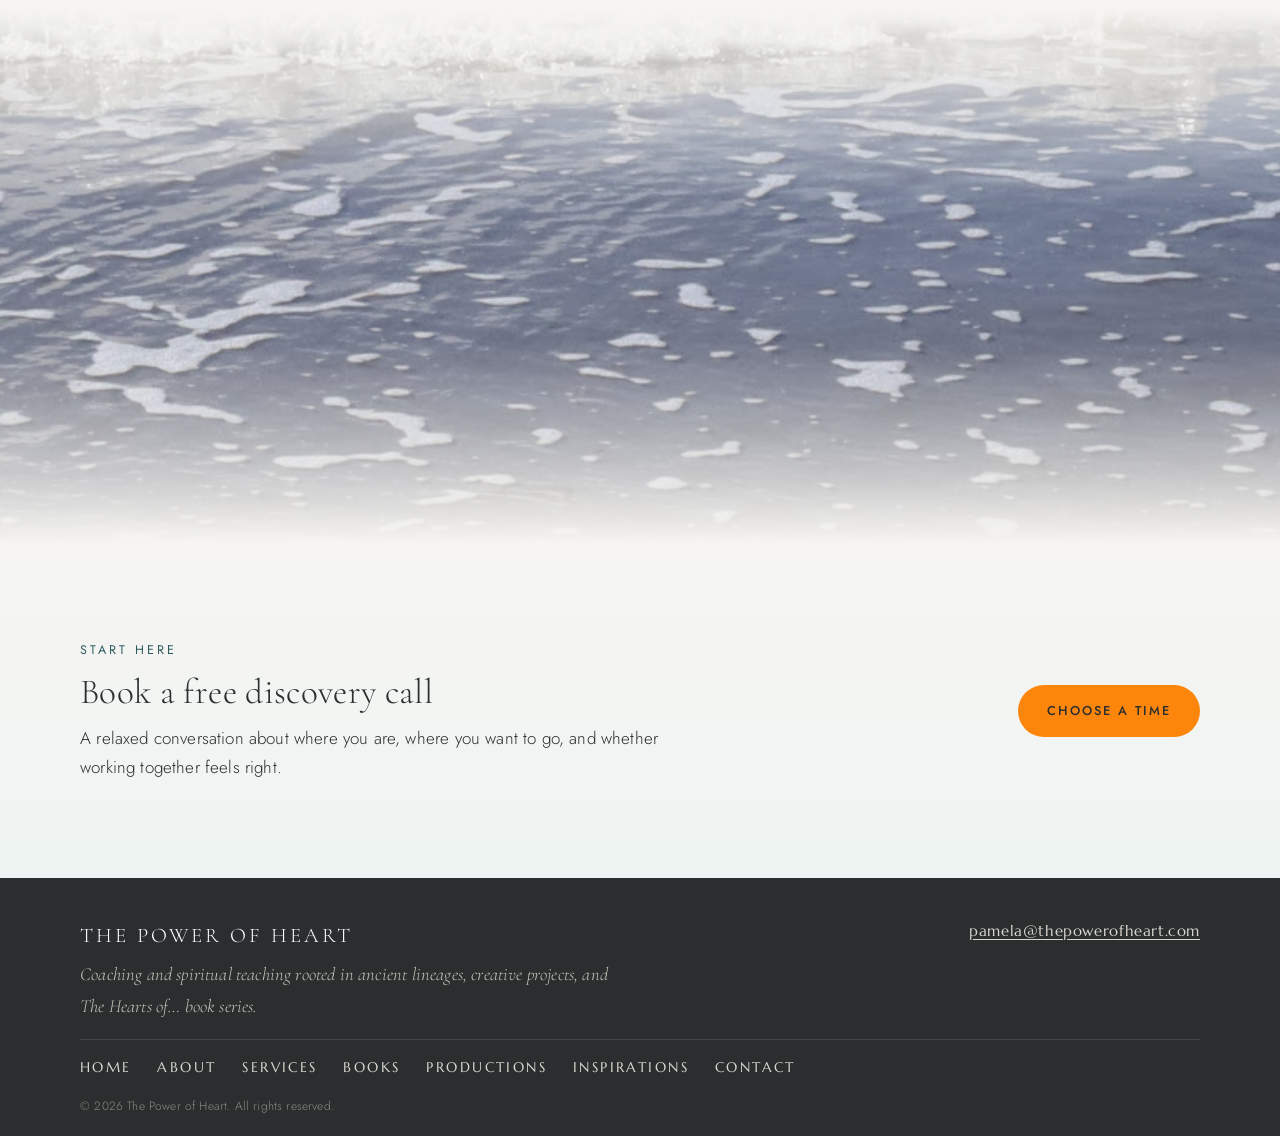
==== commit 5e9aef20: "Home: larger featured Hearts of Mauna Kea section Co-Authored-By: Claude Opus 5.5 <noreply@anthropic" ====
--- a/index.html
+++ b/index.html
@@ -18,7 +18,7 @@
 <link rel="preconnect" href="https://fonts.googleapis.com">
 <link rel="preconnect" href="https://fonts.gstatic.com" crossorigin>
 <link rel="stylesheet" href="https://fonts.googleapis.com/css2?family=Cormorant+Garamond:ital,wght@0,300;0,400;0,500;0,600;1,300;1,400&family=Jost:wght@300;400;500&family=Marcellus&display=swap">
-<link rel="stylesheet" href="styles.css?v=65bc310c">
+<link rel="stylesheet" href="styles.css?v=f67de44a">
 <script type="application/ld+json">
 {
   "@context": "https://schema.org",
--- a/styles.css
+++ b/styles.css
@@ -1030,3 +1030,10 @@
 /* Footer fonts: Pamela switched to option C (2026-11-28) */
 .footer-links a { font-family: "Marcellus", serif; font-variant: normal; text-transform: uppercase; font-size: 0.85rem; letter-spacing: 0.18em; }
 .footer-contact a { font-family: "Marcellus", serif; font-style: normal; font-size: 0.95rem; letter-spacing: 0.04em; }
+
+/* Home: larger featured book section (2026-11-28) */
+#home-rocks .wrap.split { grid-template-columns: 1.45fr 1fr; gap: clamp(2rem, 4.5vw, 4rem); }
+#home-rocks .photo.wide { aspect-ratio: 4 / 3; border-radius: 6px; box-shadow: 0 24px 50px -28px rgba(42, 46, 47, 0.55); }
+#home-rocks h2 { font-size: clamp(2rem, 3.4vw, 2.7rem); }
+#home-rocks .stack > p:not(.eyebrow):not(.secure-note) { font-size: clamp(1.05rem, 1.35vw, 1.18rem); line-height: 1.7; }
+@media (max-width: 800px) { #home-rocks .wrap.split { grid-template-columns: 1fr; } }
